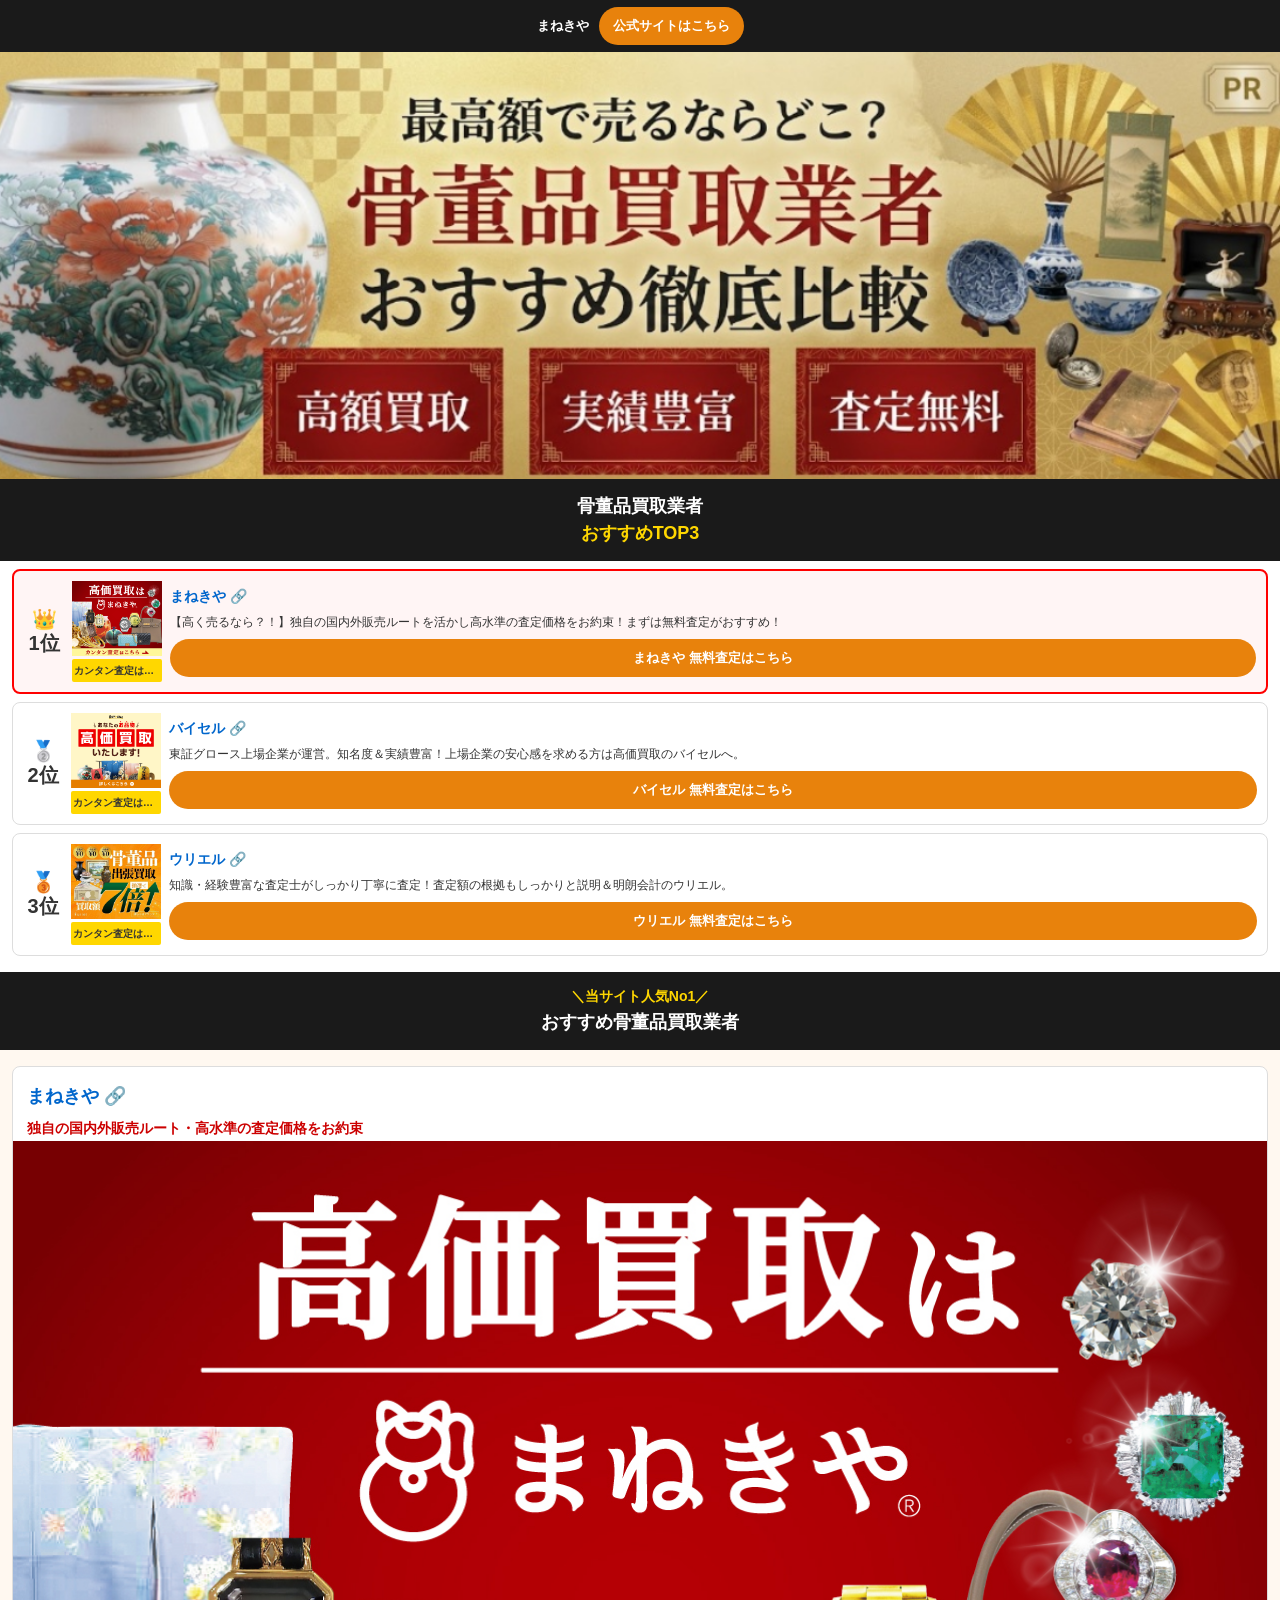
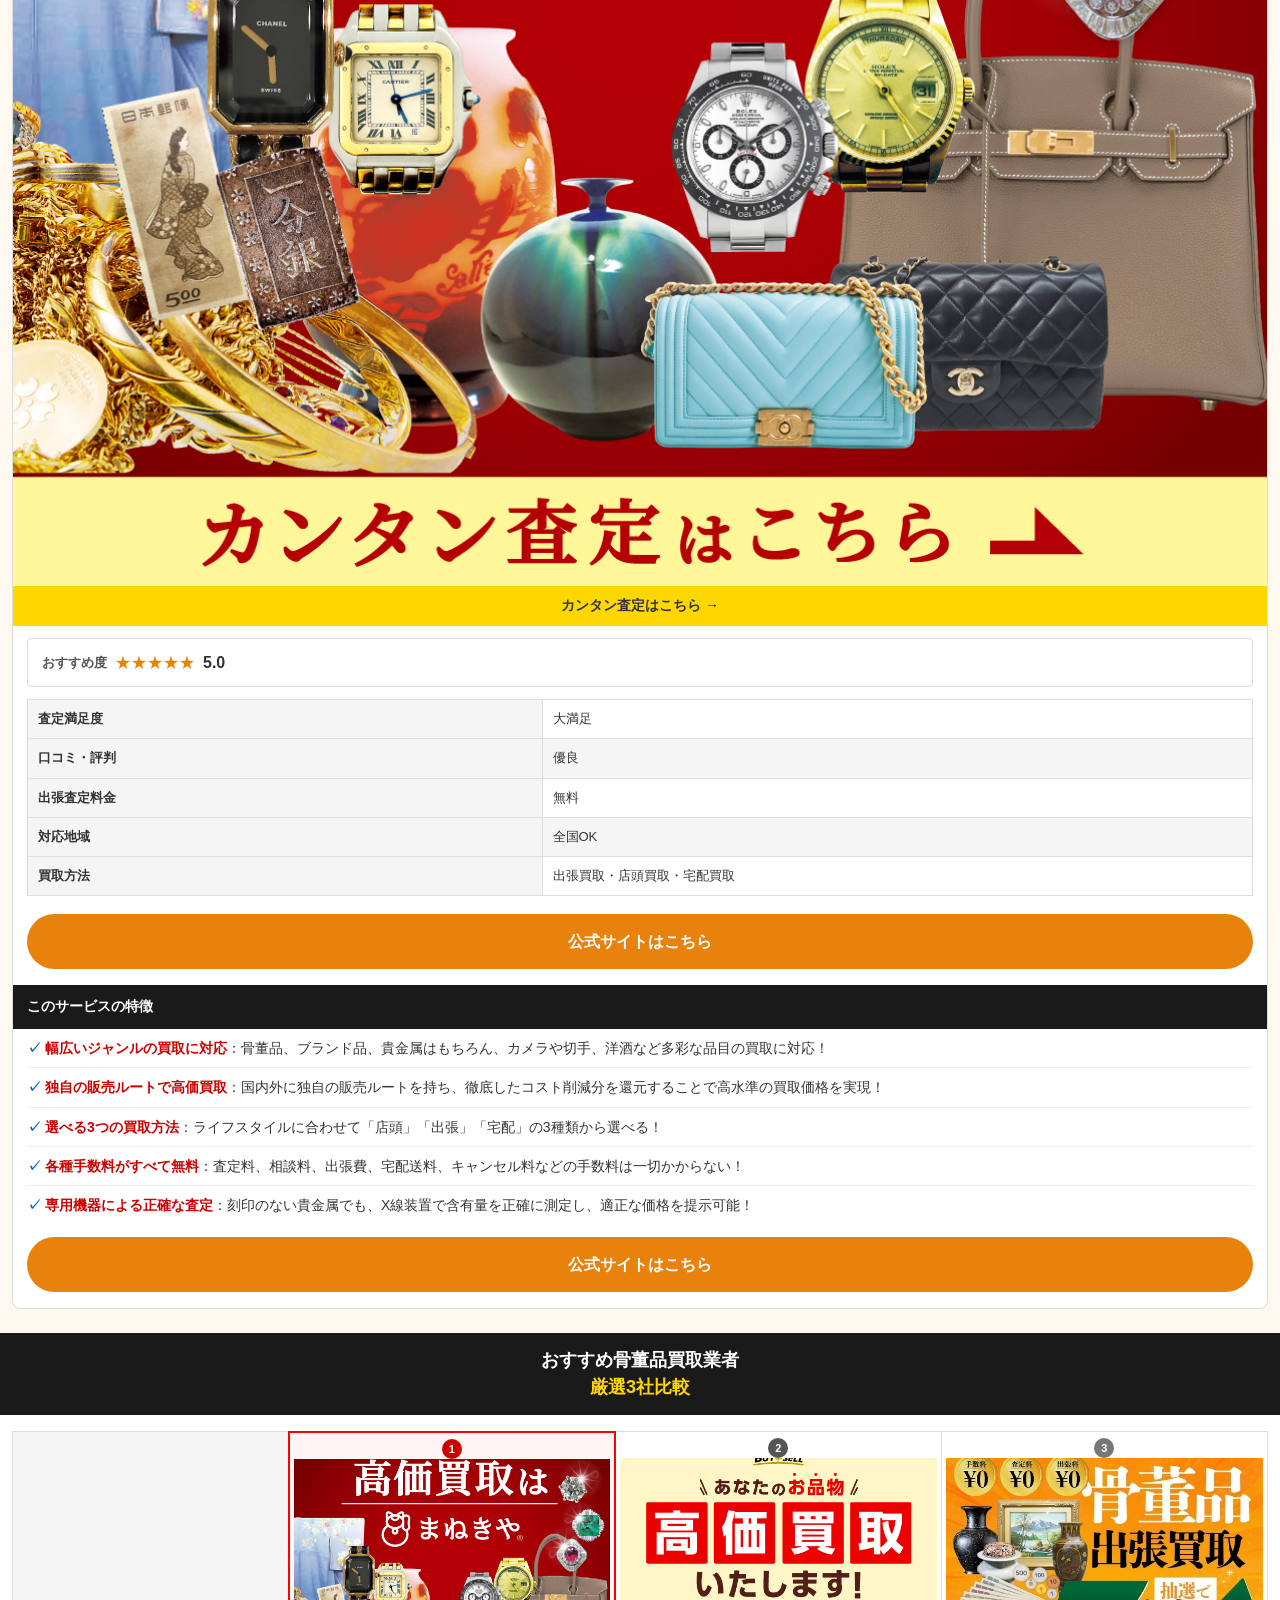
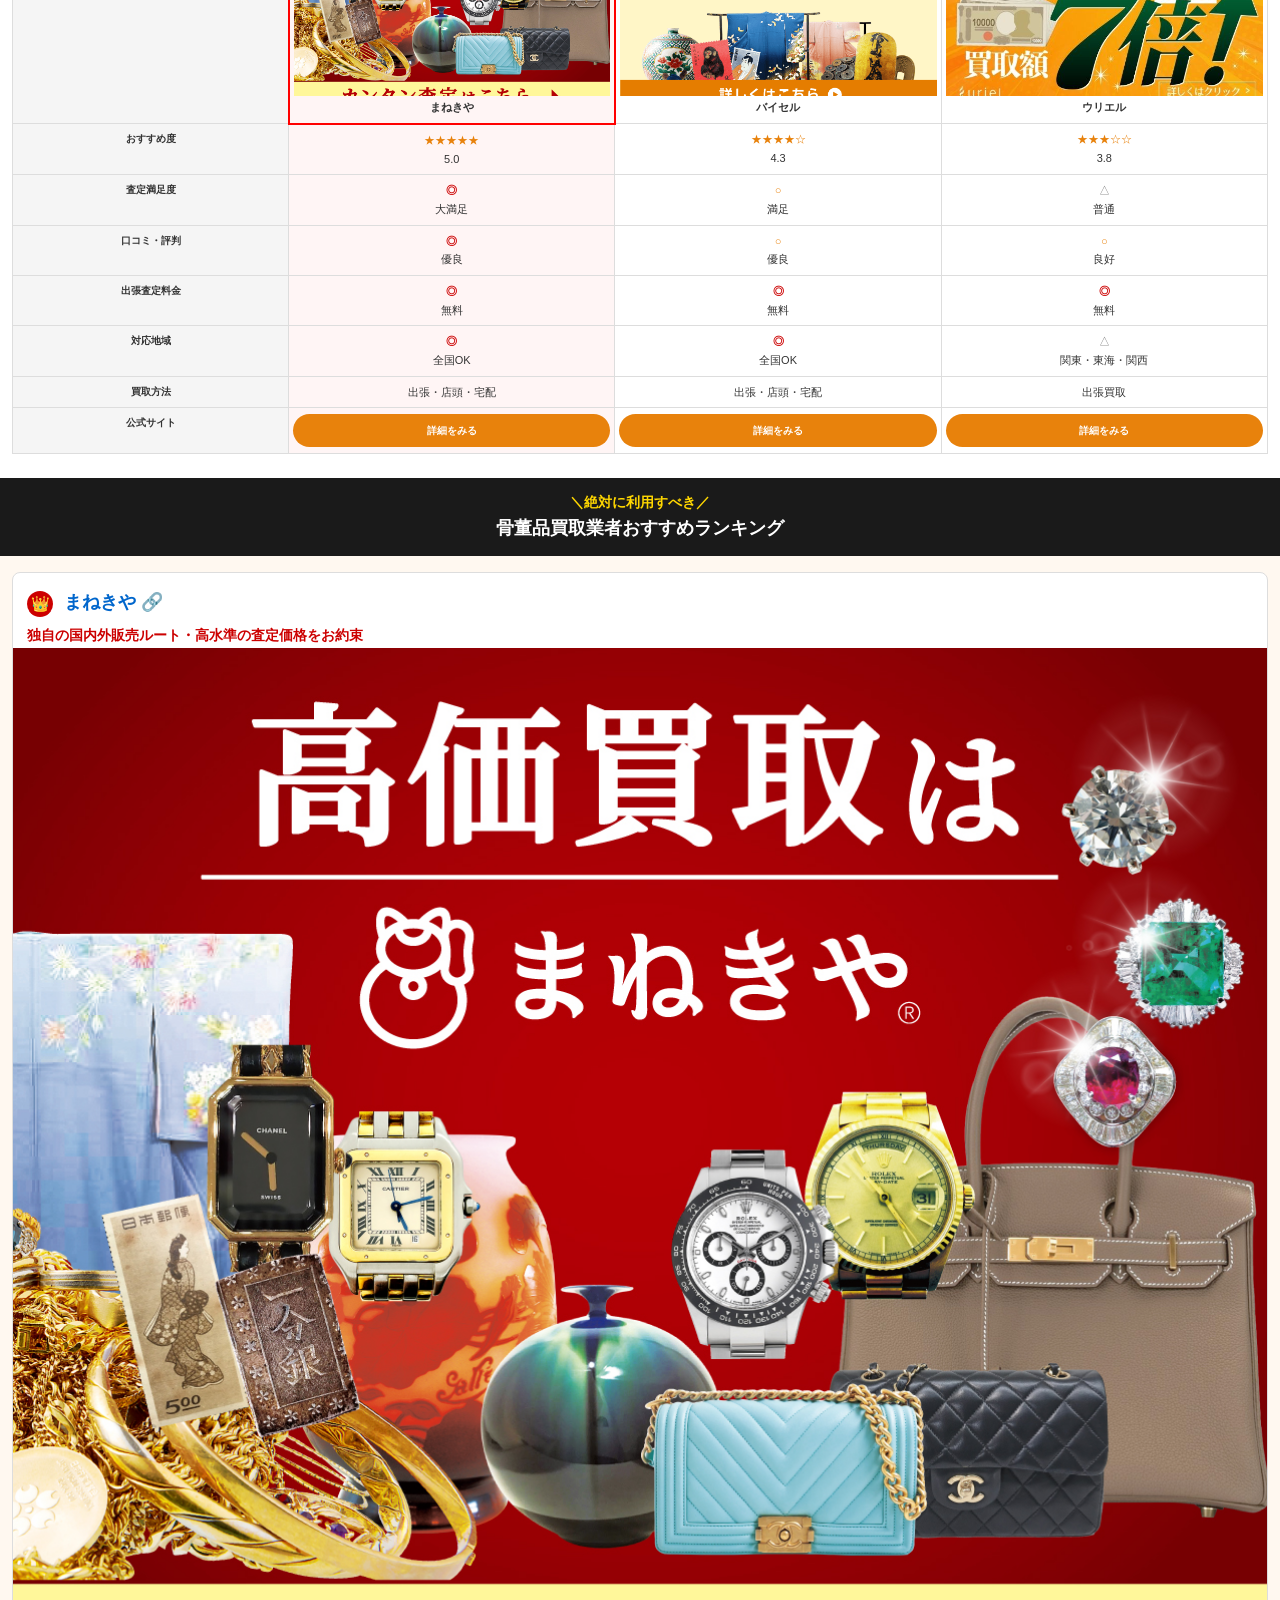
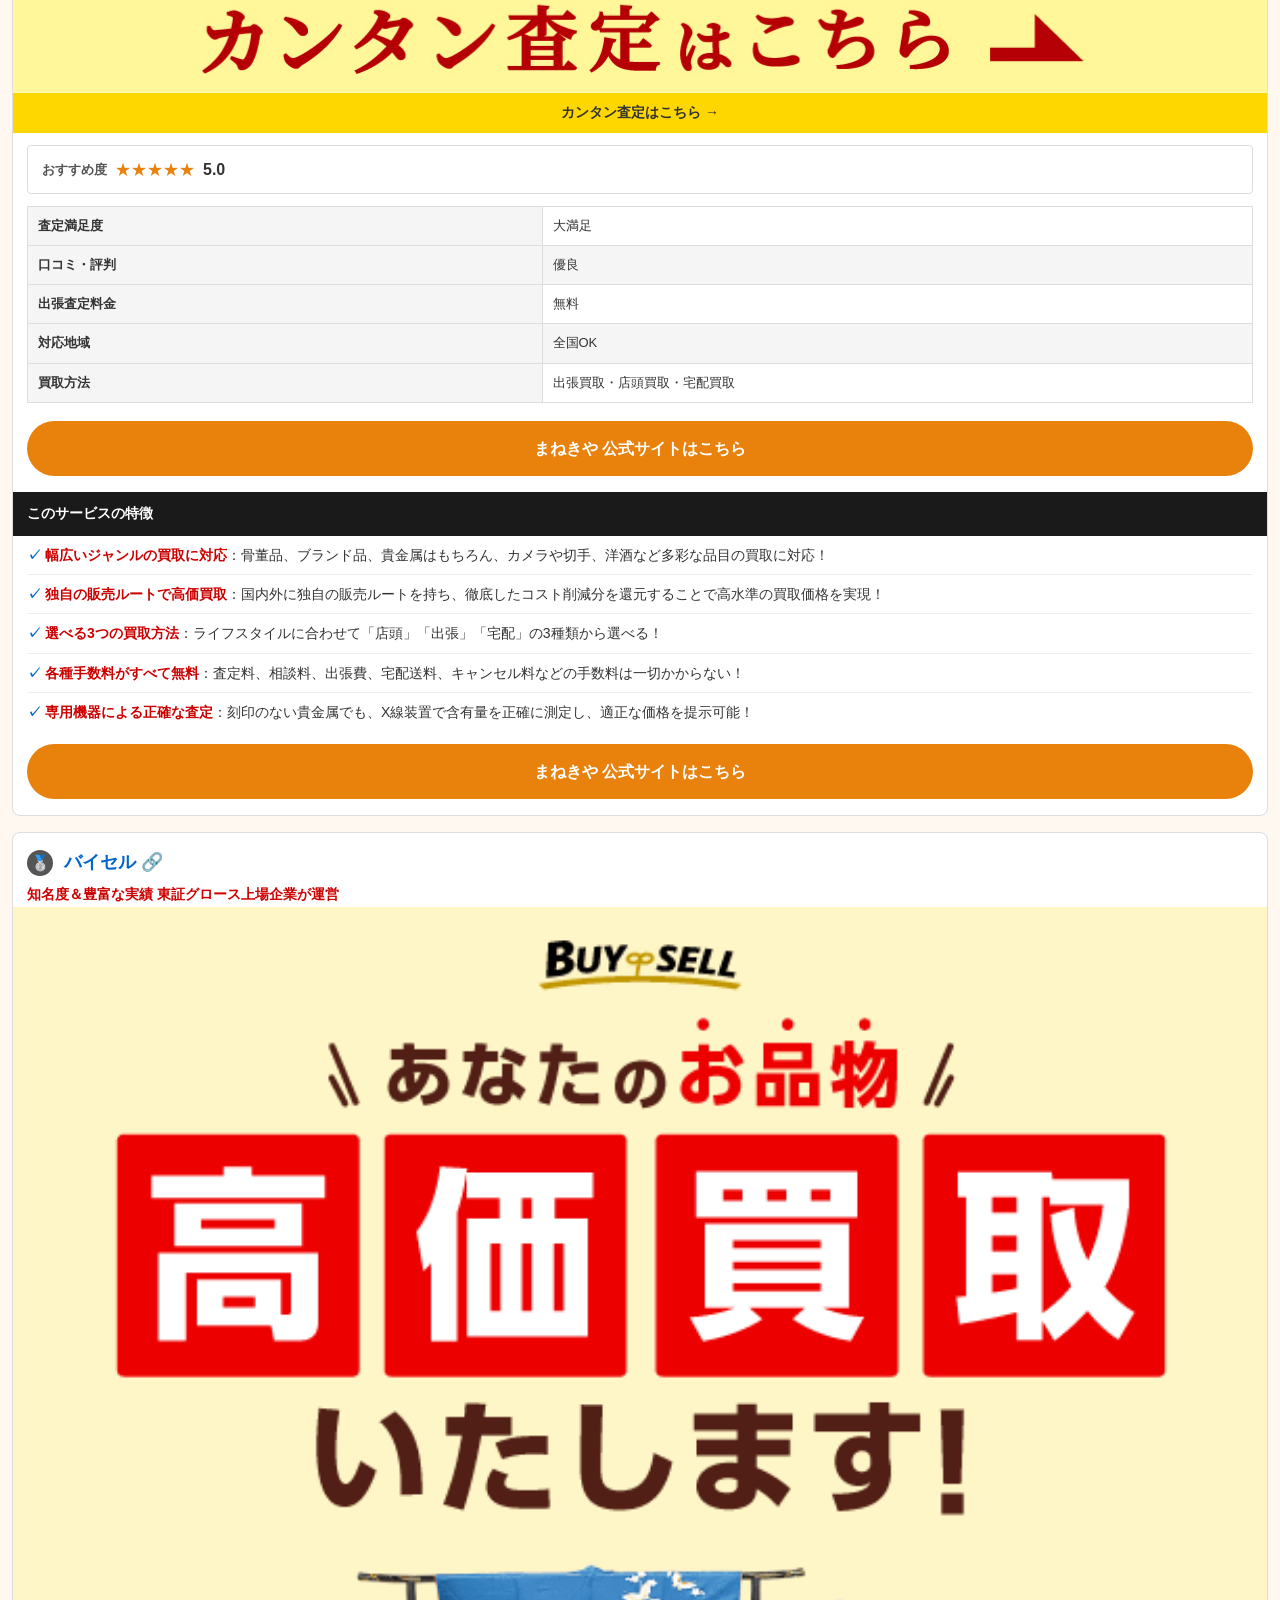
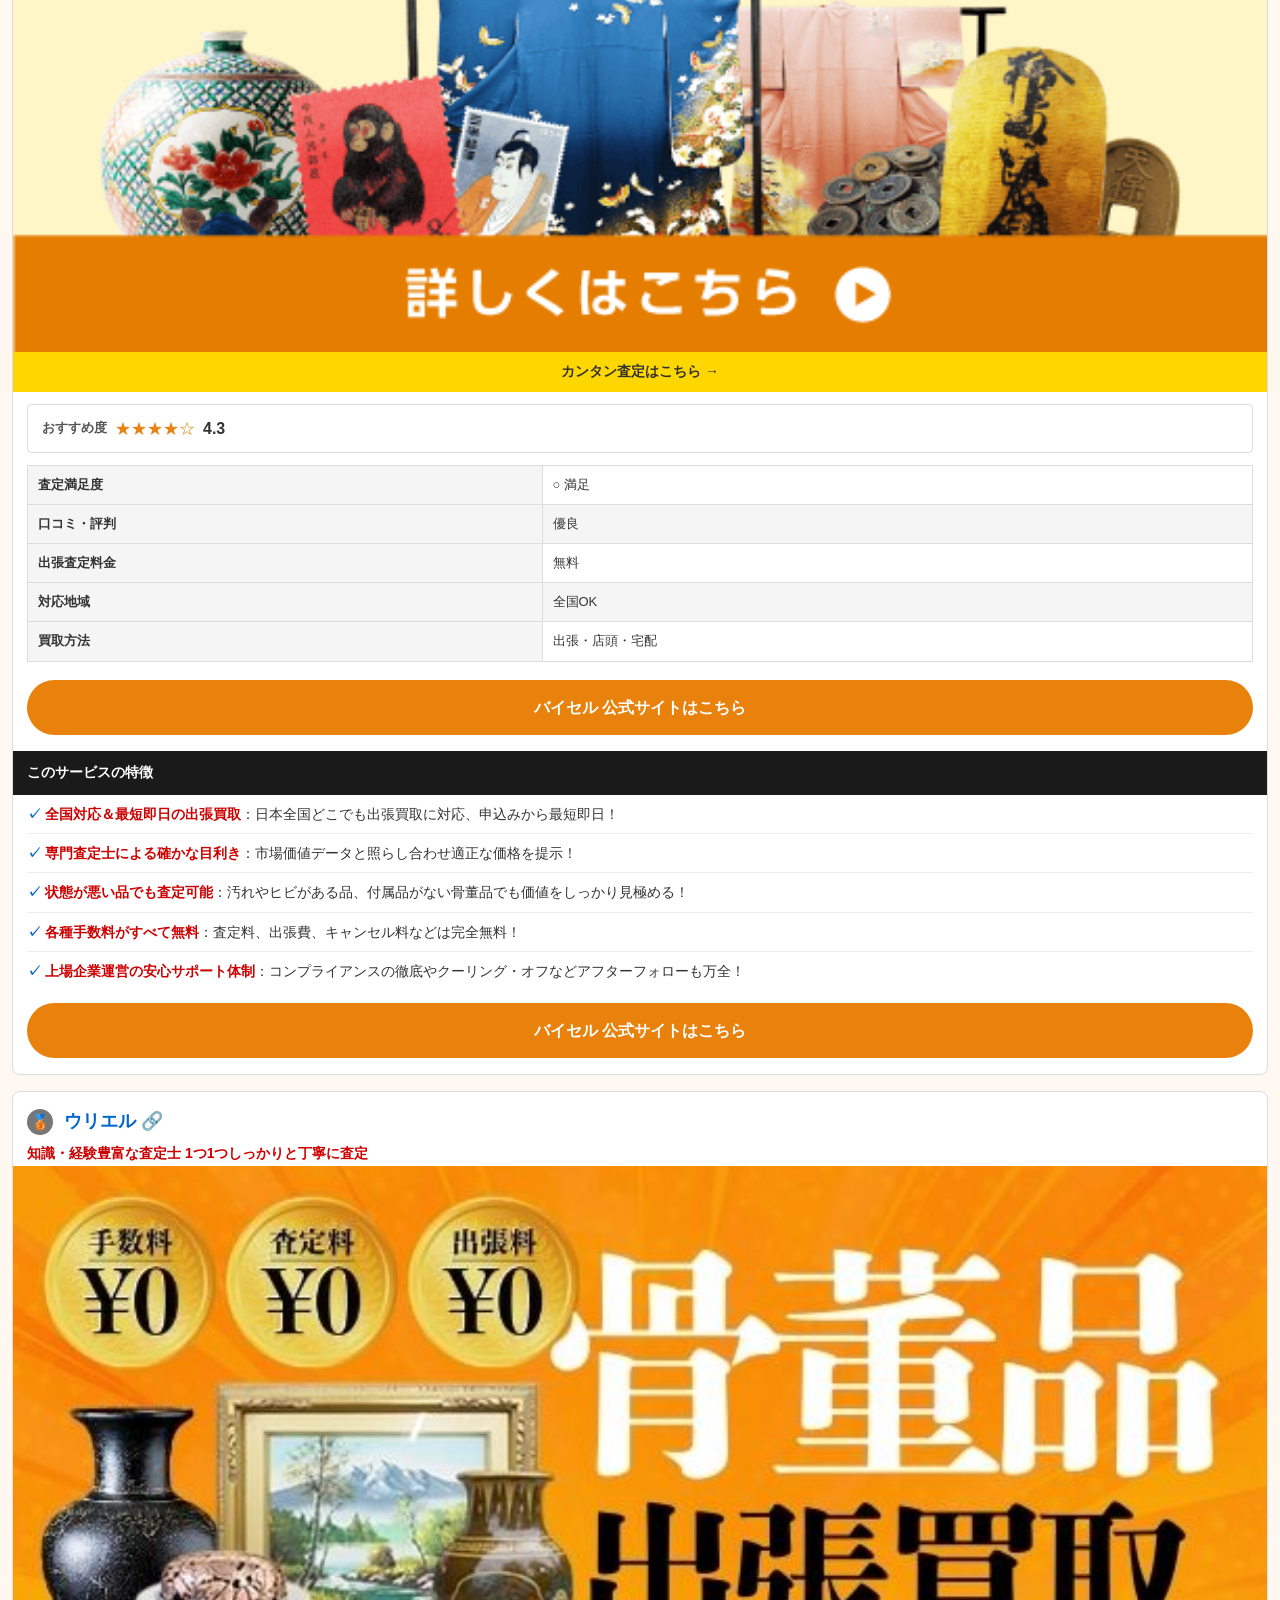
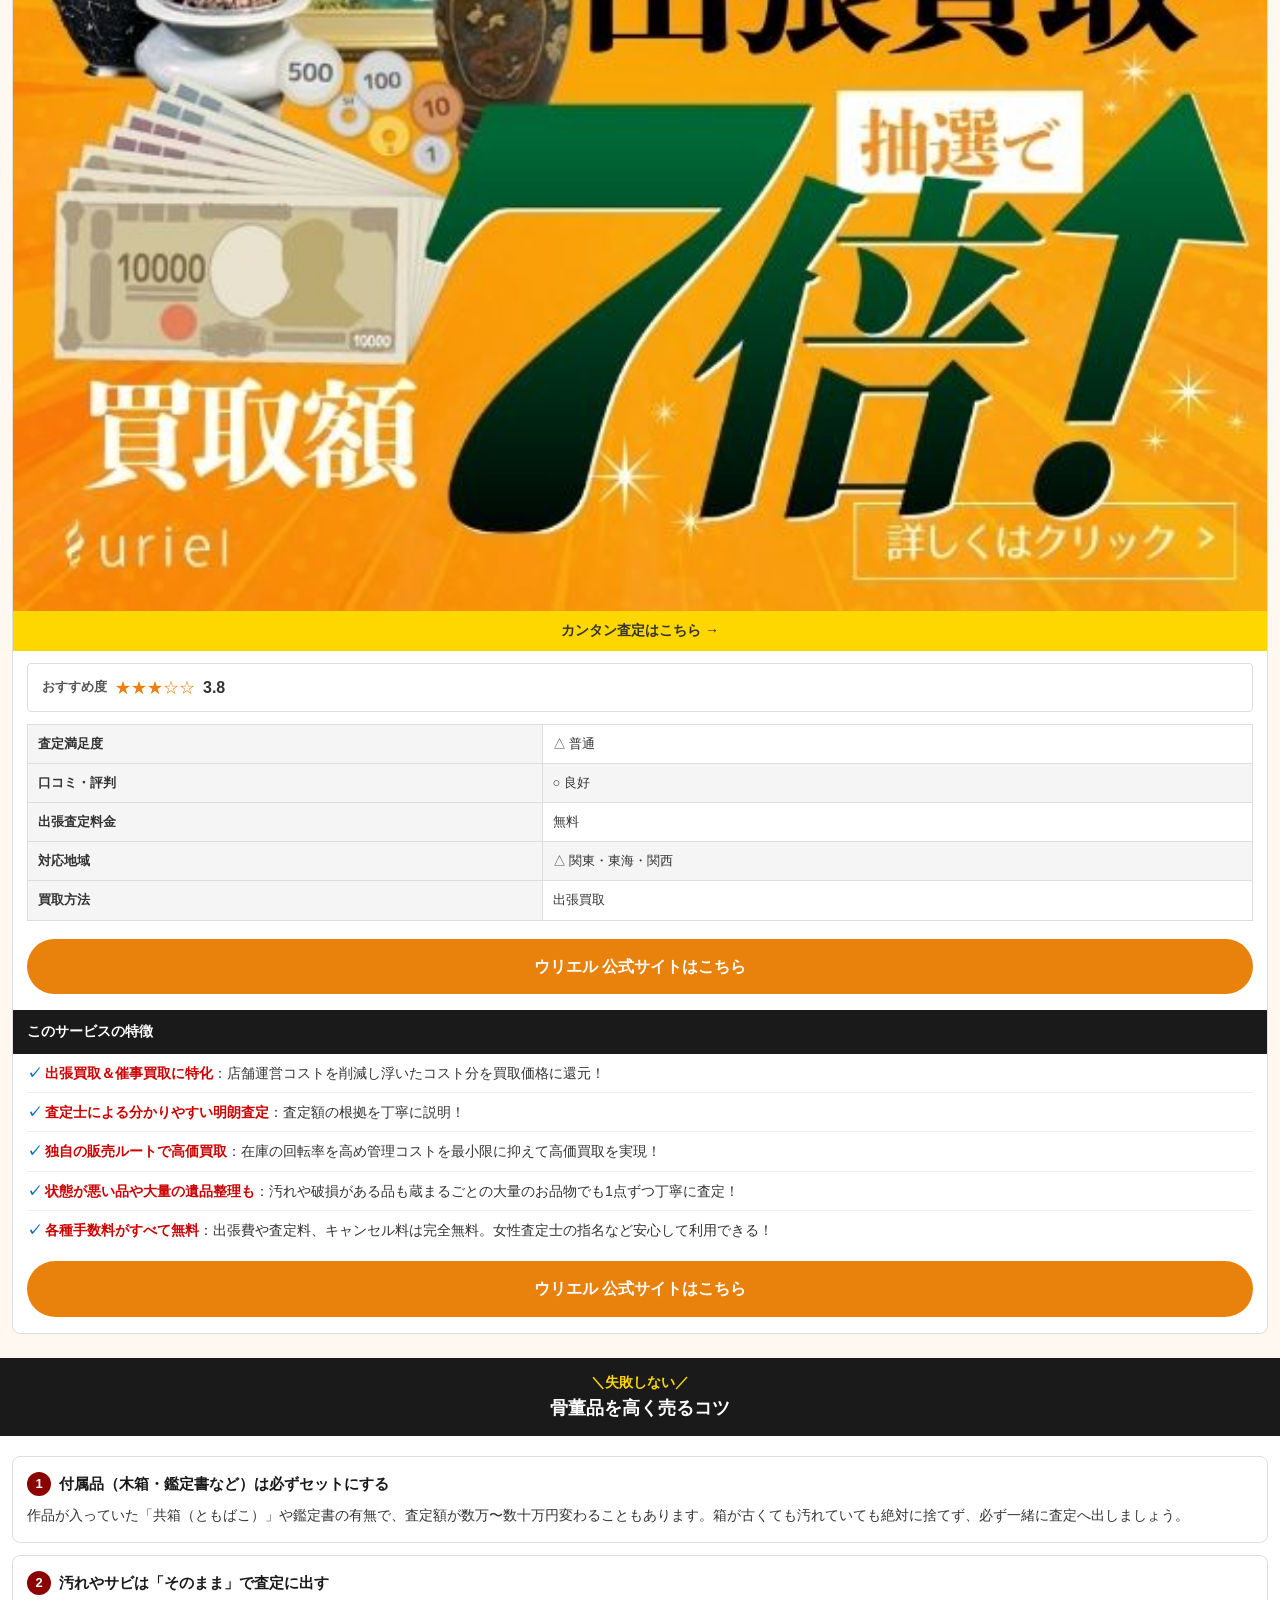
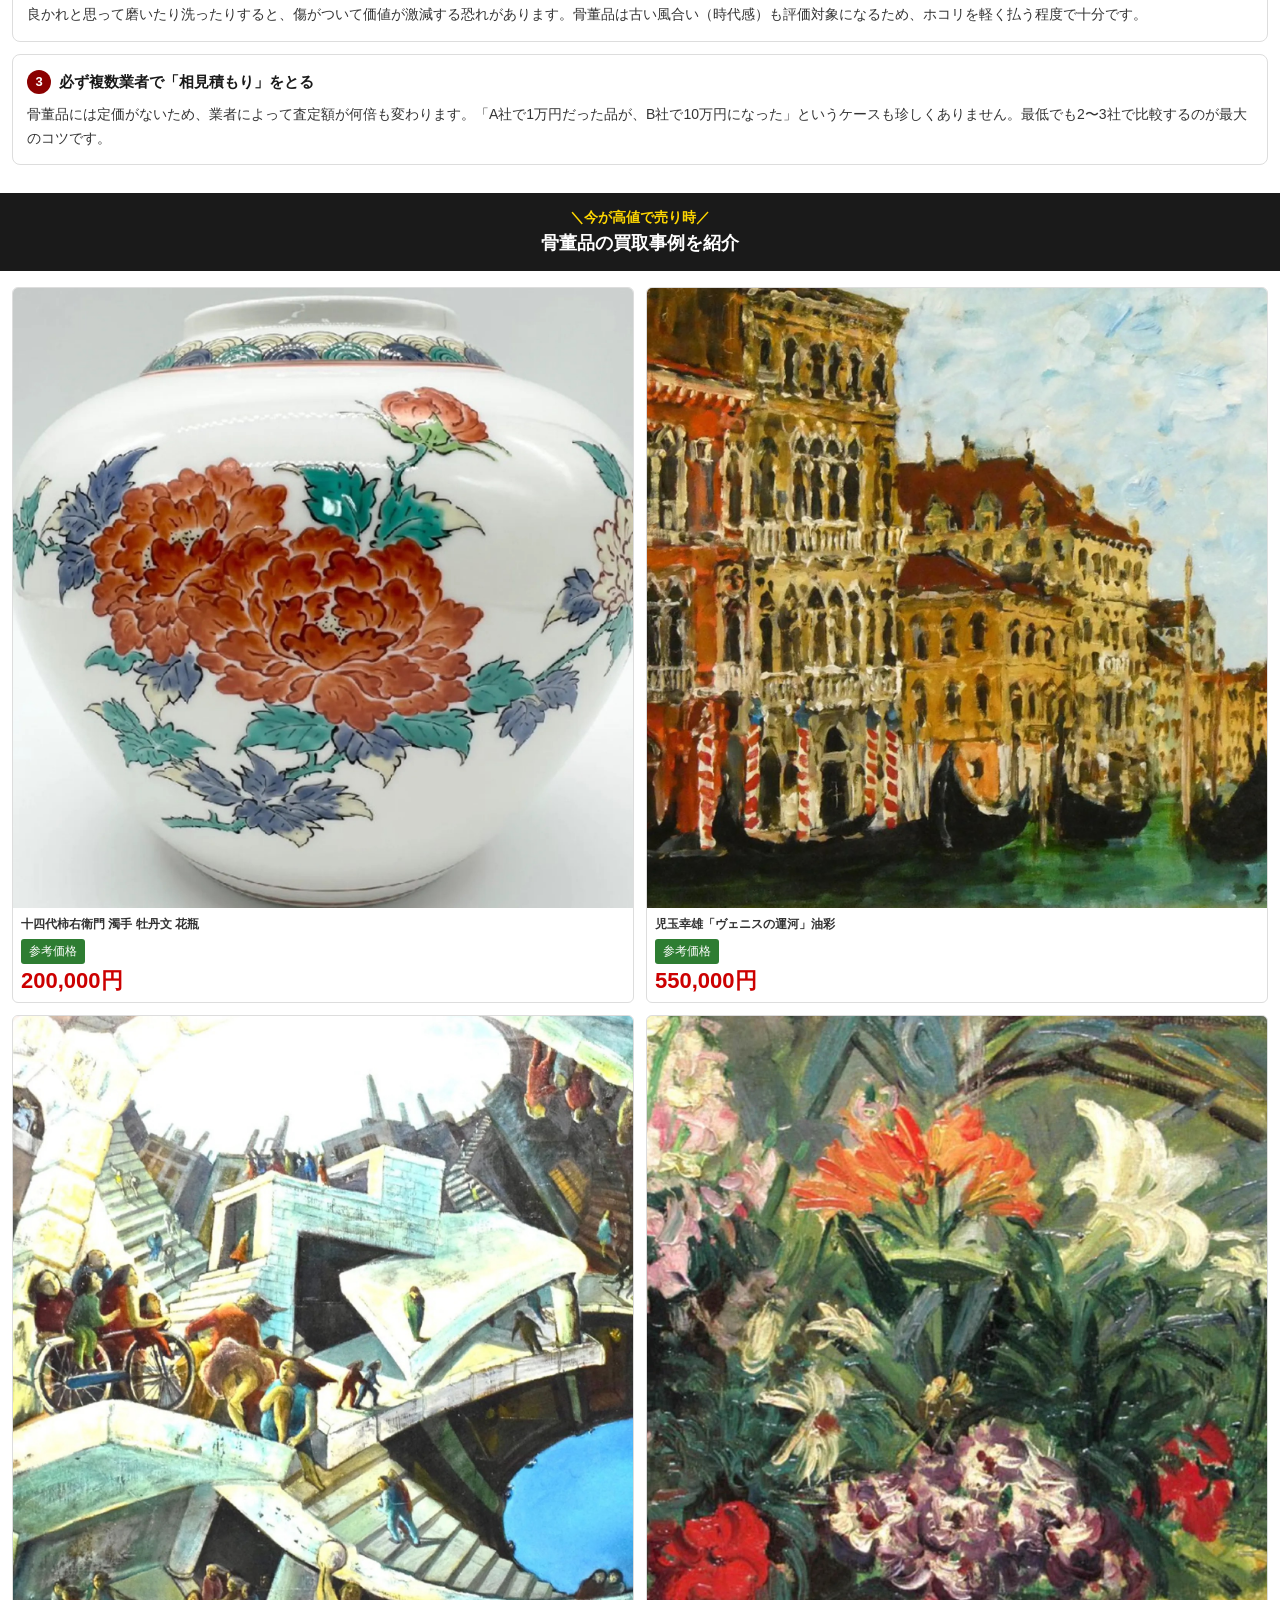
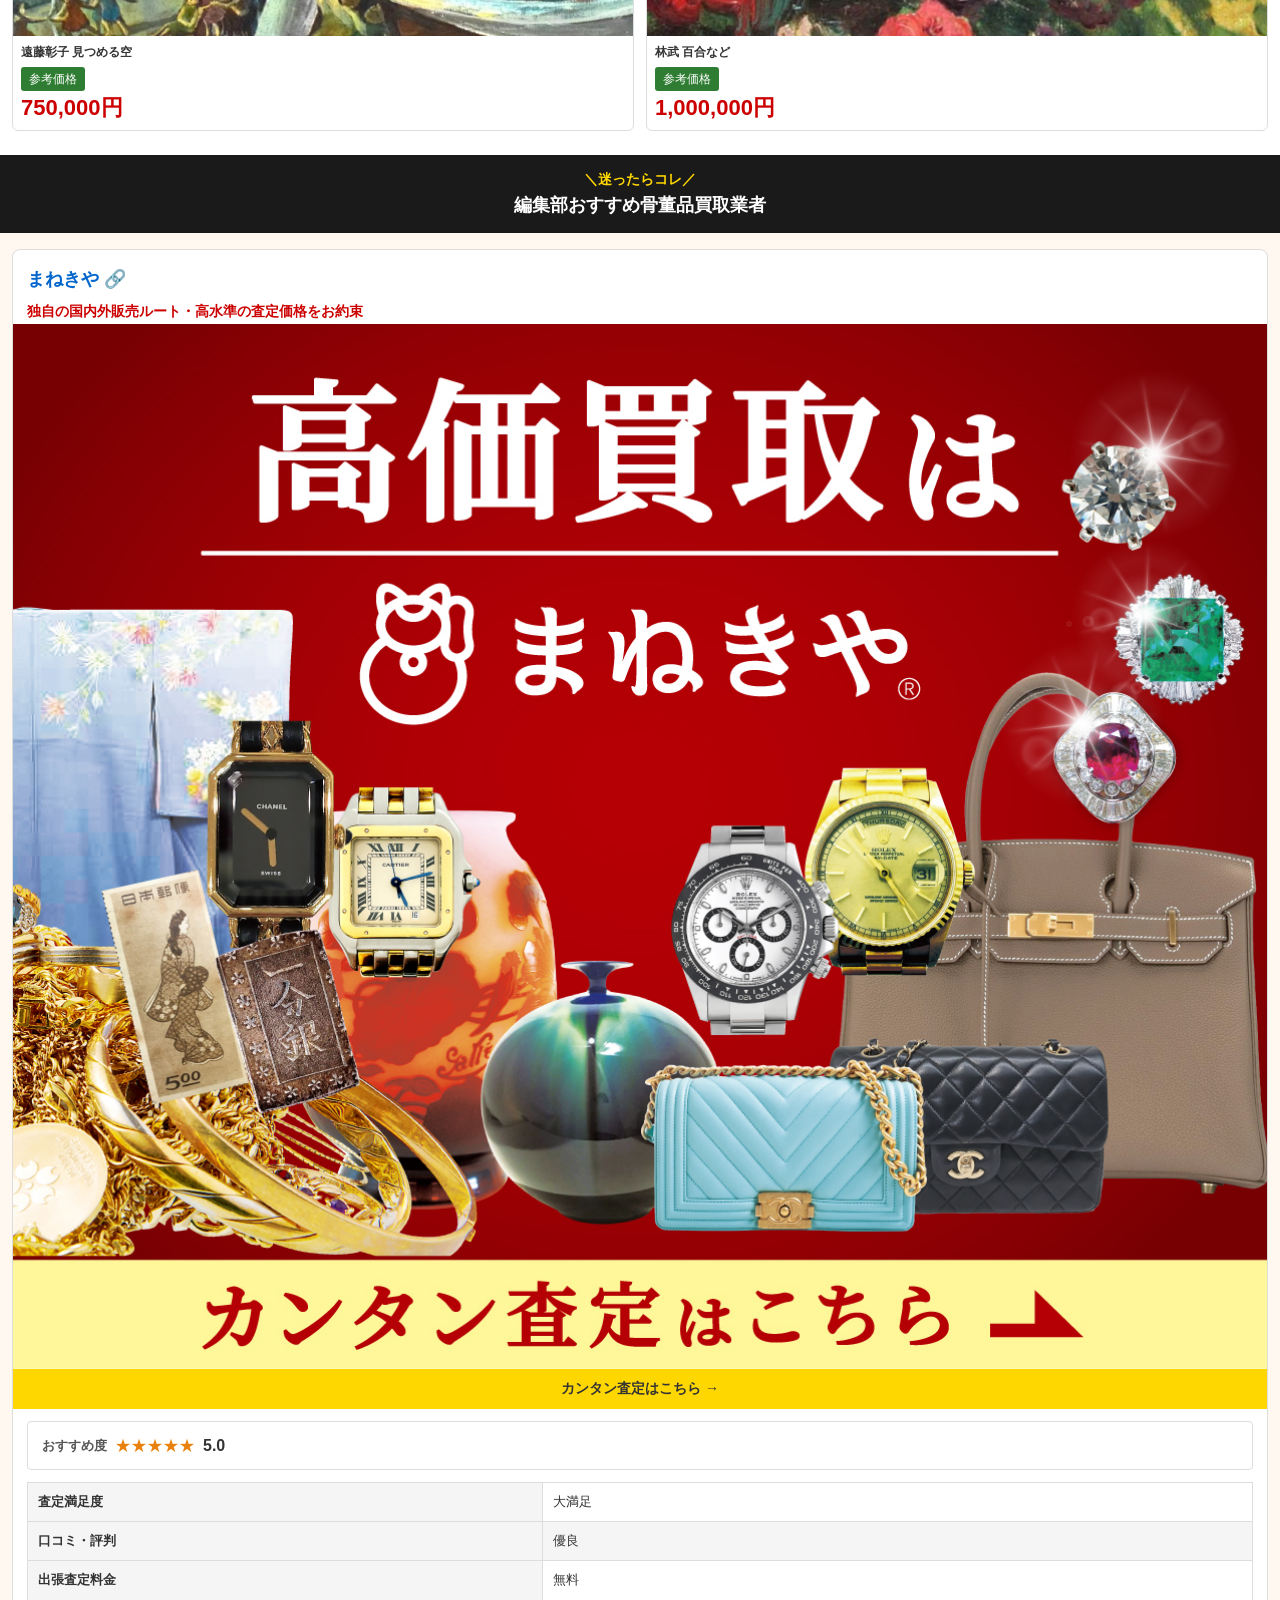
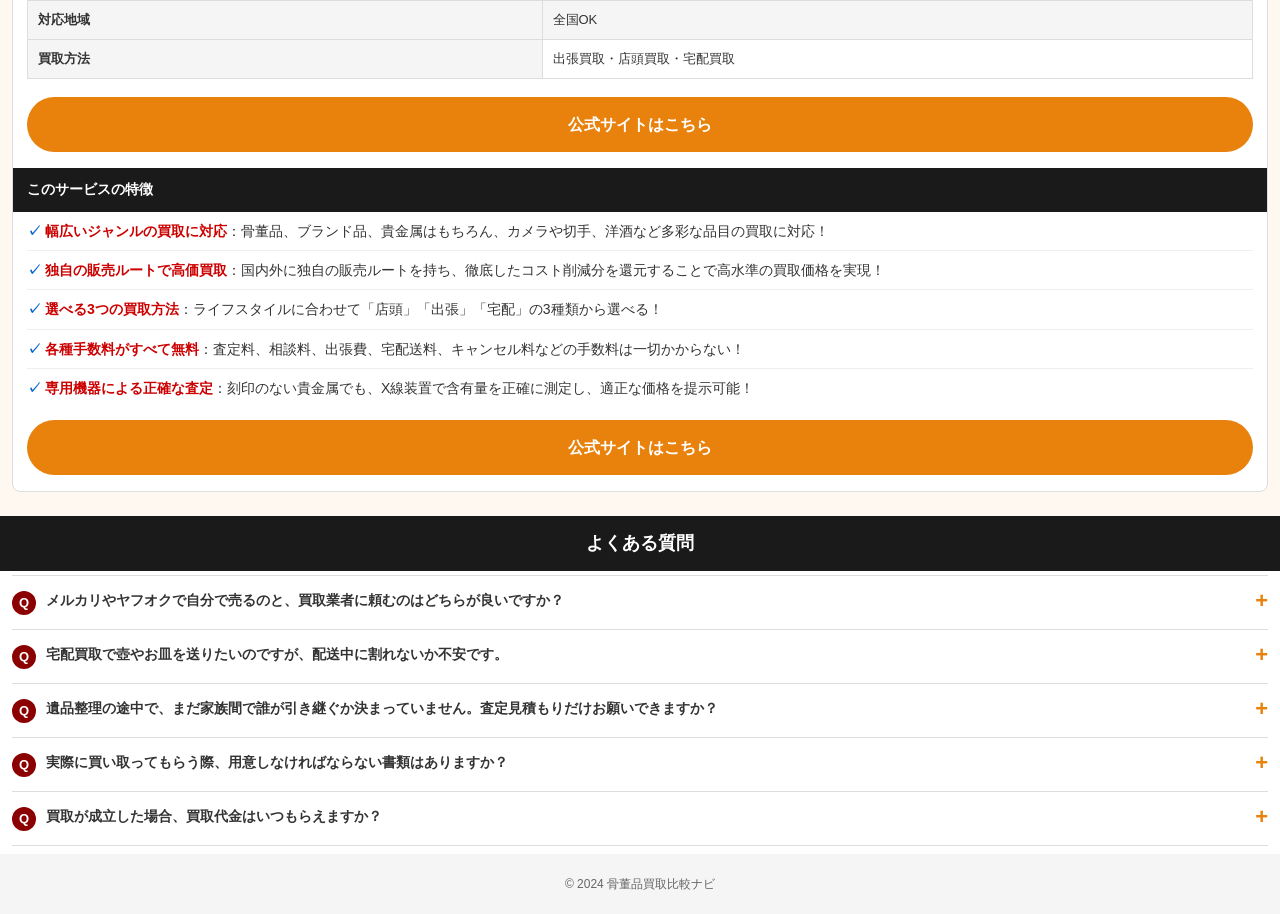
==== index.html @ 393dbfaa "2位3位カード白背景修正" ====
<!DOCTYPE html>
<html lang="ja">
<head>
  <meta charset="UTF-8">
  <meta name="viewport" content="width=device-width, initial-scale=1.0">
  <meta name="description" content="骨董品買取業者のおすすめを徹底比較。高額買取・実績豊富な業者を厳選紹介します。">
  <title>骨董品買取業者おすすめ比較【2024年最新】</title>
  <link rel="stylesheet" href="css/style.css">
</head>
<body>

  <!-- ========== 上部固定バー ========== -->
  <div class="topbar">
    <span class="topbar-text">まねきや</span>
    <a href="https://brands-kaitori.jp/af2/" target="_blank" rel="noopener" class="btn-cta">公式サイトはこちら</a>
  </div>

  <!-- ========== Section1: ヒーローバナー ========== -->
  <section id="top" class="hero">
    <div class="hero-banner">
      <img src="images/hero-banner.png" alt="骨董品買取業者おすすめ徹底比較" style="width:100%;display:block;image-rendering:-webkit-optimize-contrast;">
    </div>
  </section>

  <!-- ========== Section2: おすすめTOP3 ========== -->
  <section id="top3" class="section">
    <h2 class="sec-title">骨董品買取業者<br><span class="gold">おすすめTOP3</span></h2>

    <!-- 1位 -->
    <div class="rank-card rank-card--1">
      <div class="rank-card-inner">
        <div class="rank-card-left">
          <span class="rank-badge rank-badge--1">&#128081;<br>1位</span>
        </div>
        <div class="rank-card-mid">
          <img src="images/banner-manekiya.jpg" alt="まねきや" style="width:100%;height:100%;object-fit:cover;display:block;">
          <div class="rank-card-caption">カンタン査定はこちら →</div>
        </div>
        <div class="rank-card-right">
          <div class="rank-card-name">
            <a href="https://brands-kaitori.jp/af2/" target="_blank" rel="noopener">まねきや &#128279;</a>
          </div>
          <p class="rank-card-text">【高く売るなら？！】独自の国内外販売ルートを活かし高水準の査定価格をお約束！まずは無料査定がおすすめ！</p>
          <div class="rank-card-btn">
            <a href="https://brands-kaitori.jp/af2/" target="_blank" rel="noopener" class="btn-cta btn-cta--sm">まねきや 無料査定はこちら</a>
          </div>
        </div>
      </div>
    </div>

    <!-- 2位 -->
    <div class="rank-card" style="background-color: #FFFFFF !important; border: 1px solid #DDDDDD;">
      <div class="rank-card-inner">
        <div class="rank-card-left">
          <span class="rank-badge rank-badge--2">&#129352;<br>2位</span>
        </div>
        <div class="rank-card-mid">
          <img src="images/banner-baicel.jpg" alt="バイセル" style="width:100%;height:100%;object-fit:cover;display:block;">
          <div class="rank-card-caption">カンタン査定はこちら →</div>
        </div>
        <div class="rank-card-right">
          <div class="rank-card-name">
            <a href="https://campaigns.speed-kaitori.jp/ad/af/ag/log-5/bst-antique-lineoa/" target="_blank" rel="noopener">バイセル &#128279;</a>
          </div>
          <p class="rank-card-text">東証グロース上場企業が運営。知名度＆実績豊富！上場企業の安心感を求める方は高価買取のバイセルへ。</p>
          <div class="rank-card-btn">
            <a href="https://campaigns.speed-kaitori.jp/ad/af/ag/log-5/bst-antique-lineoa/" target="_blank" rel="noopener" class="btn-cta btn-cta--sm">バイセル 無料査定はこちら</a>
          </div>
        </div>
      </div>
    </div>

    <!-- 3位 -->
    <div class="rank-card" style="background-color: #FFFFFF !important; border: 1px solid #DDDDDD;">
      <div class="rank-card-inner">
        <div class="rank-card-left">
          <span class="rank-badge rank-badge--3">&#129353;<br>3位</span>
        </div>
        <div class="rank-card-mid">
          <img src="images/banner-uriel.jpg" alt="ウリエル" style="width:100%;height:100%;object-fit:cover;display:block;">
          <div class="rank-card-caption">カンタン査定はこちら →</div>
        </div>
        <div class="rank-card-right">
          <div class="rank-card-name">
            <a href="https://www.uriel-cuore.co.jp/antique/" target="_blank" rel="noopener">ウリエル &#128279;</a>
          </div>
          <p class="rank-card-text">知識・経験豊富な査定士がしっかり丁寧に査定！査定額の根拠もしっかりと説明＆明朗会計のウリエル。</p>
          <div class="rank-card-btn">
            <a href="https://www.uriel-cuore.co.jp/antique/" target="_blank" rel="noopener" class="btn-cta btn-cta--sm">ウリエル 無料査定はこちら</a>
          </div>
        </div>
      </div>
    </div>
  </section>

  <!-- ========== Section3: 当サイト人気No1 ========== -->
  <section id="no1" class="section section--cream">
    <h2 class="sec-title"><span class="small">＼当サイト人気No1／</span>おすすめ骨董品買取業者</h2>
    <div class="detail-card">
      <div class="detail-card-header">
        <div class="detail-card-name">
          <a href="https://brands-kaitori.jp/af2/" target="_blank" rel="noopener">まねきや &#128279;</a>
        </div>
        <div class="detail-card-catch">独自の国内外販売ルート・高水準の査定価格をお約束</div>
      </div>
      <a href="https://brands-kaitori.jp/af2/" target="_blank" rel="noopener">
        <img src="images/banner-manekiya.jpg" alt="まねきや" style="width:100%;height:100%;object-fit:cover;display:block;">
      </a>
      <a href="https://brands-kaitori.jp/af2/" target="_blank" rel="noopener">
        <div class="yellow-band">カンタン査定はこちら →</div>
      </a>
      <div class="score-row">
        <span class="score-label">おすすめ度</span>
        <span class="score-stars">★★★★★</span>
        <span class="score-num">5.0</span>
      </div>
      <div class="rating-table-wrap">
        <table class="rating-table">
          <tbody>
            <tr><th>査定満足度</th><td>大満足</td></tr>
            <tr><th>口コミ・評判</th><td>優良</td></tr>
            <tr><th>出張査定料金</th><td>無料</td></tr>
            <tr><th>対応地域</th><td>全国OK</td></tr>
            <tr><th>買取方法</th><td>出張買取・店頭買取・宅配買取</td></tr>
          </tbody>
        </table>
      </div>
      <div class="btn-wrap-pad" style="padding-top:14px;">
        <a href="https://brands-kaitori.jp/af2/" target="_blank" rel="noopener" class="btn-cta">公式サイトはこちら</a>
      </div>
      <div class="features-band">このサービスの特徴</div>
      <ul class="features-list">
        <li><span class="feat-icon">&#10003;</span><span class="feat-name">幅広いジャンルの買取に対応</span>：骨董品、ブランド品、貴金属はもちろん、カメラや切手、洋酒など多彩な品目の買取に対応！</li>
        <li><span class="feat-icon">&#10003;</span><span class="feat-name">独自の販売ルートで高価買取</span>：国内外に独自の販売ルートを持ち、徹底したコスト削減分を還元することで高水準の買取価格を実現！</li>
        <li><span class="feat-icon">&#10003;</span><span class="feat-name">選べる3つの買取方法</span>：ライフスタイルに合わせて「店頭」「出張」「宅配」の3種類から選べる！</li>
        <li><span class="feat-icon">&#10003;</span><span class="feat-name">各種手数料がすべて無料</span>：査定料、相談料、出張費、宅配送料、キャンセル料などの手数料は一切かからない！</li>
        <li><span class="feat-icon">&#10003;</span><span class="feat-name">専用機器による正確な査定</span>：刻印のない貴金属でも、X線装置で含有量を正確に測定し、適正な価格を提示可能！</li>
      </ul>
      <div class="btn-wrap-pad mt-12">
        <a href="https://brands-kaitori.jp/af2/" target="_blank" rel="noopener" class="btn-cta">公式サイトはこちら</a>
      </div>
    </div>
  </section>

  <!-- ========== Section4: 厳選3社比較表 ========== -->
  <section id="comparison" class="section">
    <h2 class="sec-title">おすすめ骨董品買取業者<br><span class="gold">厳選3社比較</span></h2>
    <div class="comparison-wrap">
      <table class="comparison-table">
        <colgroup>
          <col class="col-label">
          <col class="col-co col-co--1">
          <col class="col-co">
          <col class="col-co">
        </colgroup>
        <thead>
          <tr>
            <th class="col-label"></th>
            <th class="col-co col-co--1">
              <span class="comp-rank-badge comp-rank-badge--1">1</span>
              <div style="width:100%; padding-top:75%; background-image:url('images/banner-manekiya.jpg'); background-size:cover; background-position:center;"></div>
              <div class="comp-name">まねきや</div>
            </th>
            <th class="col-co">
              <span class="comp-rank-badge comp-rank-badge--2">2</span>
              <div style="width:100%; padding-top:75%; background-image:url('images/banner-baicel.jpg'); background-size:cover; background-position:center;"></div>
              <div class="comp-name">バイセル</div>
            </th>
            <th class="col-co">
              <span class="comp-rank-badge comp-rank-badge--3">3</span>
              <div style="width:100%; padding-top:75%; background-image:url('images/banner-uriel.jpg'); background-size:cover; background-position:center;"></div>
              <div class="comp-name">ウリエル</div>
            </th>
          </tr>
        </thead>
        <tbody>
          <tr>
            <th class="col-label">おすすめ度</th>
            <td class="col-co--1"><span class="stars">★★★★★</span><br>5.0</td>
            <td><span class="stars">★★★★☆</span><br>4.3</td>
            <td><span class="stars">★★★☆☆</span><br>3.8</td>
          </tr>
          <tr>
            <th class="col-label">査定満足度</th>
            <td class="col-co--1"><span class="mark-s">◎</span><br>大満足</td>
            <td><span class="mark-m">○</span><br>満足</td>
            <td><span class="mark-w">△</span><br>普通</td>
          </tr>
          <tr>
            <th class="col-label">口コミ・評判</th>
            <td class="col-co--1"><span class="mark-s">◎</span><br>優良</td>
            <td><span class="mark-m">○</span><br>優良</td>
            <td><span class="mark-m">○</span><br>良好</td>
          </tr>
          <tr>
            <th class="col-label">出張査定料金</th>
            <td class="col-co--1"><span class="mark-s">◎</span><br>無料</td>
            <td><span class="mark-s">◎</span><br>無料</td>
            <td><span class="mark-s">◎</span><br>無料</td>
          </tr>
          <tr>
            <th class="col-label">対応地域</th>
            <td class="col-co--1"><span class="mark-s">◎</span><br>全国OK</td>
            <td><span class="mark-s">◎</span><br>全国OK</td>
            <td><span class="mark-w">△</span><br>関東・東海・関西</td>
          </tr>
          <tr>
            <th class="col-label">買取方法</th>
            <td class="col-co--1">出張・店頭・宅配</td>
            <td>出張・店頭・宅配</td>
            <td>出張買取</td>
          </tr>
          <tr>
            <th class="col-label">公式サイト</th>
            <td class="col-co--1">
              <a href="https://brands-kaitori.jp/af2/" target="_blank" rel="noopener" class="comp-btn">詳細をみる</a>
            </td>
            <td>
              <a href="https://campaigns.speed-kaitori.jp/ad/af/ag/log-5/bst-antique-lineoa/" target="_blank" rel="noopener" class="comp-btn">詳細をみる</a>
            </td>
            <td>
              <a href="https://www.uriel-cuore.co.jp/antique/" target="_blank" rel="noopener" class="comp-btn">詳細をみる</a>
            </td>
          </tr>
        </tbody>
      </table>
    </div>
  </section>

  <!-- ========== Section5: おすすめランキング ========== -->
  <section id="ranking" class="section section--cream">
    <h2 class="sec-title"><span class="small">＼絶対に利用すべき／</span>骨董品買取業者おすすめランキング</h2>

    <!-- 1位: まねきや -->
    <div class="detail-card">
      <div class="detail-card-header">
        <div class="detail-card-name">
          <span class="rank-num rank-num--1">&#128081;</span>
          <a href="https://brands-kaitori.jp/af2/" target="_blank" rel="noopener">まねきや &#128279;</a>
        </div>
        <div class="detail-card-catch">独自の国内外販売ルート・高水準の査定価格をお約束</div>
      </div>
      <a href="https://brands-kaitori.jp/af2/" target="_blank" rel="noopener">
        <img src="images/banner-manekiya.jpg" alt="まねきや" style="width:100%;height:100%;object-fit:cover;display:block;">
      </a>
      <a href="https://brands-kaitori.jp/af2/" target="_blank" rel="noopener">
        <div class="yellow-band">カンタン査定はこちら →</div>
      </a>
      <div class="score-row">
        <span class="score-label">おすすめ度</span>
        <span class="score-stars">★★★★★</span>
        <span class="score-num">5.0</span>
      </div>
      <div class="rating-table-wrap">
        <table class="rating-table">
          <tbody>
            <tr><th>査定満足度</th><td>大満足</td></tr>
            <tr><th>口コミ・評判</th><td>優良</td></tr>
            <tr><th>出張査定料金</th><td>無料</td></tr>
            <tr><th>対応地域</th><td>全国OK</td></tr>
            <tr><th>買取方法</th><td>出張買取・店頭買取・宅配買取</td></tr>
          </tbody>
        </table>
      </div>
      <div class="btn-wrap-pad" style="padding-top:14px;">
        <a href="https://brands-kaitori.jp/af2/" target="_blank" rel="noopener" class="btn-cta">まねきや 公式サイトはこちら</a>
      </div>
      <div class="features-band">このサービスの特徴</div>
      <ul class="features-list">
        <li><span class="feat-icon">&#10003;</span><span class="feat-name">幅広いジャンルの買取に対応</span>：骨董品、ブランド品、貴金属はもちろん、カメラや切手、洋酒など多彩な品目の買取に対応！</li>
        <li><span class="feat-icon">&#10003;</span><span class="feat-name">独自の販売ルートで高価買取</span>：国内外に独自の販売ルートを持ち、徹底したコスト削減分を還元することで高水準の買取価格を実現！</li>
        <li><span class="feat-icon">&#10003;</span><span class="feat-name">選べる3つの買取方法</span>：ライフスタイルに合わせて「店頭」「出張」「宅配」の3種類から選べる！</li>
        <li><span class="feat-icon">&#10003;</span><span class="feat-name">各種手数料がすべて無料</span>：査定料、相談料、出張費、宅配送料、キャンセル料などの手数料は一切かからない！</li>
        <li><span class="feat-icon">&#10003;</span><span class="feat-name">専用機器による正確な査定</span>：刻印のない貴金属でも、X線装置で含有量を正確に測定し、適正な価格を提示可能！</li>
      </ul>
      <div class="btn-wrap-pad mt-12">
        <a href="https://brands-kaitori.jp/af2/" target="_blank" rel="noopener" class="btn-cta">まねきや 公式サイトはこちら</a>
      </div>
    </div>

    <!-- 2位: バイセル -->
    <div class="detail-card" style="background-color: #FFFFFF !important; border: 1px solid #DDDDDD;">
      <div class="detail-card-header">
        <div class="detail-card-name">
          <span class="rank-num rank-num--2">&#129352;</span>
          <a href="https://campaigns.speed-kaitori.jp/ad/af/ag/log-5/bst-antique-lineoa/" target="_blank" rel="noopener">バイセル &#128279;</a>
        </div>
        <div class="detail-card-catch">知名度＆豊富な実績 東証グロース上場企業が運営</div>
      </div>
      <a href="https://campaigns.speed-kaitori.jp/ad/af/ag/log-5/bst-antique-lineoa/" target="_blank" rel="noopener">
        <img src="images/banner-baicel.jpg" alt="バイセル" style="width:100%;height:100%;object-fit:cover;display:block;">
      </a>
      <a href="https://campaigns.speed-kaitori.jp/ad/af/ag/log-5/bst-antique-lineoa/" target="_blank" rel="noopener">
        <div class="yellow-band">カンタン査定はこちら →</div>
      </a>
      <div class="score-row">
        <span class="score-label">おすすめ度</span>
        <span class="score-stars">★★★★☆</span>
        <span class="score-num">4.3</span>
      </div>
      <div class="rating-table-wrap">
        <table class="rating-table">
          <tbody>
            <tr><th>査定満足度</th><td>○ 満足</td></tr>
            <tr><th>口コミ・評判</th><td>優良</td></tr>
            <tr><th>出張査定料金</th><td>無料</td></tr>
            <tr><th>対応地域</th><td>全国OK</td></tr>
            <tr><th>買取方法</th><td>出張・店頭・宅配</td></tr>
          </tbody>
        </table>
      </div>
      <div class="btn-wrap-pad" style="padding-top:14px;">
        <a href="https://campaigns.speed-kaitori.jp/ad/af/ag/log-5/bst-antique-lineoa/" target="_blank" rel="noopener" class="btn-cta">バイセル 公式サイトはこちら</a>
      </div>
      <div class="features-band">このサービスの特徴</div>
      <ul class="features-list">
        <li><span class="feat-icon">&#10003;</span><span class="feat-name">全国対応＆最短即日の出張買取</span>：日本全国どこでも出張買取に対応、申込みから最短即日！</li>
        <li><span class="feat-icon">&#10003;</span><span class="feat-name">専門査定士による確かな目利き</span>：市場価値データと照らし合わせ適正な価格を提示！</li>
        <li><span class="feat-icon">&#10003;</span><span class="feat-name">状態が悪い品でも査定可能</span>：汚れやヒビがある品、付属品がない骨董品でも価値をしっかり見極める！</li>
        <li><span class="feat-icon">&#10003;</span><span class="feat-name">各種手数料がすべて無料</span>：査定料、出張費、キャンセル料などは完全無料！</li>
        <li><span class="feat-icon">&#10003;</span><span class="feat-name">上場企業運営の安心サポート体制</span>：コンプライアンスの徹底やクーリング・オフなどアフターフォローも万全！</li>
      </ul>
      <div class="btn-wrap-pad mt-12">
        <a href="https://campaigns.speed-kaitori.jp/ad/af/ag/log-5/bst-antique-lineoa/" target="_blank" rel="noopener" class="btn-cta">バイセル 公式サイトはこちら</a>
      </div>
    </div>

    <!-- 3位: ウリエル -->
    <div class="detail-card" style="background-color: #FFFFFF !important; border: 1px solid #DDDDDD;">
      <div class="detail-card-header">
        <div class="detail-card-name">
          <span class="rank-num rank-num--3">&#129353;</span>
          <a href="https://www.uriel-cuore.co.jp/antique/" target="_blank" rel="noopener">ウリエル &#128279;</a>
        </div>
        <div class="detail-card-catch">知識・経験豊富な査定士 1つ1つしっかりと丁寧に査定</div>
      </div>
      <a href="https://www.uriel-cuore.co.jp/antique/" target="_blank" rel="noopener">
        <img src="images/banner-uriel.jpg" alt="ウリエル" style="width:100%;height:100%;object-fit:cover;display:block;">
      </a>
      <a href="https://www.uriel-cuore.co.jp/antique/" target="_blank" rel="noopener">
        <div class="yellow-band">カンタン査定はこちら →</div>
      </a>
      <div class="score-row">
        <span class="score-label">おすすめ度</span>
        <span class="score-stars">★★★☆☆</span>
        <span class="score-num">3.8</span>
      </div>
      <div class="rating-table-wrap">
        <table class="rating-table">
          <tbody>
            <tr><th>査定満足度</th><td>△ 普通</td></tr>
            <tr><th>口コミ・評判</th><td>○ 良好</td></tr>
            <tr><th>出張査定料金</th><td>無料</td></tr>
            <tr><th>対応地域</th><td>△ 関東・東海・関西</td></tr>
            <tr><th>買取方法</th><td>出張買取</td></tr>
          </tbody>
        </table>
      </div>
      <div class="btn-wrap-pad" style="padding-top:14px;">
        <a href="https://www.uriel-cuore.co.jp/antique/" target="_blank" rel="noopener" class="btn-cta">ウリエル 公式サイトはこちら</a>
      </div>
      <div class="features-band">このサービスの特徴</div>
      <ul class="features-list">
        <li><span class="feat-icon">&#10003;</span><span class="feat-name">出張買取＆催事買取に特化</span>：店舗運営コストを削減し浮いたコスト分を買取価格に還元！</li>
        <li><span class="feat-icon">&#10003;</span><span class="feat-name">査定士による分かりやすい明朗査定</span>：査定額の根拠を丁寧に説明！</li>
        <li><span class="feat-icon">&#10003;</span><span class="feat-name">独自の販売ルートで高価買取</span>：在庫の回転率を高め管理コストを最小限に抑えて高価買取を実現！</li>
        <li><span class="feat-icon">&#10003;</span><span class="feat-name">状態が悪い品や大量の遺品整理も</span>：汚れや破損がある品も蔵まるごとの大量のお品物でも1点ずつ丁寧に査定！</li>
        <li><span class="feat-icon">&#10003;</span><span class="feat-name">各種手数料がすべて無料</span>：出張費や査定料、キャンセル料は完全無料。女性査定士の指名など安心して利用できる！</li>
      </ul>
      <div class="btn-wrap-pad mt-12">
        <a href="https://www.uriel-cuore.co.jp/antique/" target="_blank" rel="noopener" class="btn-cta">ウリエル 公式サイトはこちら</a>
      </div>
    </div>
  </section>

  <!-- ========== Section6: 骨董品を高く売るコツ ========== -->
  <section id="tips" class="section">
    <h2 class="sec-title"><span class="small">＼失敗しない／</span>骨董品を高く売るコツ</h2>
    <div style="padding:8px 0;">
      <div class="tip-card">
        <div class="tip-card-title">
          <span class="tip-num">1</span>
          付属品（木箱・鑑定書など）は必ずセットにする
        </div>
        <p class="tip-card-text">作品が入っていた「共箱（ともばこ）」や鑑定書の有無で、査定額が数万〜数十万円変わることもあります。箱が古くても汚れていても絶対に捨てず、必ず一緒に査定へ出しましょう。</p>
      </div>
      <div class="tip-card">
        <div class="tip-card-title">
          <span class="tip-num">2</span>
          汚れやサビは「そのまま」で査定に出す
        </div>
        <p class="tip-card-text">良かれと思って磨いたり洗ったりすると、傷がついて価値が激減する恐れがあります。骨董品は古い風合い（時代感）も評価対象になるため、ホコリを軽く払う程度で十分です。</p>
      </div>
      <div class="tip-card">
        <div class="tip-card-title">
          <span class="tip-num">3</span>
          必ず複数業者で「相見積もり」をとる
        </div>
        <p class="tip-card-text">骨董品には定価がないため、業者によって査定額が何倍も変わります。「A社で1万円だった品が、B社で10万円になった」というケースも珍しくありません。最低でも2〜3社で比較するのが最大のコツです。</p>
      </div>
    </div>
  </section>

  <!-- ========== Section7: 骨董品の買取事例 ========== -->
  <section id="cases" class="section">
    <h2 class="sec-title"><span class="small">＼今が高値で売り時／</span>骨董品の買取事例を紹介</h2>
    <div class="item-grid">
      <div class="item-card">
        <img src="images/item-kakiemon.jpg" alt="十四代柿右衛門 濁手 牡丹文 花瓶" style="width:100%;aspect-ratio:1/1;object-fit:cover;display:block;">
        <div class="item-info">
          <p class="item-name">十四代柿右衛門 濁手 牡丹文 花瓶</p>
          <span class="price-badge">参考価格</span>
          <p class="item-price">200,000円</p>
        </div>
      </div>
      <div class="item-card">
        <img src="images/item-kodama.jpg" alt="児玉幸雄 ヴェニスの運河 油彩" style="width:100%;aspect-ratio:1/1;object-fit:cover;display:block;">
        <div class="item-info">
          <p class="item-name">児玉幸雄「ヴェニスの運河」油彩</p>
          <span class="price-badge">参考価格</span>
          <p class="item-price">550,000円</p>
        </div>
      </div>
      <div class="item-card">
        <img src="images/item-endo.jpg" alt="遠藤彰子 見つめる空" style="width:100%;aspect-ratio:1/1;object-fit:cover;display:block;">
        <div class="item-info">
          <p class="item-name">遠藤彰子 見つめる空</p>
          <span class="price-badge">参考価格</span>
          <p class="item-price">750,000円</p>
        </div>
      </div>
      <div class="item-card">
        <img src="images/item-hayashi.jpg" alt="林武 百合など" style="width:100%;aspect-ratio:1/1;object-fit:cover;display:block;">
        <div class="item-info">
          <p class="item-name">林武 百合など</p>
          <span class="price-badge">参考価格</span>
          <p class="item-price">1,000,000円</p>
        </div>
      </div>
    </div>
  </section>

  <!-- ========== Section8: 迷ったらコレ（Section3と同内容） ========== -->
  <section id="recommend" class="section section--cream">
    <h2 class="sec-title"><span class="small">＼迷ったらコレ／</span>編集部おすすめ骨董品買取業者</h2>
    <div class="detail-card">
      <div class="detail-card-header">
        <div class="detail-card-name">
          <a href="https://brands-kaitori.jp/af2/" target="_blank" rel="noopener">まねきや &#128279;</a>
        </div>
        <div class="detail-card-catch">独自の国内外販売ルート・高水準の査定価格をお約束</div>
      </div>
      <a href="https://brands-kaitori.jp/af2/" target="_blank" rel="noopener">
        <img src="images/banner-manekiya.jpg" alt="まねきや" style="width:100%;height:100%;object-fit:cover;display:block;">
      </a>
      <a href="https://brands-kaitori.jp/af2/" target="_blank" rel="noopener">
        <div class="yellow-band">カンタン査定はこちら →</div>
      </a>
      <div class="score-row">
        <span class="score-label">おすすめ度</span>
        <span class="score-stars">★★★★★</span>
        <span class="score-num">5.0</span>
      </div>
      <div class="rating-table-wrap">
        <table class="rating-table">
          <tbody>
            <tr><th>査定満足度</th><td>大満足</td></tr>
            <tr><th>口コミ・評判</th><td>優良</td></tr>
            <tr><th>出張査定料金</th><td>無料</td></tr>
            <tr><th>対応地域</th><td>全国OK</td></tr>
            <tr><th>買取方法</th><td>出張買取・店頭買取・宅配買取</td></tr>
          </tbody>
        </table>
      </div>
      <div class="btn-wrap-pad" style="padding-top:14px;">
        <a href="https://brands-kaitori.jp/af2/" target="_blank" rel="noopener" class="btn-cta">公式サイトはこちら</a>
      </div>
      <div class="features-band">このサービスの特徴</div>
      <ul class="features-list">
        <li><span class="feat-icon">&#10003;</span><span class="feat-name">幅広いジャンルの買取に対応</span>：骨董品、ブランド品、貴金属はもちろん、カメラや切手、洋酒など多彩な品目の買取に対応！</li>
        <li><span class="feat-icon">&#10003;</span><span class="feat-name">独自の販売ルートで高価買取</span>：国内外に独自の販売ルートを持ち、徹底したコスト削減分を還元することで高水準の買取価格を実現！</li>
        <li><span class="feat-icon">&#10003;</span><span class="feat-name">選べる3つの買取方法</span>：ライフスタイルに合わせて「店頭」「出張」「宅配」の3種類から選べる！</li>
        <li><span class="feat-icon">&#10003;</span><span class="feat-name">各種手数料がすべて無料</span>：査定料、相談料、出張費、宅配送料、キャンセル料などの手数料は一切かからない！</li>
        <li><span class="feat-icon">&#10003;</span><span class="feat-name">専用機器による正確な査定</span>：刻印のない貴金属でも、X線装置で含有量を正確に測定し、適正な価格を提示可能！</li>
      </ul>
      <div class="btn-wrap-pad mt-12">
        <a href="https://brands-kaitori.jp/af2/" target="_blank" rel="noopener" class="btn-cta">公式サイトはこちら</a>
      </div>
    </div>
  </section>

  <!-- ========== Section9: よくある質問 ========== -->
  <section id="faq" class="section">
    <h2 class="sec-title">よくある質問</h2>
    <div class="faq-list" style="padding-top:4px;">

      <div class="faq-item">
        <button type="button" class="faq-toggle">
          <span class="faq-q-icon">Q</span>
          メルカリやヤフオクで自分で売るのと、買取業者に頼むのはどちらが良いですか？
          <span class="faq-icon">+</span>
        </button>
        <div class="faq-answer">
          <span class="faq-a-icon">A</span>骨董品に関しては、専門の買取業者に依頼することを強くおすすめします。骨董品は「適正価格の判断が極めて難しい」「配送中に割れるリスクが高い」「すり替えなどのトラブルが起きやすい」という特徴があります。プロの業者であれば、適正な価値で、安全かつ即座に現金化が可能です。
        </div>
      </div>

      <div class="faq-item">
        <button type="button" class="faq-toggle">
          <span class="faq-q-icon">Q</span>
          宅配買取で壺やお皿を送りたいのですが、配送中に割れないか不安です。
          <span class="faq-icon">+</span>
        </button>
        <div class="faq-answer">
          <span class="faq-a-icon">A</span>多くの業者が「無料の宅配キット（梱包材）」を用意しています。箱や緩衝材（プチプチ）が無料で自宅に届くため、ご自身で段ボールを用意する必要はありません。また、優良業者は運送保険に加入しているため、万が一配送中に破損してしまった場合でも補償が受けられます。
        </div>
      </div>

      <div class="faq-item">
        <button type="button" class="faq-toggle">
          <span class="faq-q-icon">Q</span>
          遺品整理の途中で、まだ家族間で誰が引き継ぐか決まっていません。査定見積もりだけお願いできますか？
          <span class="faq-icon">+</span>
        </button>
        <div class="faq-answer">
          <span class="faq-a-icon">A</span>はい、査定のみのご依頼も大歓迎です。遺産分割の話し合いをするにあたり、「現在の正確な価値」を知っておくことは非常に重要です。まずはプロに価値を算出してもらい、その査定額をベースにご家族で相談されることをおすすめします。
        </div>
      </div>

      <div class="faq-item">
        <button type="button" class="faq-toggle">
          <span class="faq-q-icon">Q</span>
          実際に買い取ってもらう際、用意しなければならない書類はありますか？
          <span class="faq-icon">+</span>
        </button>
        <div class="faq-answer">
          <span class="faq-a-icon">A</span>法律（古物営業法）により、ご本人様確認書類の提示が義務付けられています。運転免許証、健康保険証、パスポート、マイナンバーカードなどの身分証明書をご用意ください。出張買取・店頭買取の場合はその場でご提示いただき、宅配買取の場合はコピーを同梱するか、WEB上から画像をアップロードしていただきます。
        </div>
      </div>

      <div class="faq-item">
        <button type="button" class="faq-toggle">
          <span class="faq-q-icon">Q</span>
          買取が成立した場合、買取代金はいつもらえますか？
          <span class="faq-icon">+</span>
        </button>
        <div class="faq-answer">
          <span class="faq-a-icon">A</span>出張買取と店頭買取の場合、基本的には「その場で現金支払い」となります。宅配買取をご利用の場合は、査定金額にご納得いただいた後、ご指定の銀行口座へのお振込みとなります。ただし、数百万円を超えるような高額買取の場合、防犯上の理由から後日振込での対応となる業者もございます。
        </div>
      </div>

    </div>
  </section>

  <!-- ========== フッター ========== -->
  <footer class="footer">
    <p>© 2024 骨董品買取比較ナビ</p>
  </footer>

  <script src="js/script.js"></script>
</body>
</html>
---- css/style.css ----
@charset "utf-8";

/* ==========================================
   Reset & Base
   ========================================== */
*, *::before, *::after {
  box-sizing: border-box;
  margin: 0;
  padding: 0;
}

html, body {
  overflow-x: hidden;
  max-width: 100%;
}

body {
  font-family: 'Helvetica Neue', Arial, 'Hiragino Kaku Gothic ProN', 'Hiragino Sans', Meiryo, sans-serif;
  font-size: 14px;
  line-height: 1.7;
  color: #333333;
  background: #ffffff;
  padding-top: 52px; /* topbar height */
}

a {
  text-decoration: none;
  color: #0066CC;
}

ul {
  list-style: none;
}

img {
  max-width: 100%;
  height: auto;
  display: block;
}

/* ==========================================
   Layout
   ========================================== */
.inner {
  max-width: 480px;
  margin: 0 auto;
  padding: 0 12px;
}

.section {
  background: #ffffff;
  padding-bottom: 8px;
}

.section--cream {
  background: #FFF8F0;
}

/* ==========================================
   Top Fixed Bar
   ========================================== */
.topbar {
  position: fixed;
  top: 0;
  left: 0;
  right: 0;
  z-index: 200;
  background: #1a1a1a;
  padding: 8px 12px;
  display: flex;
  align-items: center;
  justify-content: center;
  gap: 10px;
  height: 52px;
}

.topbar-text {
  color: #ffffff;
  font-size: 13px;
  font-weight: bold;
  white-space: nowrap;
  flex-shrink: 0;
}

.topbar .btn-cta {
  font-size: 13px;
  padding: 8px 14px;
  width: auto;
}

/* ==========================================
   Section Titles
   ========================================== */
.sec-title {
  background: #1a1a1a !important;
  color: #ffffff;
  text-align: center;
  font-size: 18px;
  font-weight: bold;
  padding: 14px 12px;
  line-height: 1.5;
  margin: 0;
}

.sec-title .small {
  font-size: 14px;
  display: block;
  color: #FFD700;
  margin-bottom: 2px;
}

.sec-title .gold {
  color: #FFD700;
}

/* ==========================================
   CTA Button
   ========================================== */
.btn-cta {
  display: block;
  background: #E8820C;
  color: #ffffff;
  font-size: 16px;
  font-weight: bold;
  border-radius: 50px;
  padding: 14px 20px;
  width: 100%;
  text-align: center;
  white-space: nowrap;
  border: none;
  cursor: pointer;
  transition: opacity 0.2s;
}

.btn-cta:hover {
  opacity: 0.88;
  color: #ffffff;
}

.btn-wrap {
  padding: 14px 0;
}

/* ==========================================
   Hero (Section 1)
   ========================================== */
.hero {
  background: #ffffff;
  margin: 0;
  padding: 0;
}

.hero-banner {
  line-height: 0;
  font-size: 0;
}

.hero-banner img {
  width: 100%;
  height: auto;
  display: block;
  image-rendering: -webkit-optimize-contrast;
}

.hero-img {
  background-color: #C8A04A;
  background-image: url('../images/hero-banner.jpg');
  background-size: cover;
  background-position: center;
  height: 200px;
  position: relative;
}

.hero-overlay {
  position: absolute;
  inset: 0;
  background: linear-gradient(to top, rgba(0,0,0,0.65) 0%, rgba(0,0,0,0.1) 60%, transparent 100%);
  display: flex;
  flex-direction: column;
  justify-content: flex-end;
  padding: 14px;
}

.hero-sub {
  color: #ffffff;
  font-size: 12px;
  margin-bottom: 4px;
}

.hero-title {
  color: #FFD700;
  font-size: 22px;
  font-weight: bold;
  line-height: 1.3;
}

.hero-pr {
  position: absolute;
  top: 10px;
  right: 10px;
  background: #8B0000;
  color: #ffffff;
  font-size: 10px;
  font-weight: bold;
  padding: 3px 8px;
  border-radius: 4px;
}

.hero-badges {
  display: flex;
  justify-content: center;
  gap: 8px;
  padding: 10px 12px;
  background: #ffffff;
  max-width: 480px;
  margin: 0 auto;
}

.hero-badge {
  background: #8B0000;
  color: #ffffff;
  font-size: 13px;
  font-weight: bold;
  padding: 7px 8px;
  border-radius: 4px;
  flex: 1;
  text-align: center;
  white-space: nowrap;
}

.hero-bottom {
  background: #1a1a1a;
  text-align: center;
  padding: 10px 12px;
}

.hero-bottom span {
  color: #ffffff;
  font-weight: bold;
  font-size: 15px;
}

.hero-bottom em {
  color: #FFD700;
  font-size: 18px;
  font-weight: bold;
  font-style: normal;
}

/* ==========================================
   Rank Cards (Section 2)
   ========================================== */
.rank-card {
  background: #ffffff;
  border: 1px solid #DDDDDD;
  border-radius: 8px;
  margin: 8px 12px;
}

.rank-card--1 {
  border: 2px solid #FF0000;
}

/* 横3列レイアウト */
.rank-card-inner {
  display: flex;
  align-items: center;
  padding: 10px;
}

/* 左列：順位バッジ */
.rank-card-left {
  width: 40px;
  flex-shrink: 0;
  display: flex;
  flex-direction: column;
  align-items: center;
  justify-content: center;
  align-self: stretch;
}

.rank-badge {
  display: flex;
  flex-direction: column;
  align-items: center;
  justify-content: center;
  font-size: 20px;
  font-weight: bold;
  width: 36px;
  text-align: center;
  line-height: 1.2;
}

.rank-badge--1, .rank-badge--2, .rank-badge--3 { background: none; }

/* 中列：バナー画像 */
.rank-card-mid {
  width: 90px;
  flex-shrink: 0;
  margin: 0 8px;
}

.rank-card-img {
  background-color: #C8402A;
  background-size: cover;
  background-position: center;
  width: 90px;
  height: 90px;
  border-radius: 4px;
}

.rank-card-caption {
  background: #FFD700;
  color: #333333;
  font-size: 10px;
  font-weight: bold;
  text-align: center;
  padding: 3px 2px;
  margin-top: 3px;
  border-radius: 2px;
  white-space: nowrap;
  overflow: hidden;
  text-overflow: ellipsis;
}

/* 右列：情報・ボタン */
.rank-card-right {
  flex: 1;
  min-width: 0;
}

.rank-card-name {
  font-size: 14px;
  font-weight: bold;
  margin-bottom: 4px;
}

.rank-card-name a {
  color: #0066CC;
}

.rank-card-text {
  font-size: 12px;
  line-height: 1.5;
  margin: 4px 0 8px;
  color: #333333;
}

.rank-card-btn {
  /* ボタンは右列幅に収める */
}

.btn-cta--sm {
  font-size: 13px;
  padding: 8px 12px;
}

/* ==========================================
   Detail Card (Section 3, 5, 8)
   ========================================== */
.detail-card {
  background: #ffffff;
  border: 1px solid #DDDDDD;
  border-radius: 8px;
  margin: 16px 12px;
  overflow: hidden;
  padding-bottom: 16px;
}

.detail-card-header {
  padding: 14px 14px 0;
}

.detail-card-name {
  font-size: 18px;
  font-weight: bold;
}

.detail-card-name a {
  color: #0066CC;
}

.detail-card-catch {
  font-size: 14px;
  font-weight: bold;
  color: #CC0000;
  margin-top: 6px;
}

.detail-card-img {
  background-color: #C8402A;
  background-size: cover;
  background-position: center;
  height: 160px;
  margin: 12px 0 0;
  display: block;
}

.yellow-band {
  background: #FFD700;
  color: #333333;
  font-size: 14px;
  font-weight: bold;
  text-align: center;
  padding: 8px 12px;
  cursor: pointer;
}

.score-row {
  display: flex;
  align-items: center;
  gap: 8px;
  padding: 10px 14px;
  border: 1px solid #DDDDDD;
  border-radius: 4px;
  margin: 12px 14px;
  background: #ffffff;
}

.score-label {
  font-size: 13px;
  font-weight: bold;
  color: #555555;
}

.score-stars {
  color: #E8820C;
  font-size: 16px;
}

.score-num {
  font-size: 16px;
  font-weight: bold;
  color: #333333;
}

.rating-table-wrap {
  padding: 0 14px;
  margin-bottom: 4px;
}

.rating-table {
  width: 100%;
  border-collapse: collapse;
}

.rating-table th,
.rating-table td {
  border: 1px solid #DDDDDD;
  padding: 8px 10px;
  font-size: 13px;
  vertical-align: middle;
}

.rating-table th {
  background: #F5F5F5;
  width: 42%;
  font-weight: bold;
  text-align: left;
}

.rating-table tr:nth-child(even) td {
  background: #F5F5F5;
}

.btn-wrap-pad {
  padding: 0 14px;
}

.features-band {
  background: #1a1a1a;
  color: #ffffff;
  font-size: 14px;
  font-weight: bold;
  padding: 10px 14px;
  margin: 16px 0 0;
}

.features-list {
  padding: 0 14px;
}

.features-list li {
  padding: 8px 0;
  font-size: 14px;
  line-height: 1.6;
  border-bottom: 1px solid #EEEEEE;
}

.features-list li:last-child {
  border-bottom: none;
}

.feat-icon {
  color: #0066CC;
  font-weight: bold;
  margin-right: 4px;
}

.feat-name {
  color: #CC0000;
  font-weight: bold;
}

.rank-num {
  display: inline-block;
  width: 26px;
  height: 26px;
  border-radius: 50%;
  color: #ffffff;
  font-size: 15px;
  font-weight: bold;
  text-align: center;
  line-height: 26px;
  margin-right: 6px;
  vertical-align: middle;
}

.rank-num--1 { background: #CC0000; }
.rank-num--2 { background: #555555; }
.rank-num--3 { background: #777777; }

.mt-12 { margin-top: 12px; }

/* ==========================================
   Comparison Table (Section 4)
   ========================================== */
.comparison-wrap {
  padding: 16px 12px;
  overflow-x: auto;
}

.comparison-table {
  width: 100%;
  border-collapse: collapse;
  table-layout: fixed;
  font-size: 11px;
}

.comparison-table th,
.comparison-table td {
  border: 1px solid #DDDDDD;
  padding: 6px 4px;
  text-align: center;
  vertical-align: top;
  word-break: break-all;
  overflow: hidden;
}


.comparison-table .col-label {
  width: 22%;
  background: #F5F5F5;
  font-size: 10px;
  font-weight: bold;
}

.comparison-table .col-co {
  width: 26%;
}

.comparison-table .col-co--1 {
  background: #FFF5F5;
}

.comparison-table thead .col-co--1 {
  border: 2px solid #FF0000;
}

.comparison-table .stars {
  color: #E8820C;
}

.mark-s { color: #CC0000; font-weight: bold; }
.mark-m { color: #E8820C; font-weight: bold; }
.mark-w { color: #777777; }

.comp-banner {
  height: 50px;
  background-color: #C8402A;
  background-size: cover;
  background-position: center;
  margin-bottom: 4px;
  border-radius: 2px;
}

.comp-rank-badge {
  display: inline-block;
  width: 20px;
  height: 20px;
  border-radius: 50%;
  line-height: 20px;
  font-size: 11px;
  font-weight: bold;
  color: #ffffff;
  text-align: center;
}

.comp-rank-badge--1 { background: #CC0000; }
.comp-rank-badge--2 { background: #555555; }
.comp-rank-badge--3 { background: #777777; }

.comp-name {
  font-size: 11px;
  font-weight: bold;
  margin-top: 2px;
}

.comp-btn {
  display: block;
  background: #E8820C;
  color: #ffffff;
  font-size: 10px;
  font-weight: bold;
  border-radius: 50px;
  padding: 8px 4px;
  text-align: center;
  white-space: nowrap;
}

.comp-btn:hover {
  opacity: 0.88;
  color: #ffffff;
}

/* ==========================================
   Tip Cards (Section 6)
   ========================================== */
.tip-card {
  border: 1px solid #DDDDDD;
  border-radius: 8px;
  background: #ffffff;
  padding: 14px;
  margin: 12px;
}

.tip-card + .tip-card {
  margin-top: 0;
}

.tip-card-title {
  font-size: 15px;
  font-weight: bold;
  color: #1a1a1a;
  margin-bottom: 8px;
  display: flex;
  align-items: flex-start;
  gap: 8px;
}

.tip-num {
  display: inline-flex;
  align-items: center;
  justify-content: center;
  min-width: 24px;
  height: 24px;
  background: #8B0000;
  color: #ffffff;
  border-radius: 50%;
  font-size: 13px;
  font-weight: bold;
  flex-shrink: 0;
  margin-top: 1px;
}

.tip-card-text {
  font-size: 14px;
  line-height: 1.7;
  color: #333333;
}

/* ==========================================
   Item Grid (Section 7)
   ========================================== */
.item-grid {
  display: grid;
  grid-template-columns: 1fr 1fr;
  gap: 12px;
  padding: 16px 12px;
}

.item-card {
  border: 1px solid #DDDDDD;
  border-radius: 6px;
  overflow: hidden;
  background: #ffffff;
}

.item-img {
  background-color: #8B7355;
  background-size: cover;
  background-position: center;
  aspect-ratio: 1 / 1;
  width: 100%;
}

.item-info {
  padding: 8px;
}

.item-name {
  font-size: 12px;
  font-weight: bold;
  line-height: 1.4;
  margin-bottom: 6px;
}

.price-badge {
  display: inline-block;
  background: #2E7D32;
  color: #ffffff;
  font-size: 12px;
  padding: 2px 8px;
  border-radius: 3px;
  margin-bottom: 4px;
}

.item-price {
  font-size: 22px;
  font-weight: bold;
  color: #CC0000;
  line-height: 1.2;
}

/* ==========================================
   FAQ (Section 9)
   ========================================== */
.faq-list {
  padding: 0 12px;
}

.faq-item {
  border-bottom: 1px solid #DDDDDD;
}

.faq-item:first-child {
  border-top: 1px solid #DDDDDD;
}

.faq-toggle {
  width: 100%;
  background: none;
  border: none;
  padding: 14px 0;
  text-align: left;
  cursor: pointer;
  display: flex;
  align-items: flex-start;
  gap: 10px;
  font-size: 14px;
  font-weight: bold;
  color: #333333;
  line-height: 1.5;
}

.faq-q-icon {
  display: inline-flex;
  align-items: center;
  justify-content: center;
  width: 24px;
  height: 24px;
  border-radius: 50%;
  background: #8B0000;
  color: #ffffff;
  font-size: 13px;
  font-weight: bold;
  flex-shrink: 0;
  margin-top: 1px;
}

.faq-icon {
  margin-left: auto;
  flex-shrink: 0;
  font-size: 22px;
  font-weight: bold;
  color: #E8820C;
  line-height: 1;
}

.faq-answer {
  display: none;
  padding: 4px 0 14px 34px;
  font-size: 14px;
  line-height: 1.7;
  color: #333333;
}

.faq-a-icon {
  display: inline-flex;
  align-items: center;
  justify-content: center;
  width: 22px;
  height: 22px;
  border-radius: 50%;
  background: #E8820C;
  color: #ffffff;
  font-size: 12px;
  font-weight: bold;
  margin-right: 6px;
  vertical-align: middle;
}

/* ==========================================
   Footer
   ========================================== */
/* ==========================================
   Fix ⑤: 1位カード背景色
   ========================================== */
.rank-card--1 {
  background: #FFF5F5;
}

/* ==========================================
   Fix ④: スマホ CTA ボタン調整
   ========================================== */
@media (max-width: 768px) {
  .btn-cta {
    white-space: nowrap;
    font-size: 13px;
    padding: 10px 12px;
    width: 100%;
    overflow: hidden;
    text-overflow: ellipsis;
  }

  /* 比較表のテーブル全体 */
  .comparison-table,
  .compare-table,
  section table {
    table-layout: auto;
    width: 100%;
  }

  /* 比較表の画像セル */
  .comparison-table td,
  .compare-table td,
  section table td {
    width: auto;
    min-width: 0;
    padding: 4px;
    vertical-align: top;
    overflow: hidden;
  }

  /* 比較表内の画像 */
  .comparison-table img,
  .compare-table img,
  section table img {
    width: 100%;
    height: auto;
    object-fit: contain;
    display: block;
  }

  /* 比較表の左端ラベル列 */
  .comparison-table td:first-child,
  section table td:first-child {
    width: 22%;
    font-size: 10px;
  }

  /* 比較表の各社列 */
  .comparison-table td:not(:first-child),
  section table td:not(:first-child) {
    width: 26%;
  }
}

/* ==========================================
   Fix ⑦: FAQ 回答エリア崩れ防止
   ========================================== */
.faq-item {
  overflow: visible;
}

.faq-answer {
  width: 100%;
  box-sizing: border-box;
  word-break: break-word;
  overflow-wrap: break-word;
  overflow: visible;
}

/* ==========================================
   Footer
   ========================================== */
.footer {
  background: #F5F5F5;
  text-align: center;
  padding: 20px;
  font-size: 12px;
  color: #666666;
}
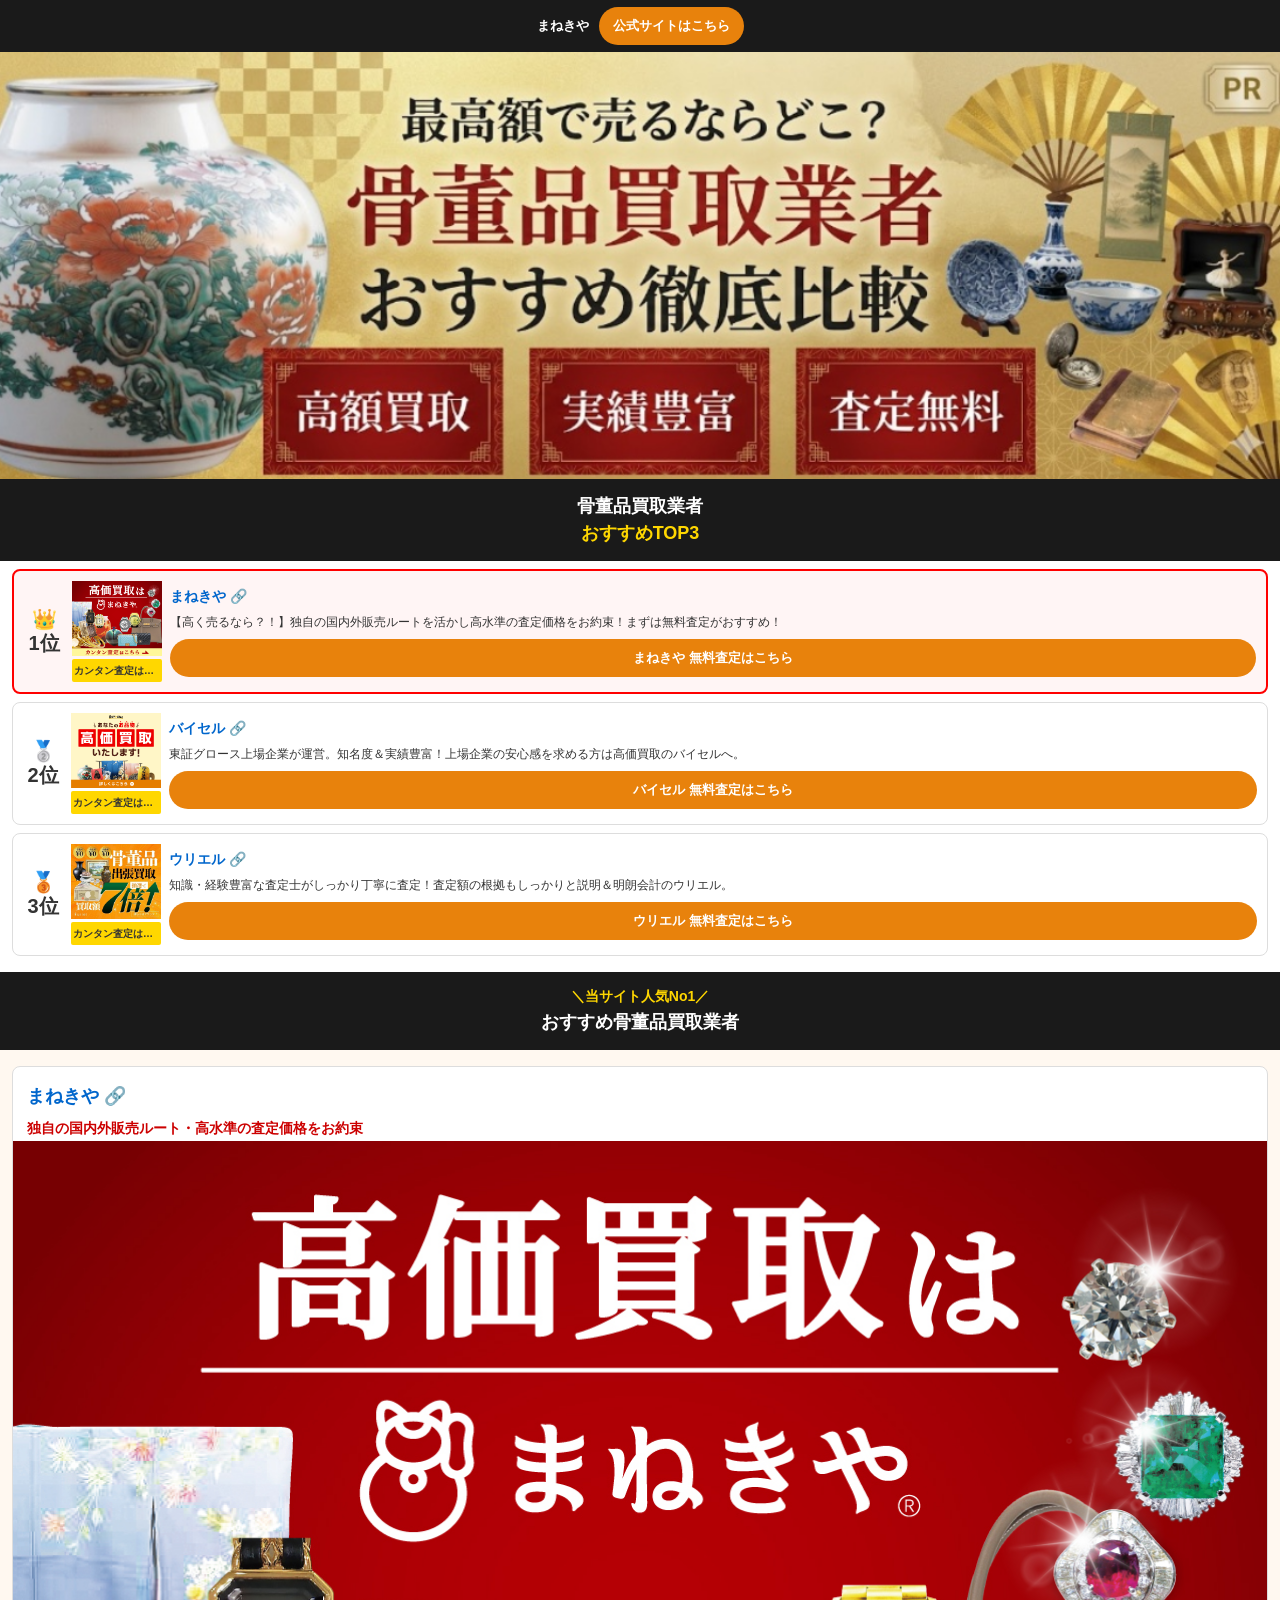
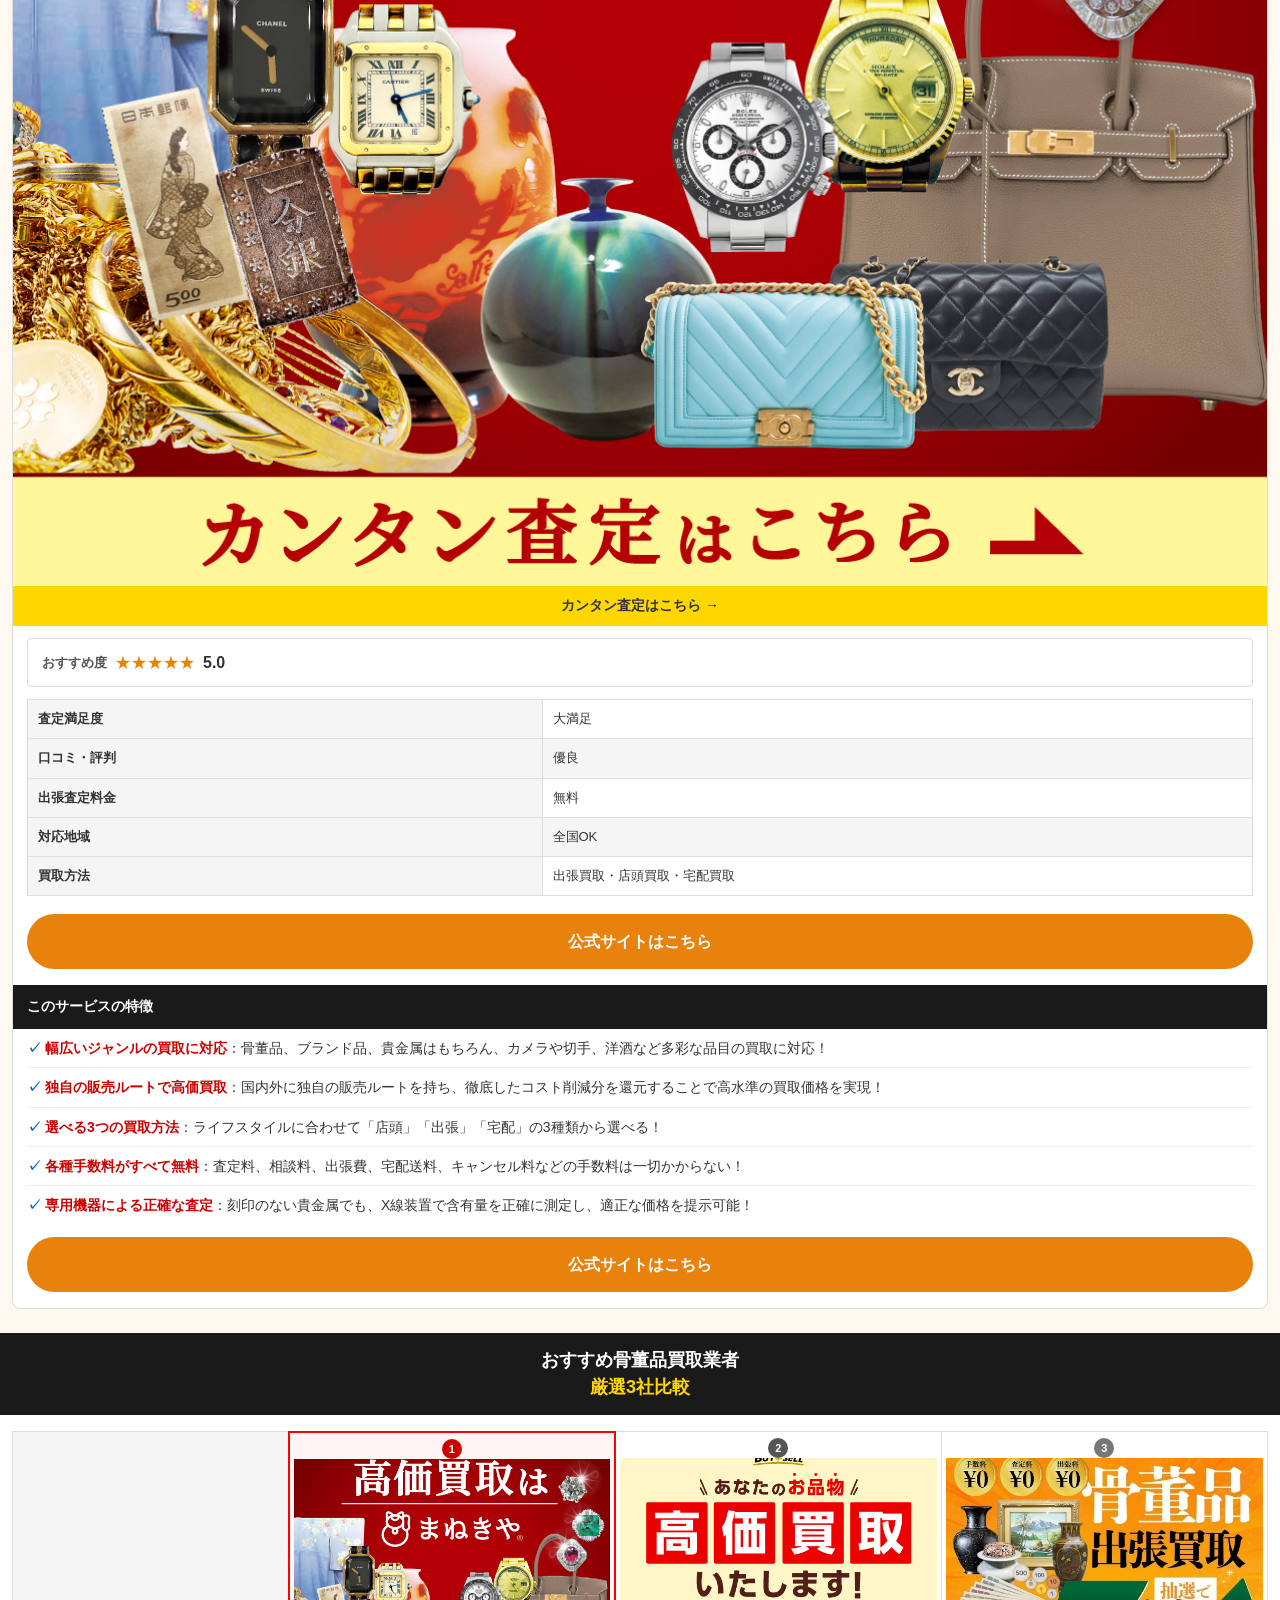
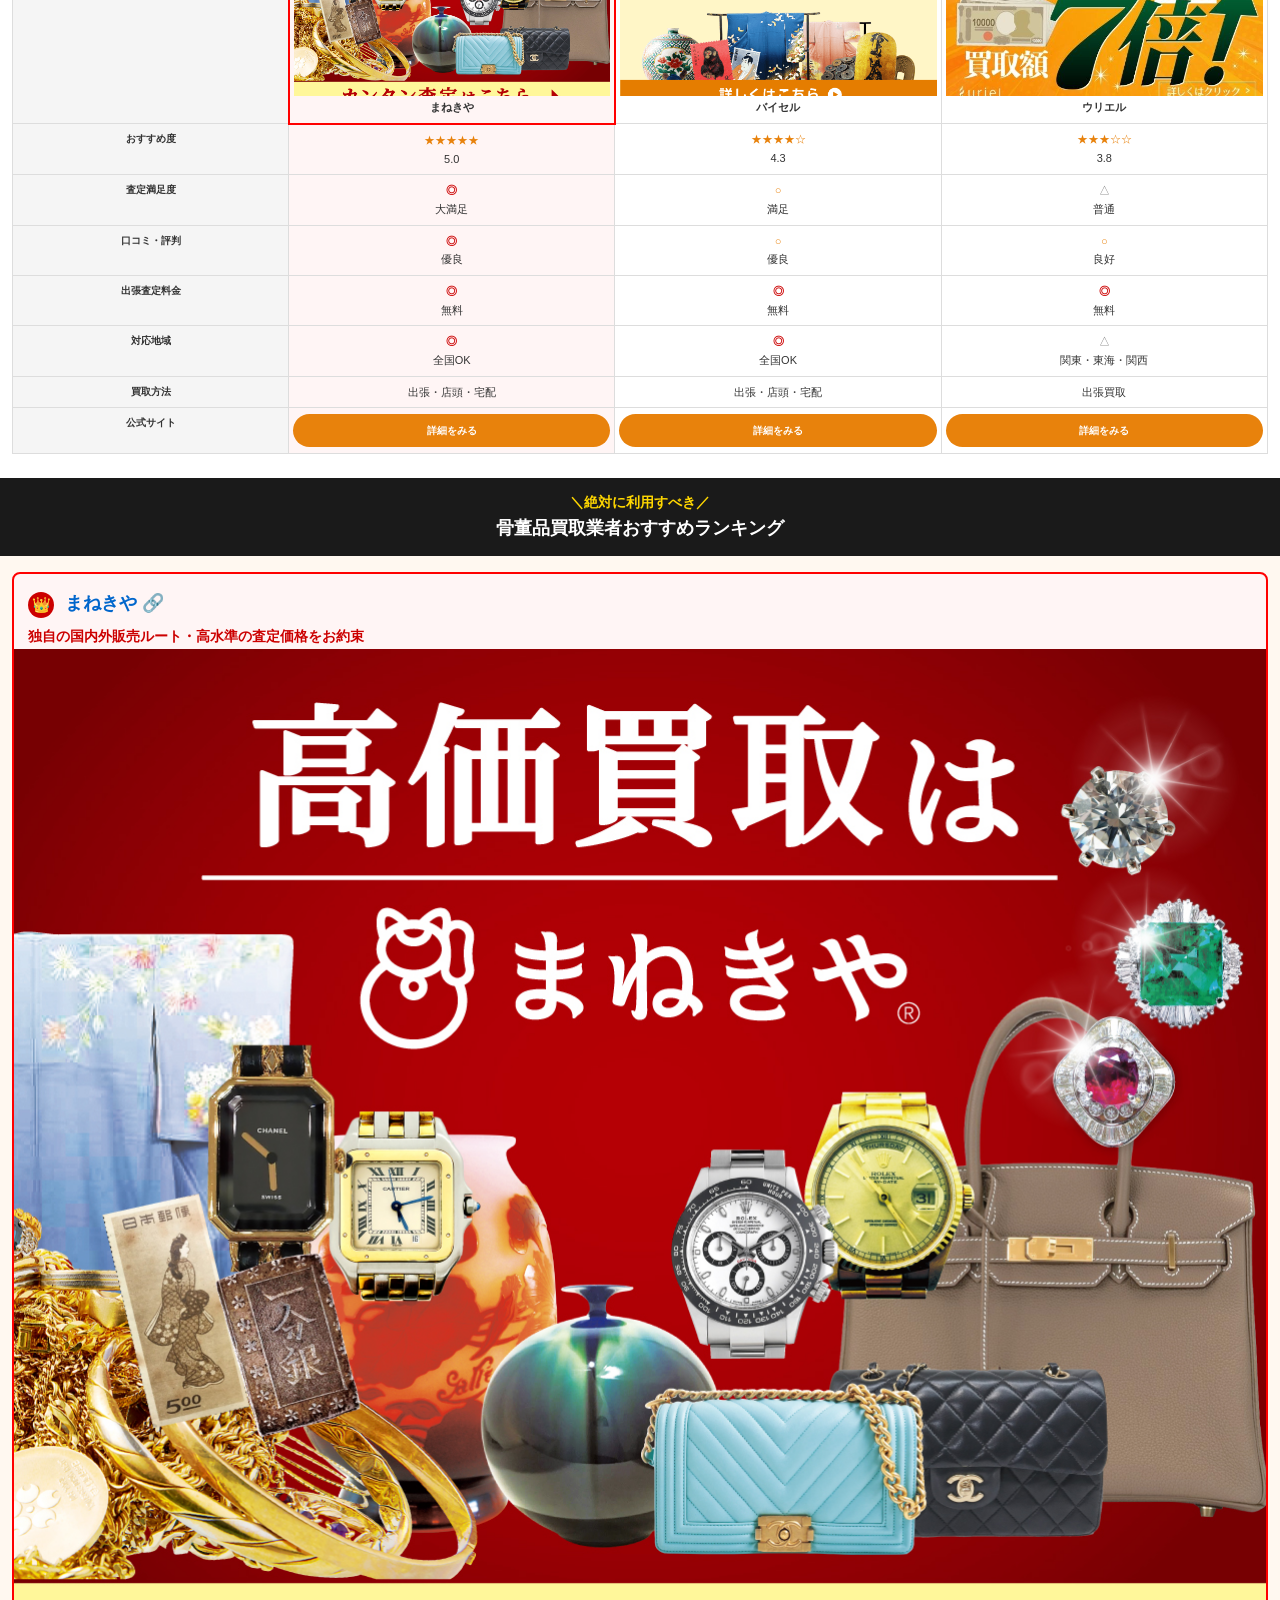
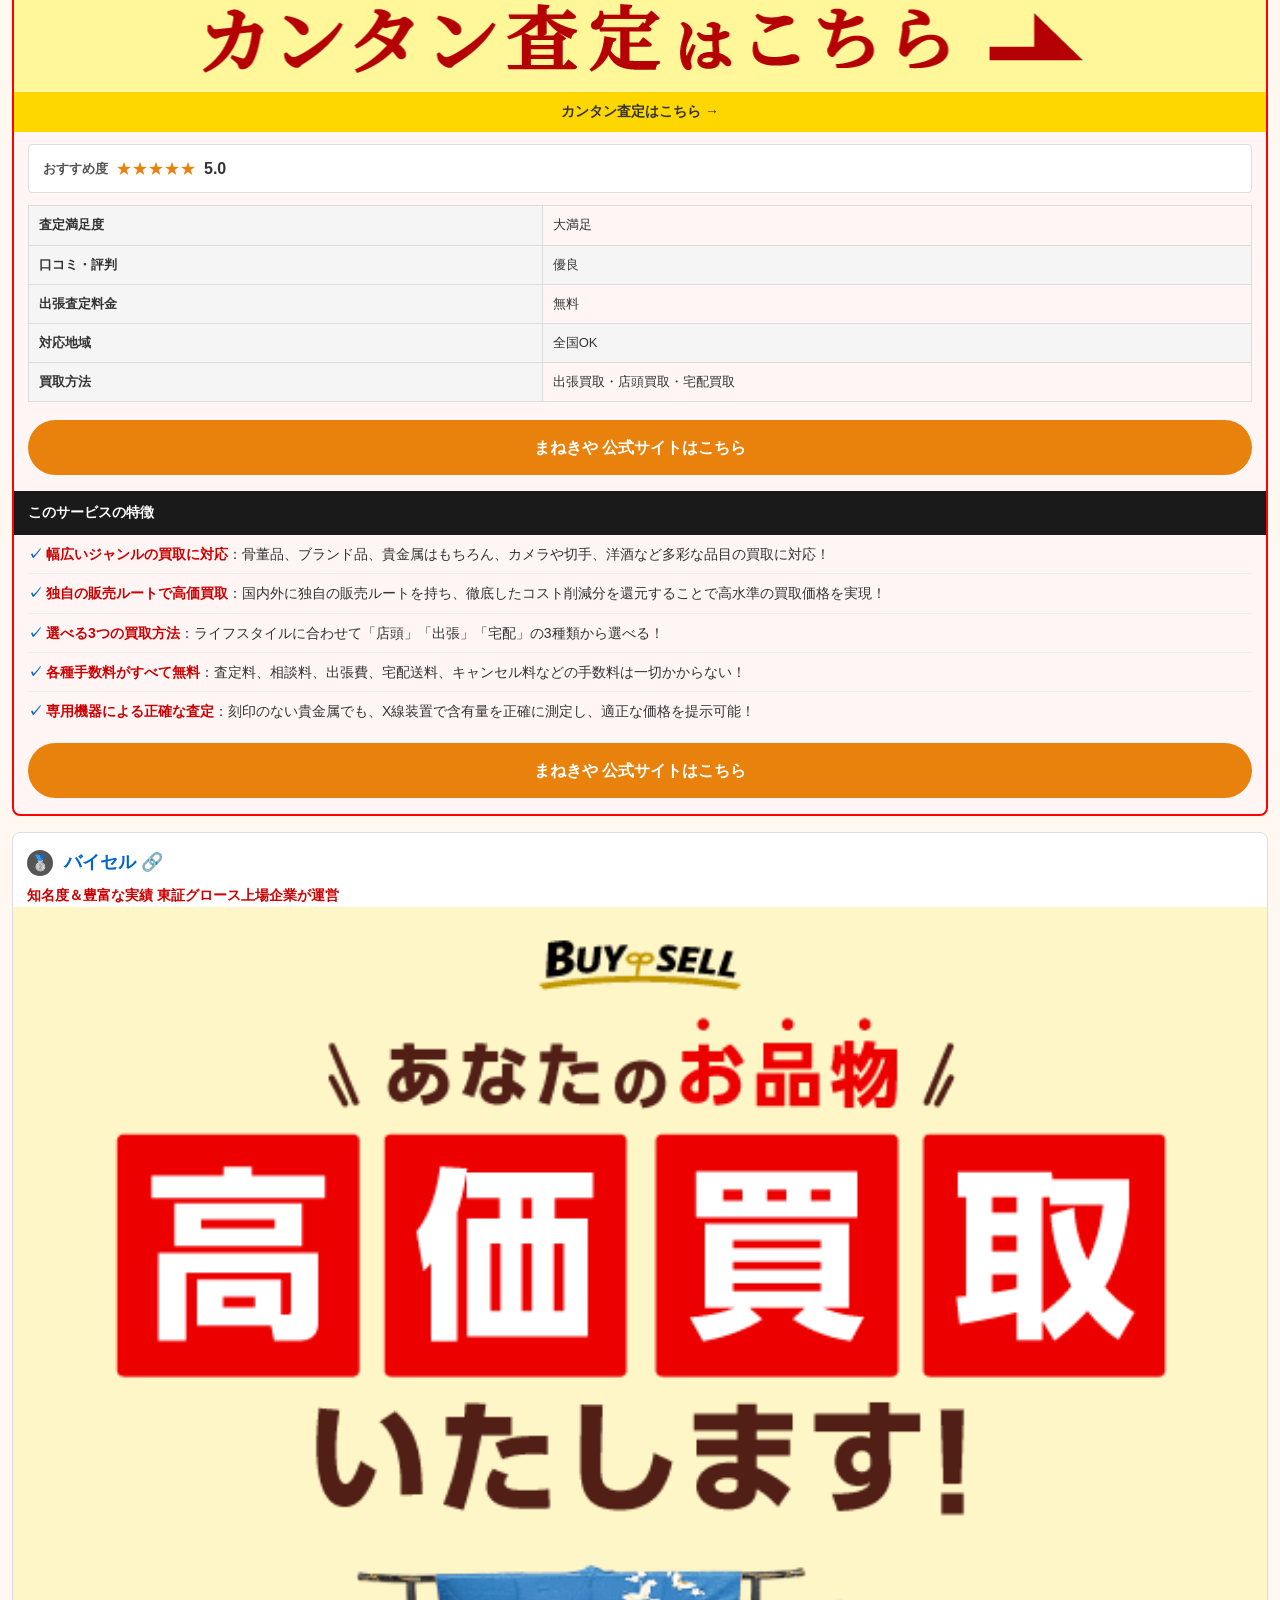
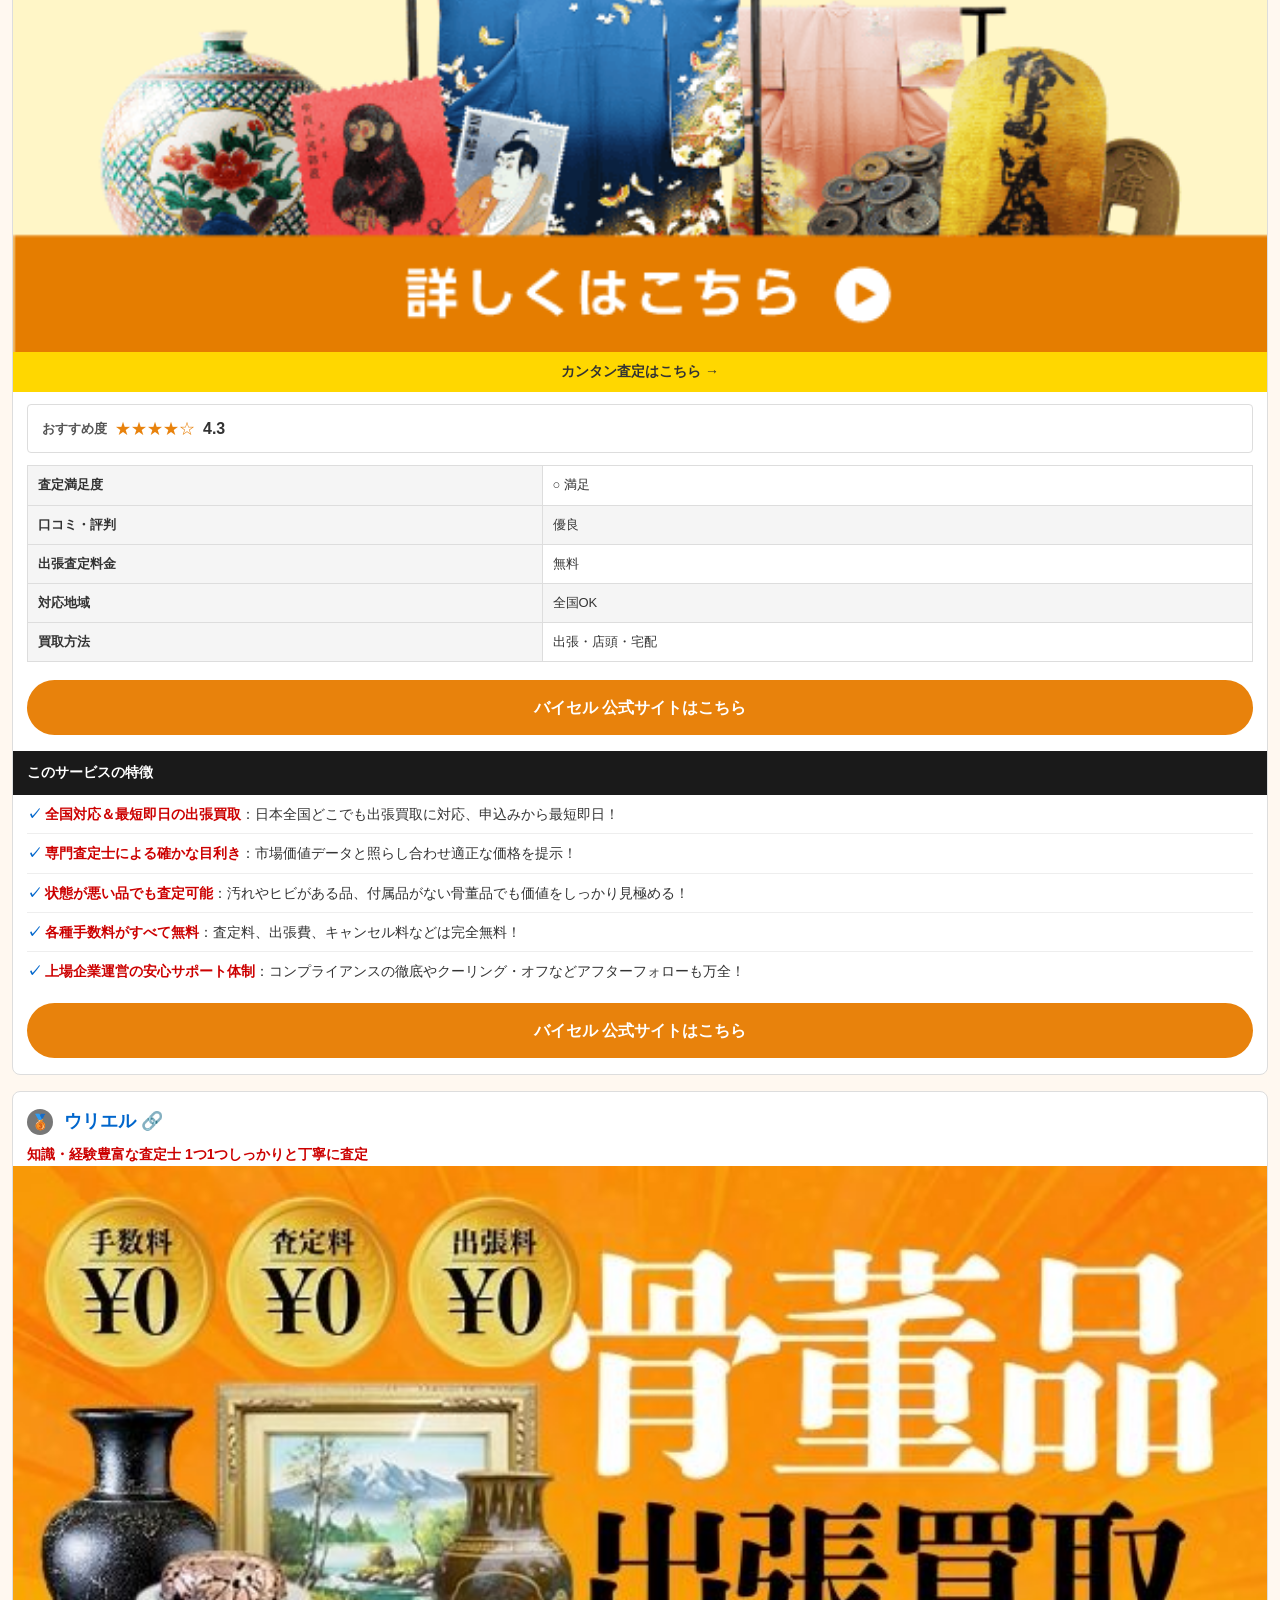
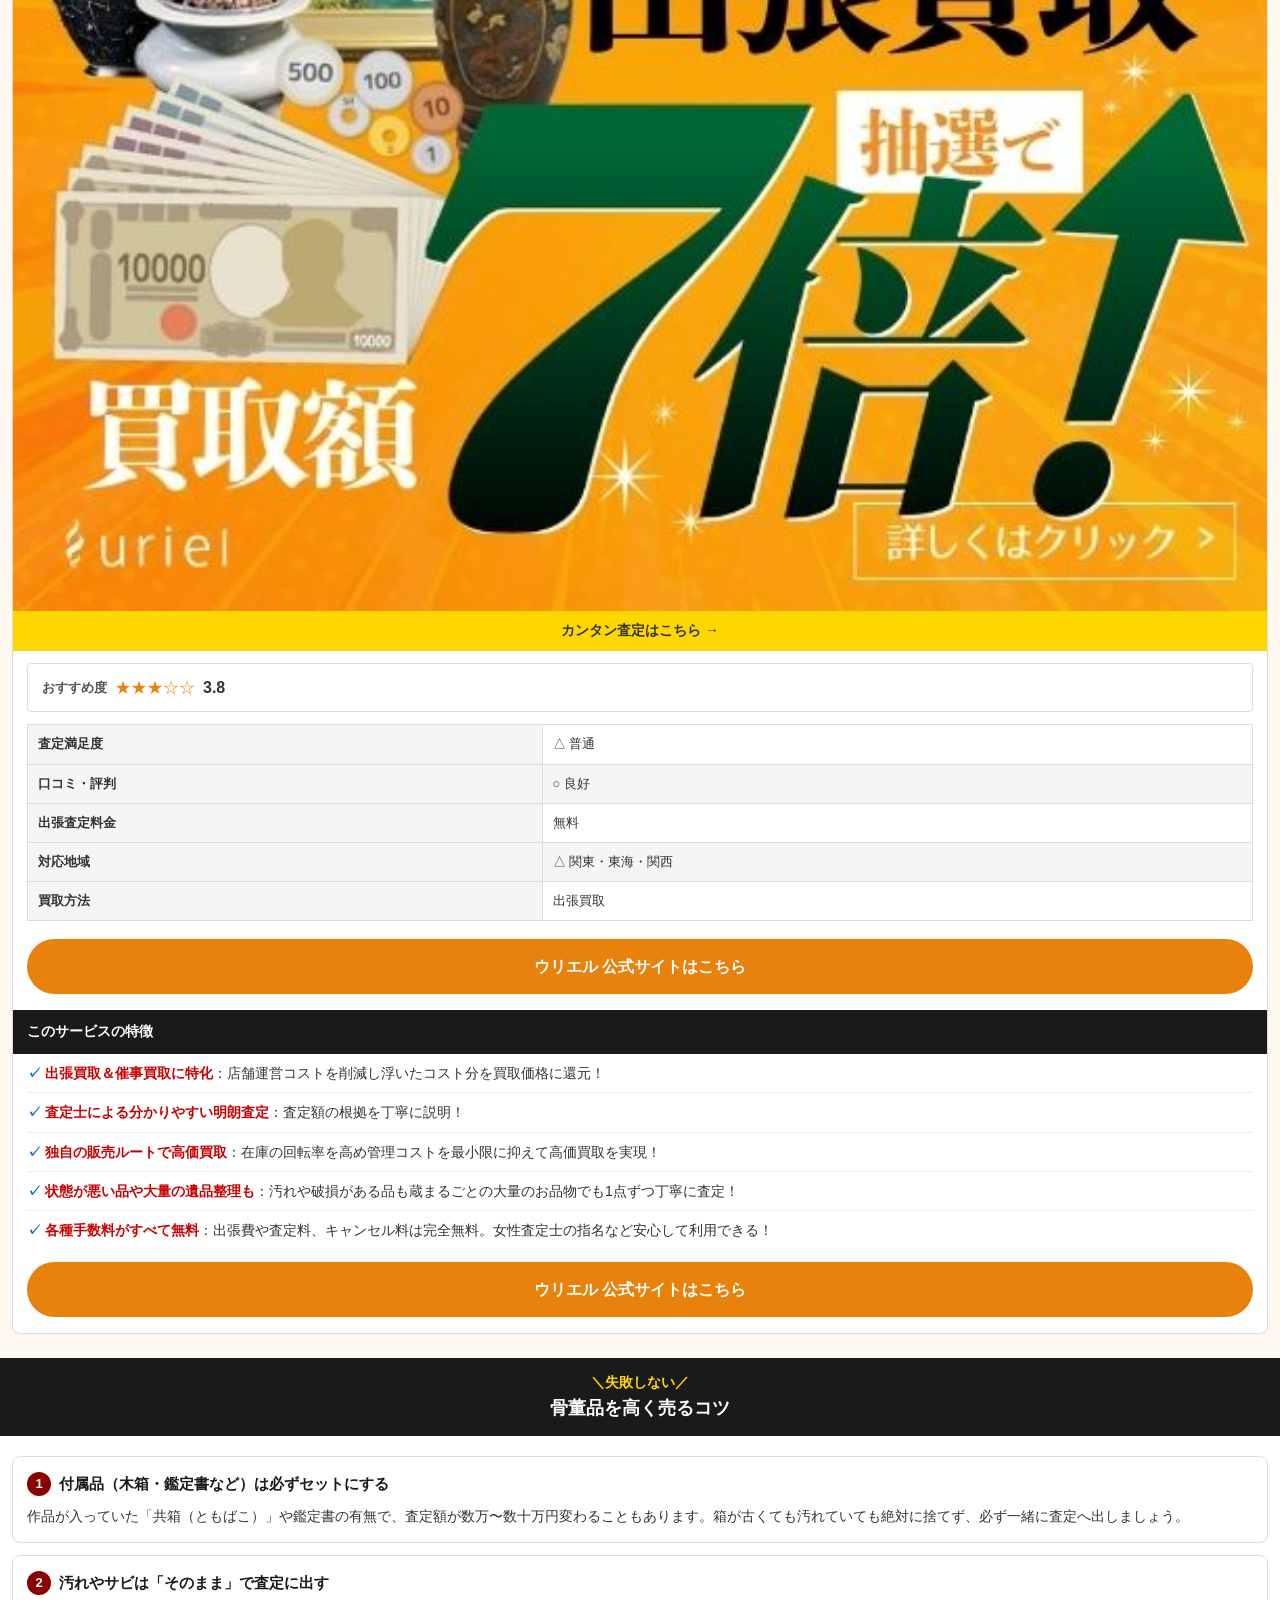
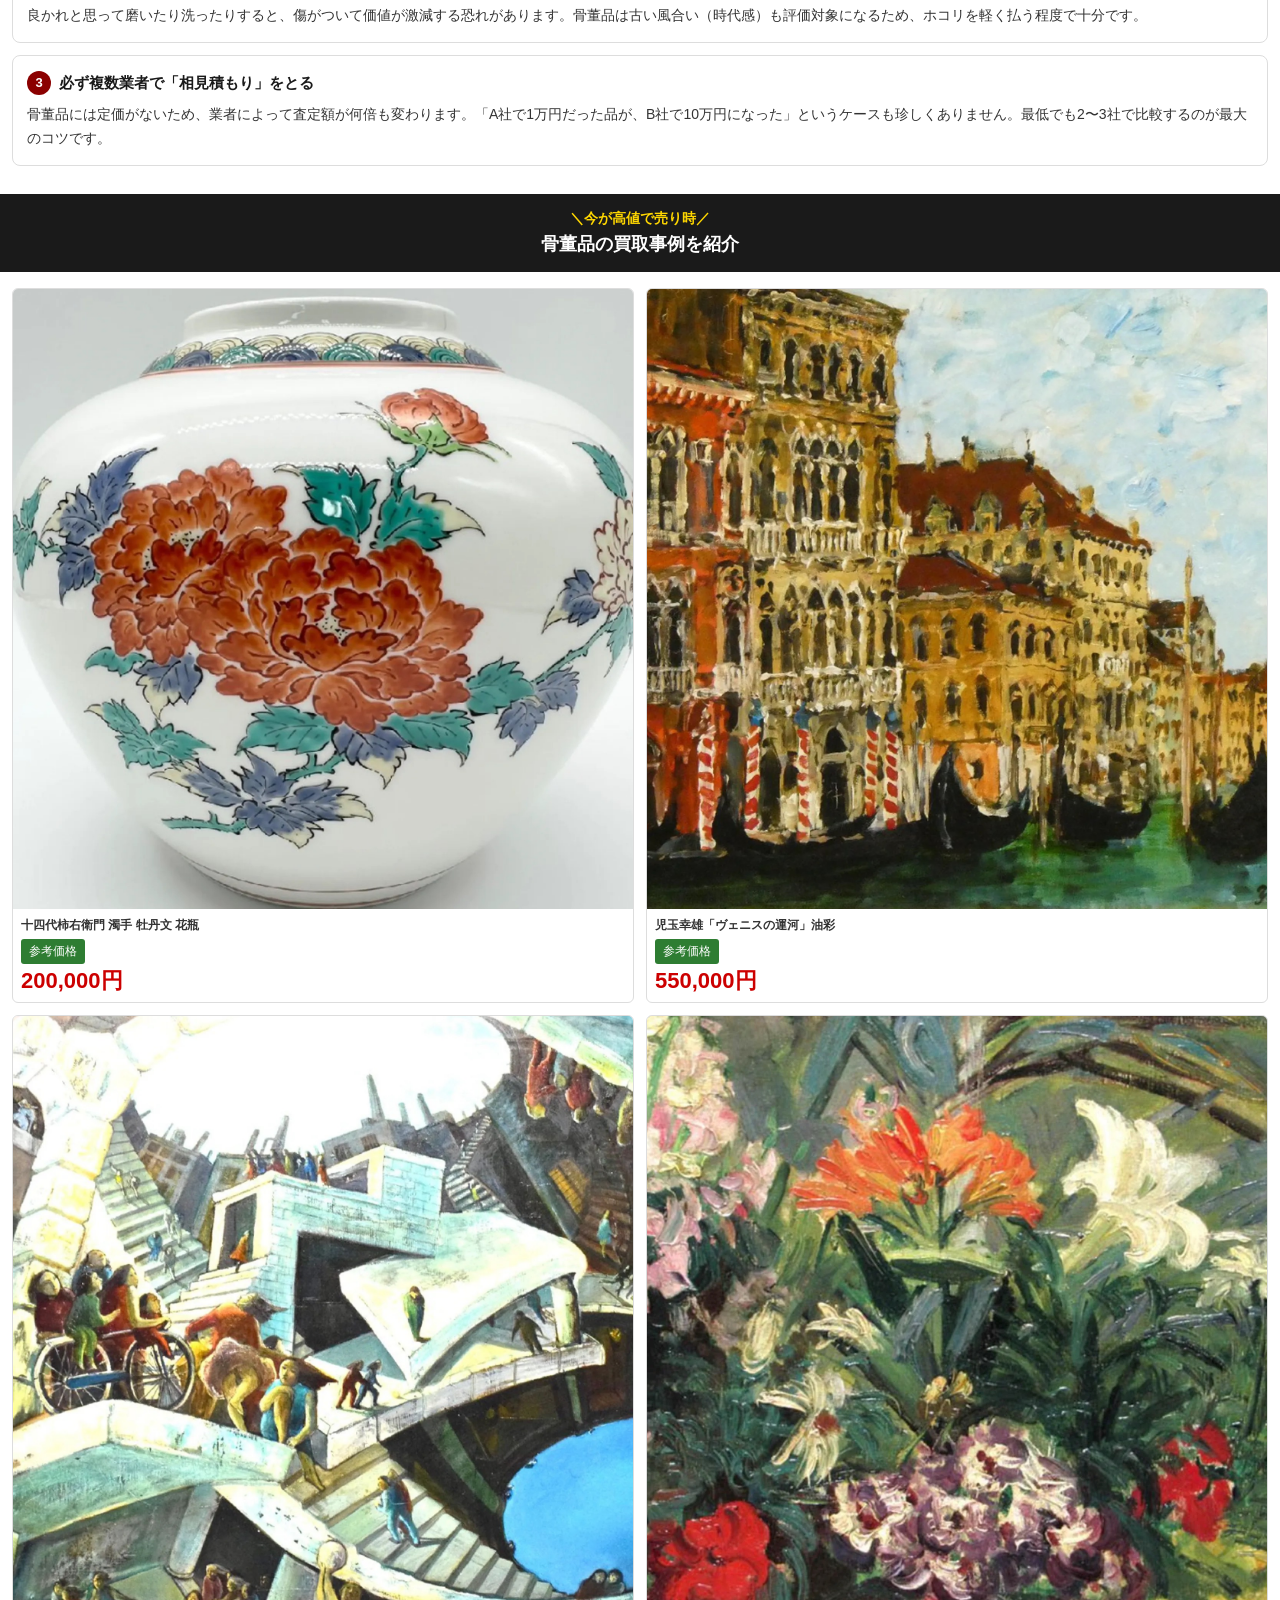
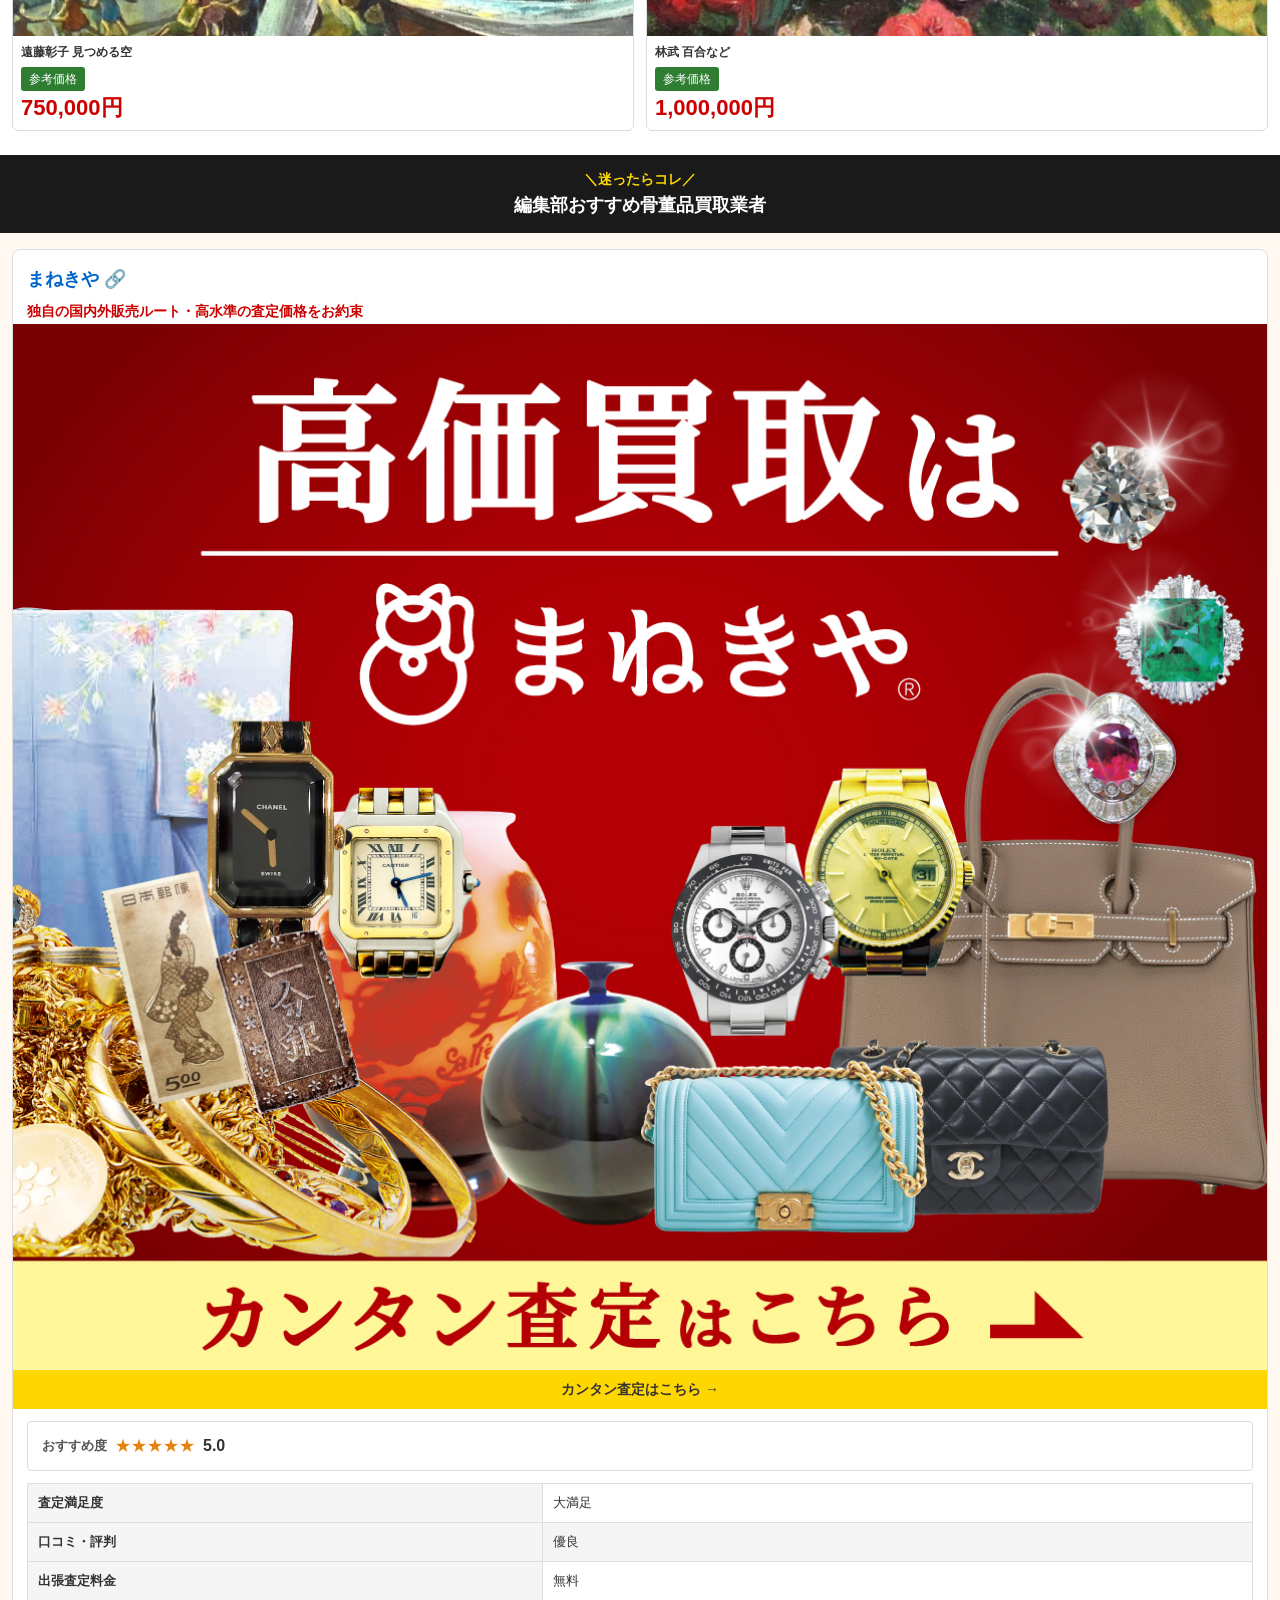
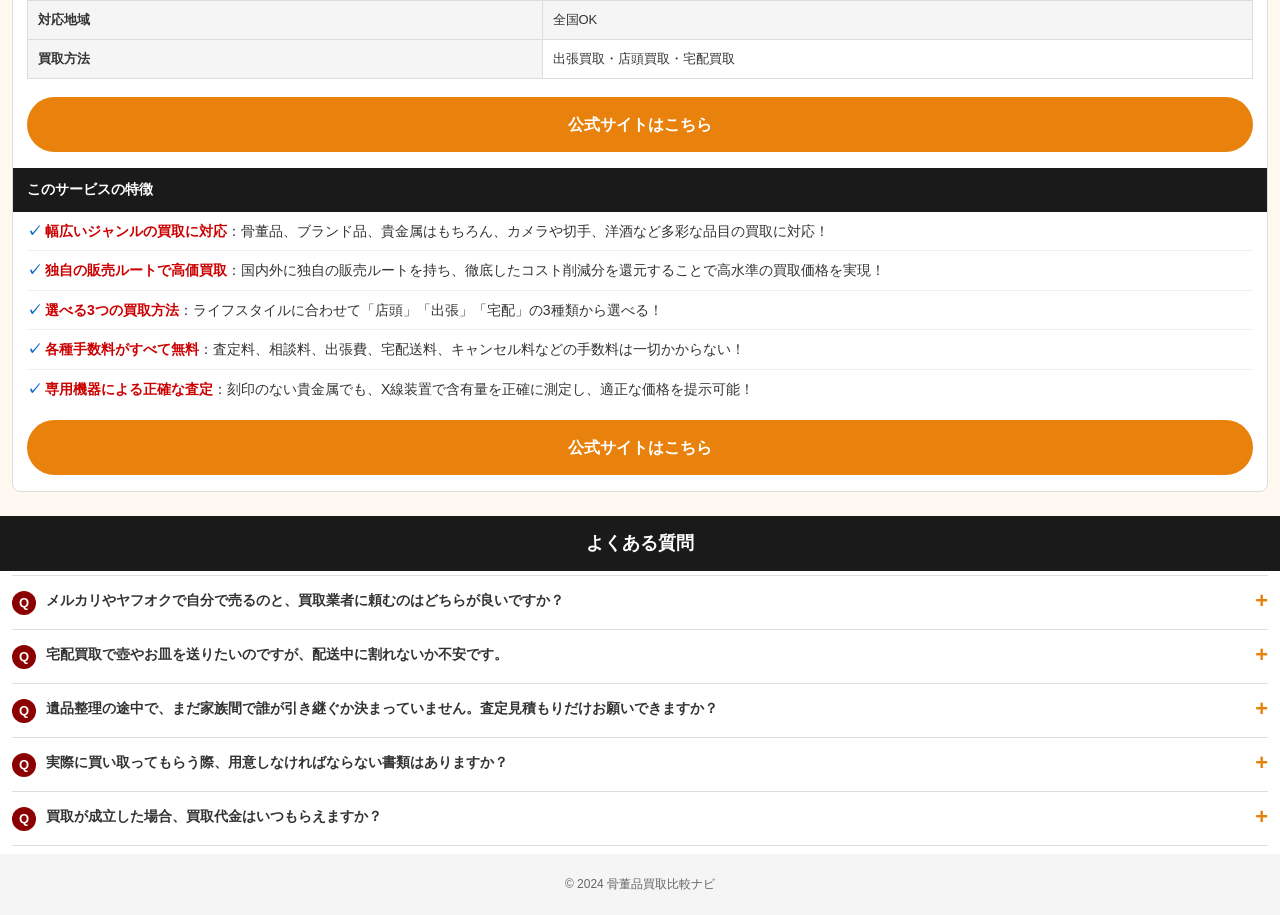
==== commit c15de23f: "1位カード背景色修正" ====
--- a/index.html
+++ b/index.html
@@ -27,7 +27,7 @@
     <h2 class="sec-title">骨董品買取業者<br><span class="gold">おすすめTOP3</span></h2>
 
     <!-- 1位 -->
-    <div class="rank-card rank-card--1">
+    <div class="rank-card rank-card--1" style="background-color: #FFF5F5 !important; border: 2px solid #FF0000;">
       <div class="rank-card-inner">
         <div class="rank-card-left">
           <span class="rank-badge rank-badge--1">&#128081;<br>1位</span>
@@ -232,7 +232,7 @@
     <h2 class="sec-title"><span class="small">＼絶対に利用すべき／</span>骨董品買取業者おすすめランキング</h2>
 
     <!-- 1位: まねきや -->
-    <div class="detail-card">
+    <div class="detail-card" style="background-color: #FFF5F5 !important; border: 2px solid #FF0000;">
       <div class="detail-card-header">
         <div class="detail-card-name">
           <span class="rank-num rank-num--1">&#128081;</span>
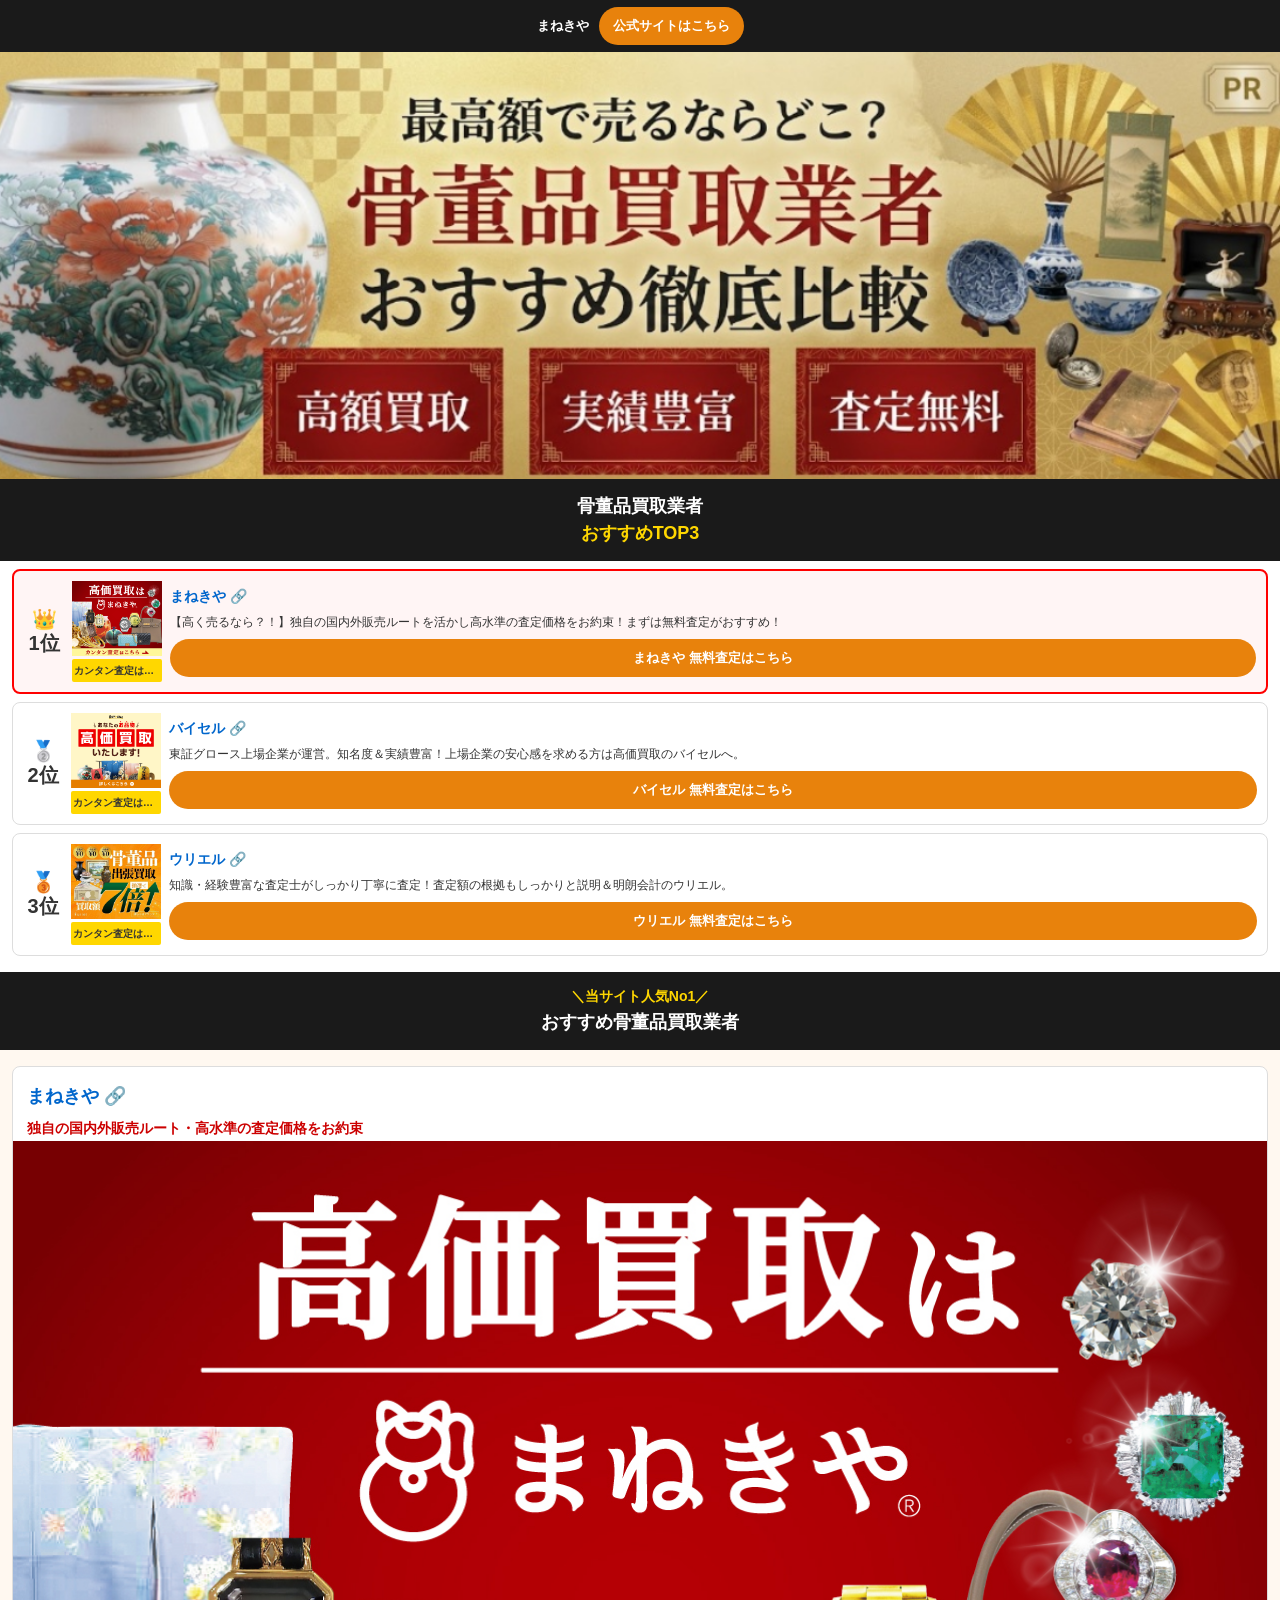
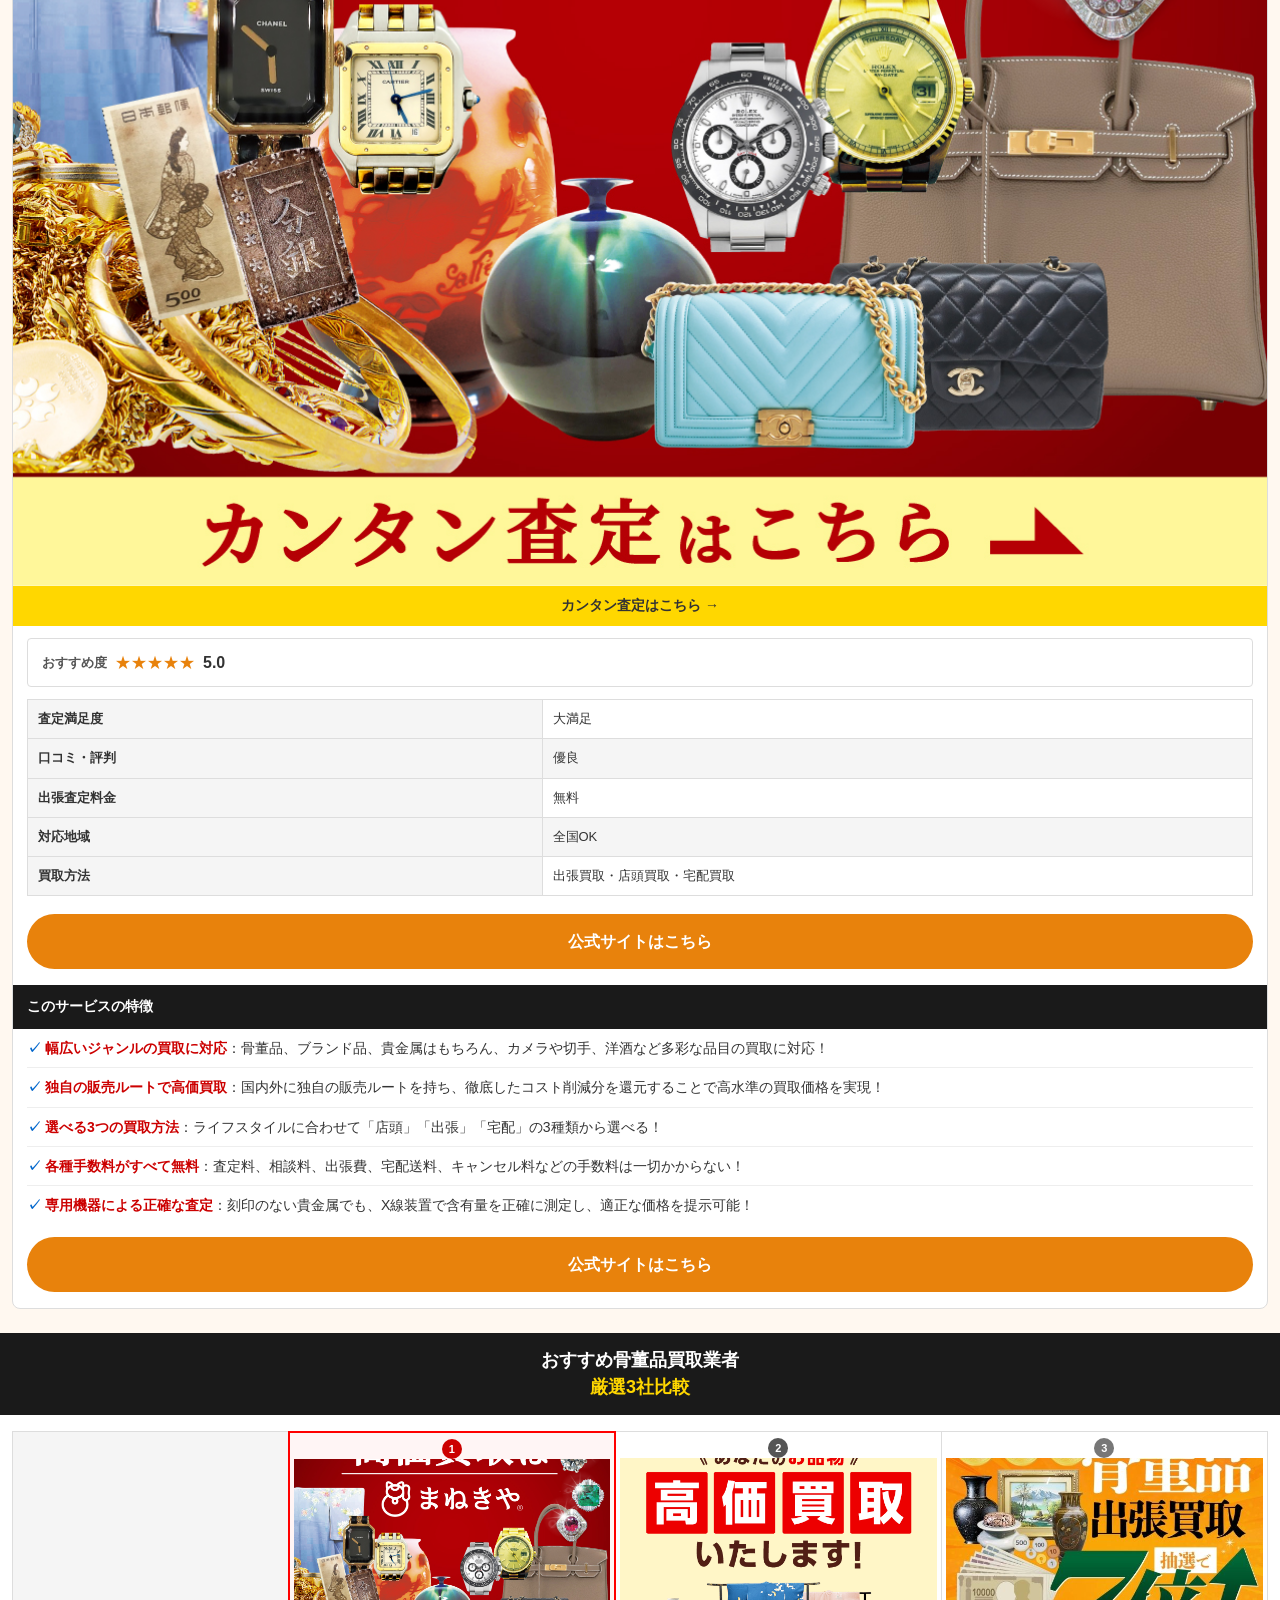
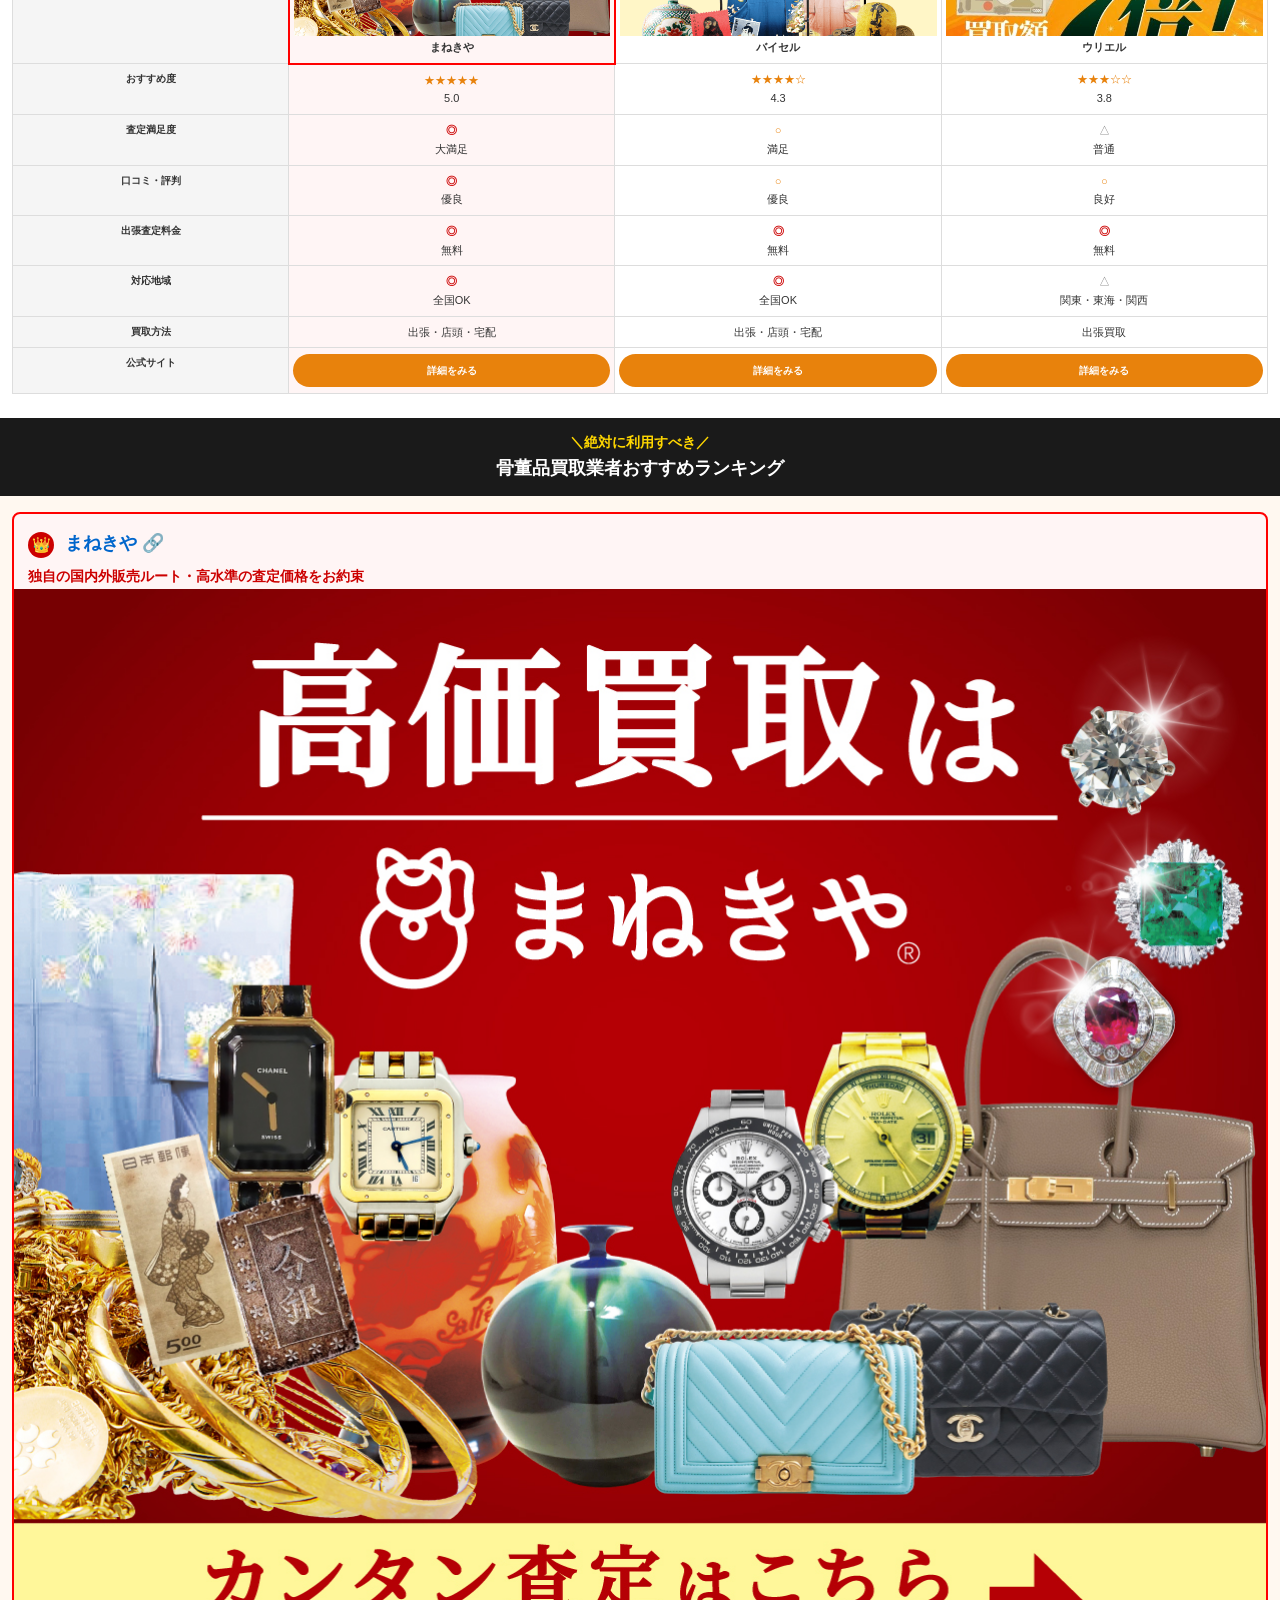
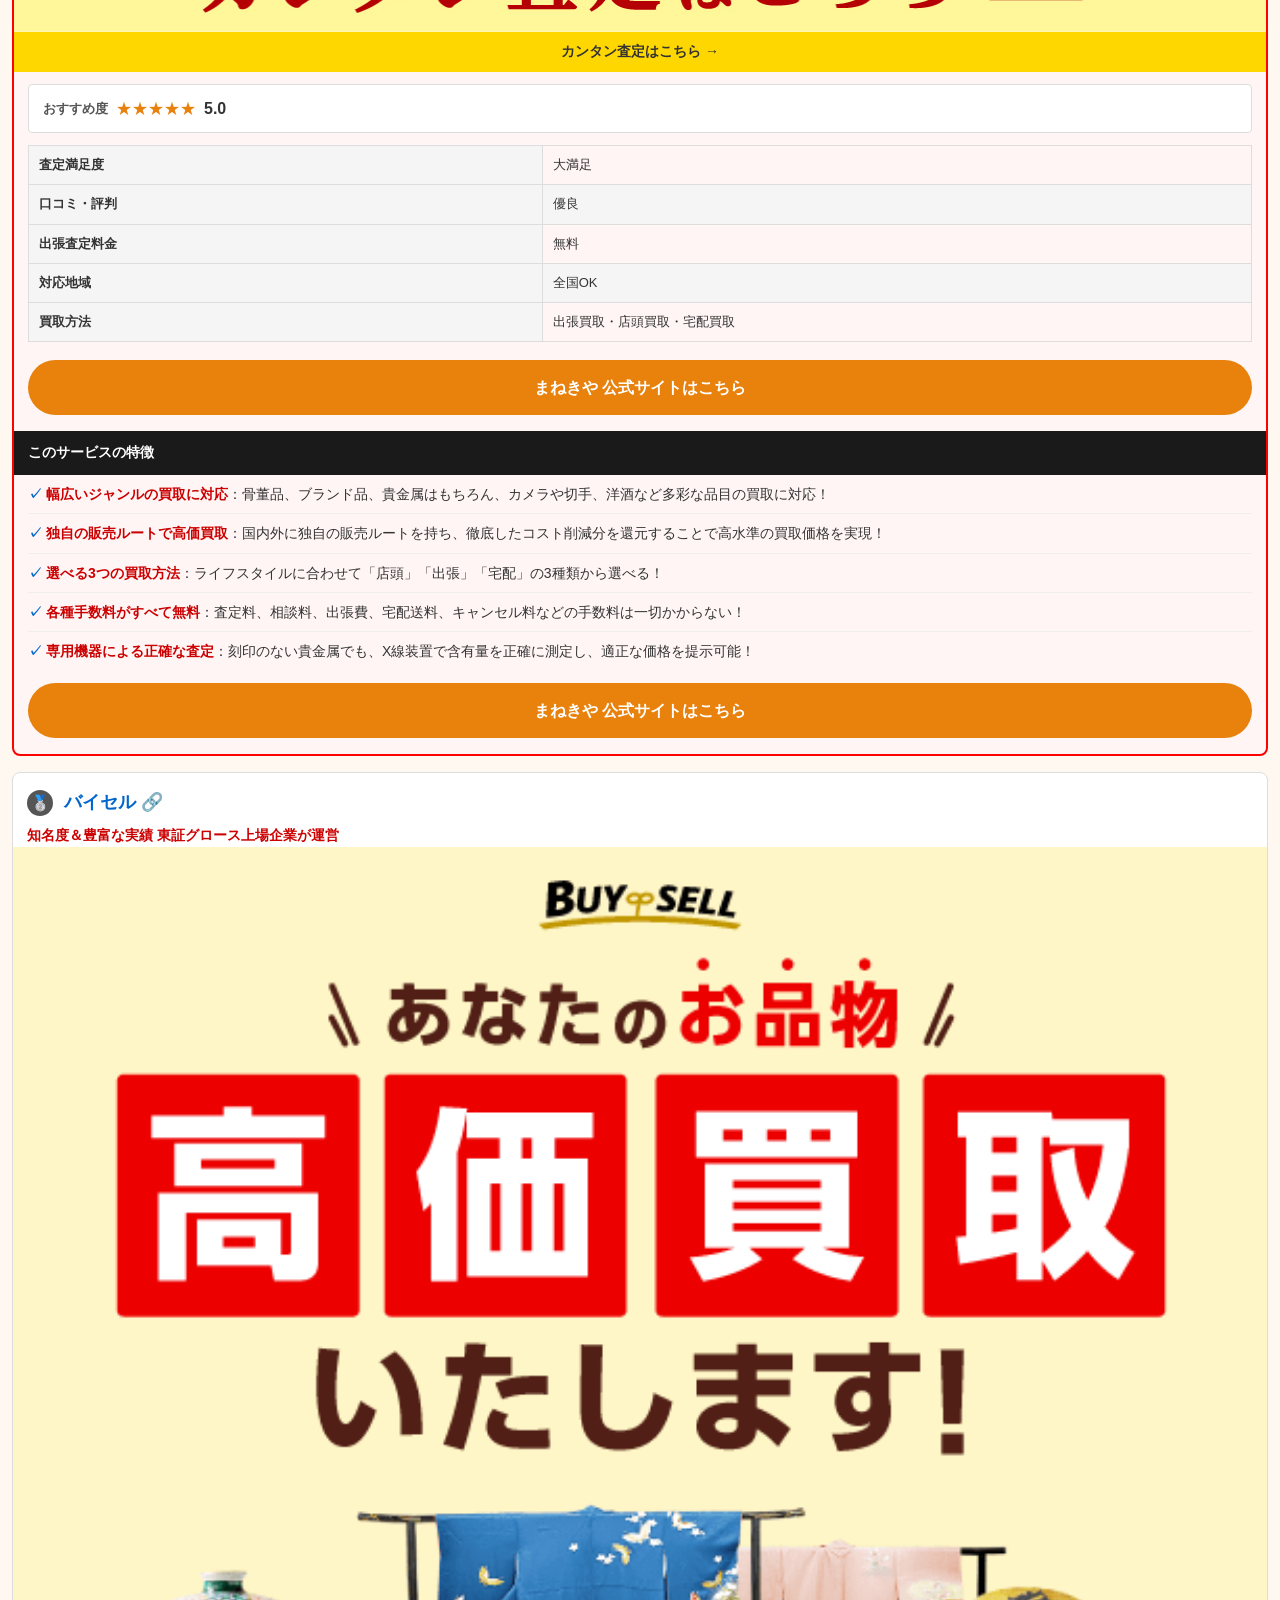
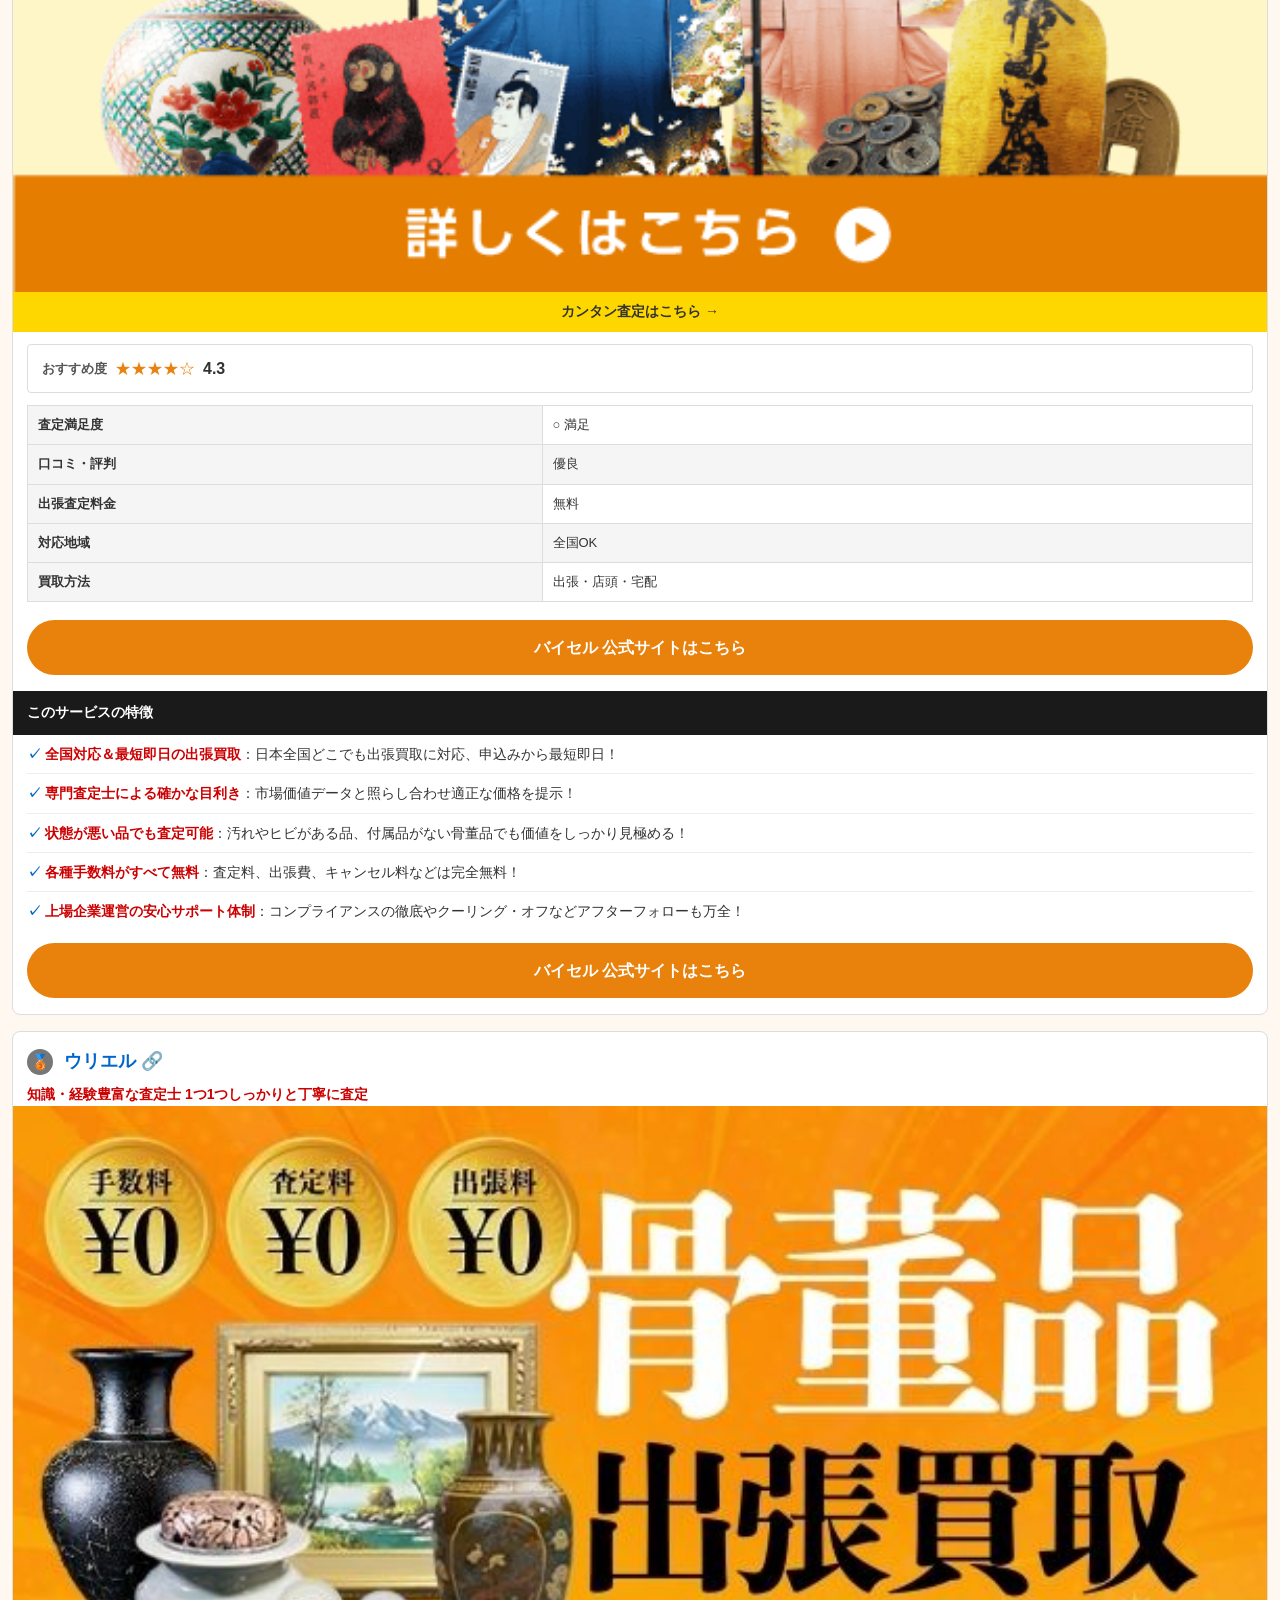
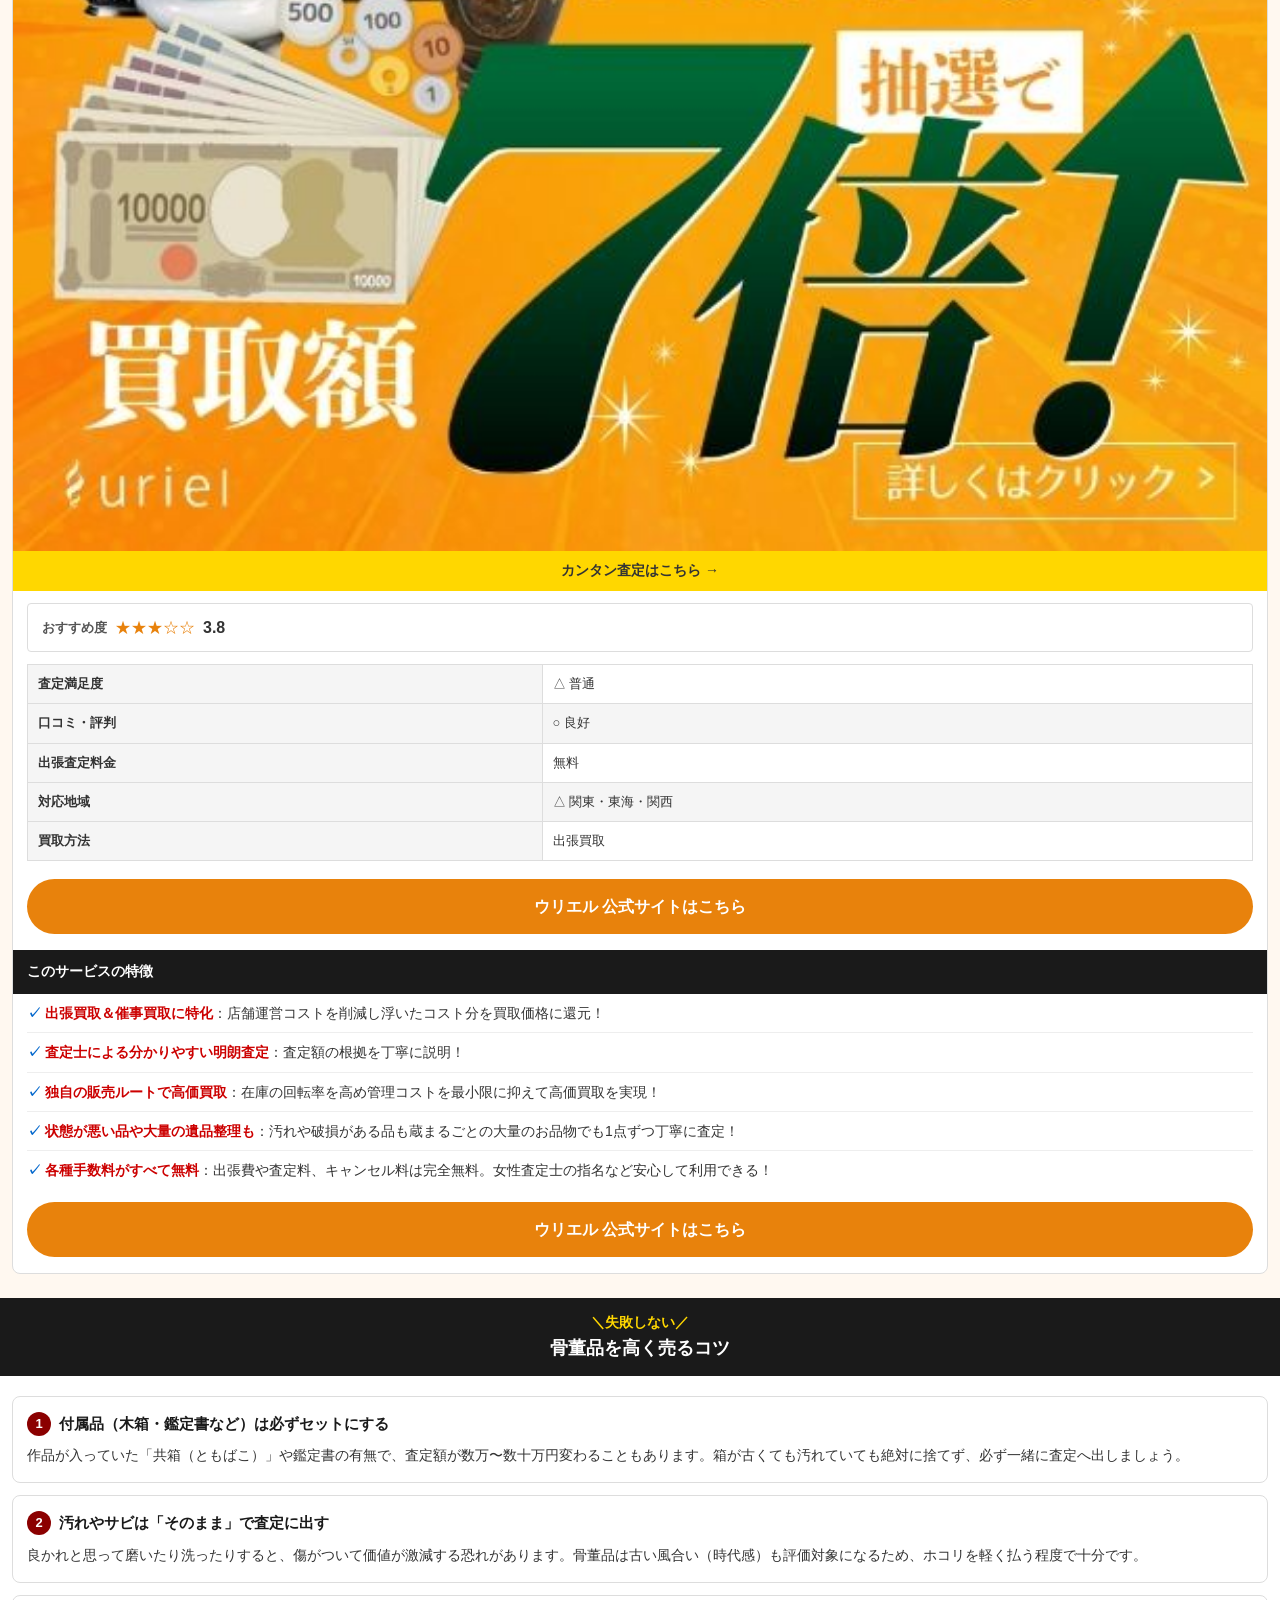
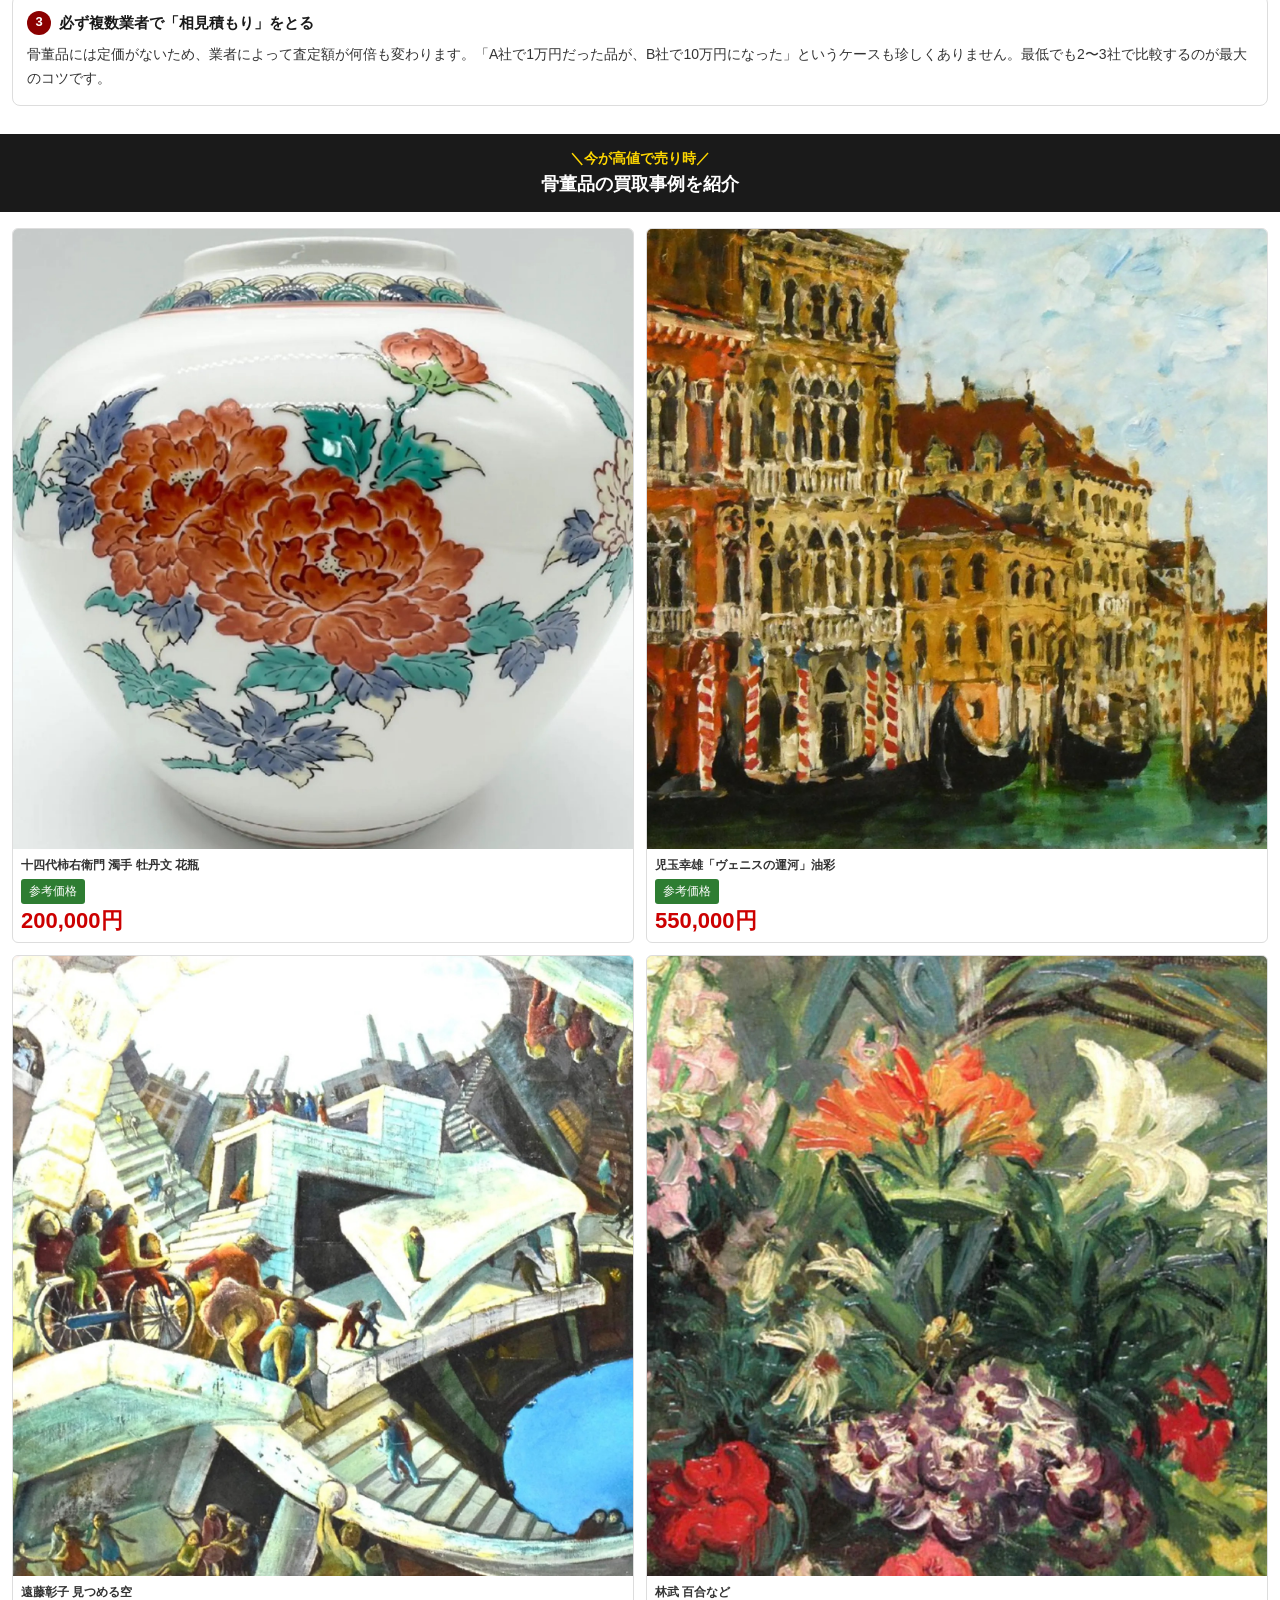
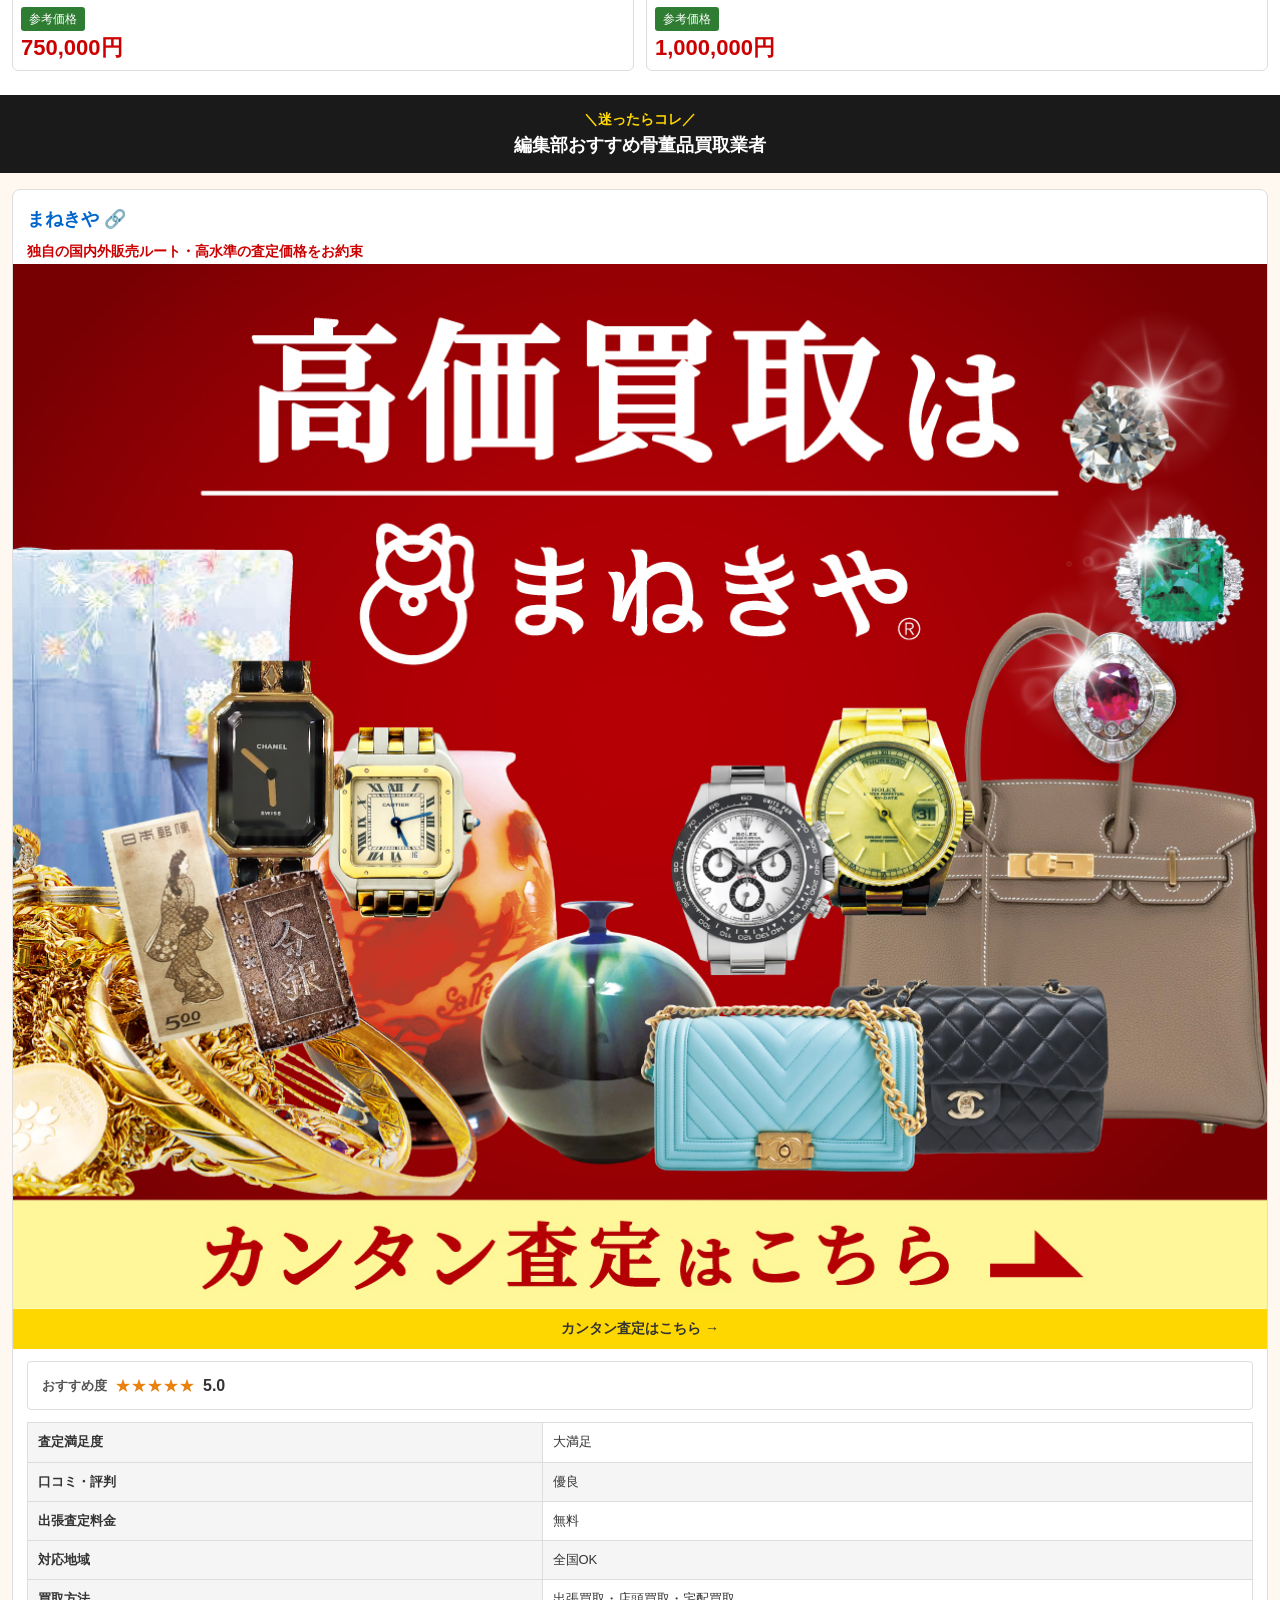
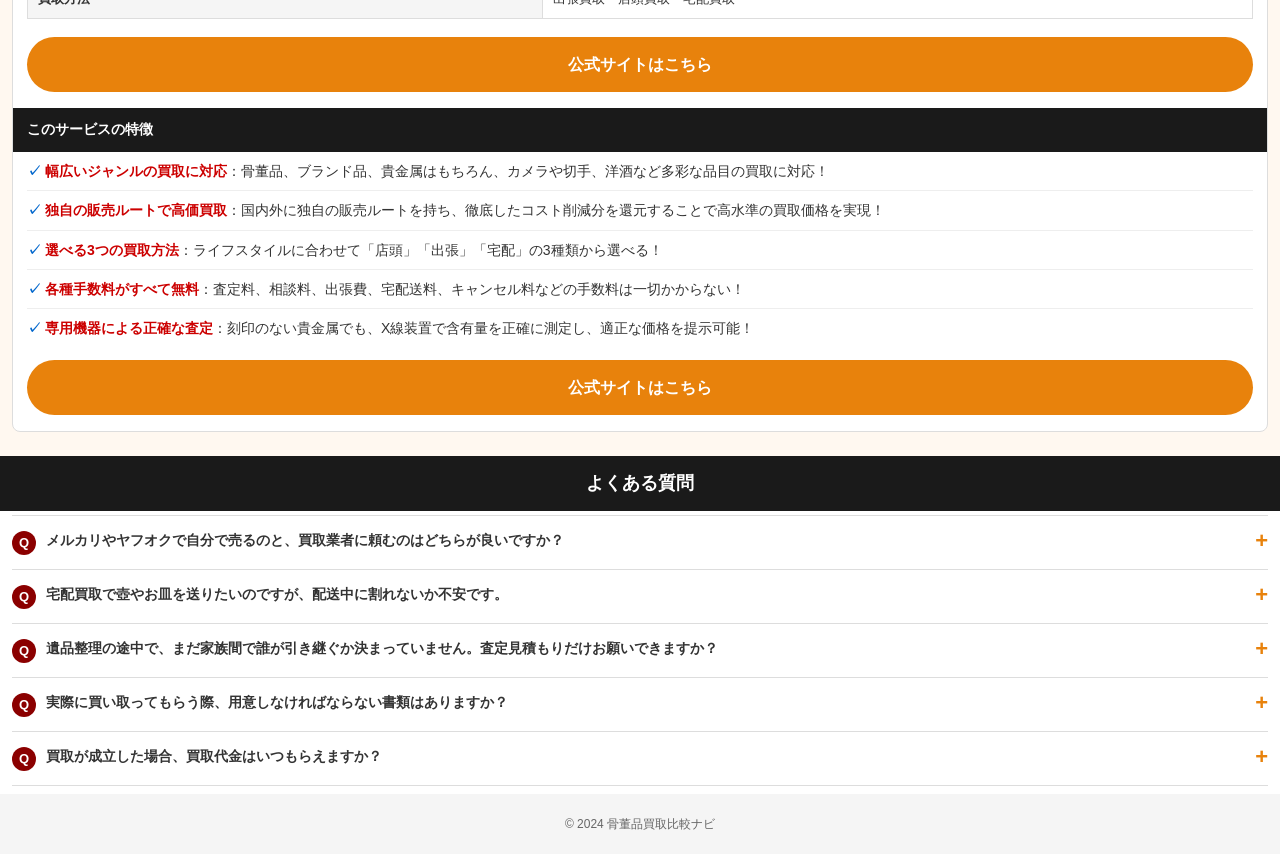
==== commit ab2a87f5: "比較表バナー画像縦横比統一（56%）" ====
--- a/index.html
+++ b/index.html
@@ -158,17 +158,17 @@
             <th class="col-label"></th>
             <th class="col-co col-co--1">
               <span class="comp-rank-badge comp-rank-badge--1">1</span>
-              <div style="width:100%; padding-top:75%; background-image:url('images/banner-manekiya.jpg'); background-size:cover; background-position:center;"></div>
+              <div style="width:100%; padding-top:56%; background-image:url('images/banner-manekiya.jpg'); background-size:cover; background-position:center center;"></div>
               <div class="comp-name">まねきや</div>
             </th>
             <th class="col-co">
               <span class="comp-rank-badge comp-rank-badge--2">2</span>
-              <div style="width:100%; padding-top:75%; background-image:url('images/banner-baicel.jpg'); background-size:cover; background-position:center;"></div>
+              <div style="width:100%; padding-top:56%; background-image:url('images/banner-baicel.jpg'); background-size:cover; background-position:center center;"></div>
               <div class="comp-name">バイセル</div>
             </th>
             <th class="col-co">
               <span class="comp-rank-badge comp-rank-badge--3">3</span>
-              <div style="width:100%; padding-top:75%; background-image:url('images/banner-uriel.jpg'); background-size:cover; background-position:center;"></div>
+              <div style="width:100%; padding-top:56%; background-image:url('images/banner-uriel.jpg'); background-size:cover; background-position:center center;"></div>
               <div class="comp-name">ウリエル</div>
             </th>
           </tr>
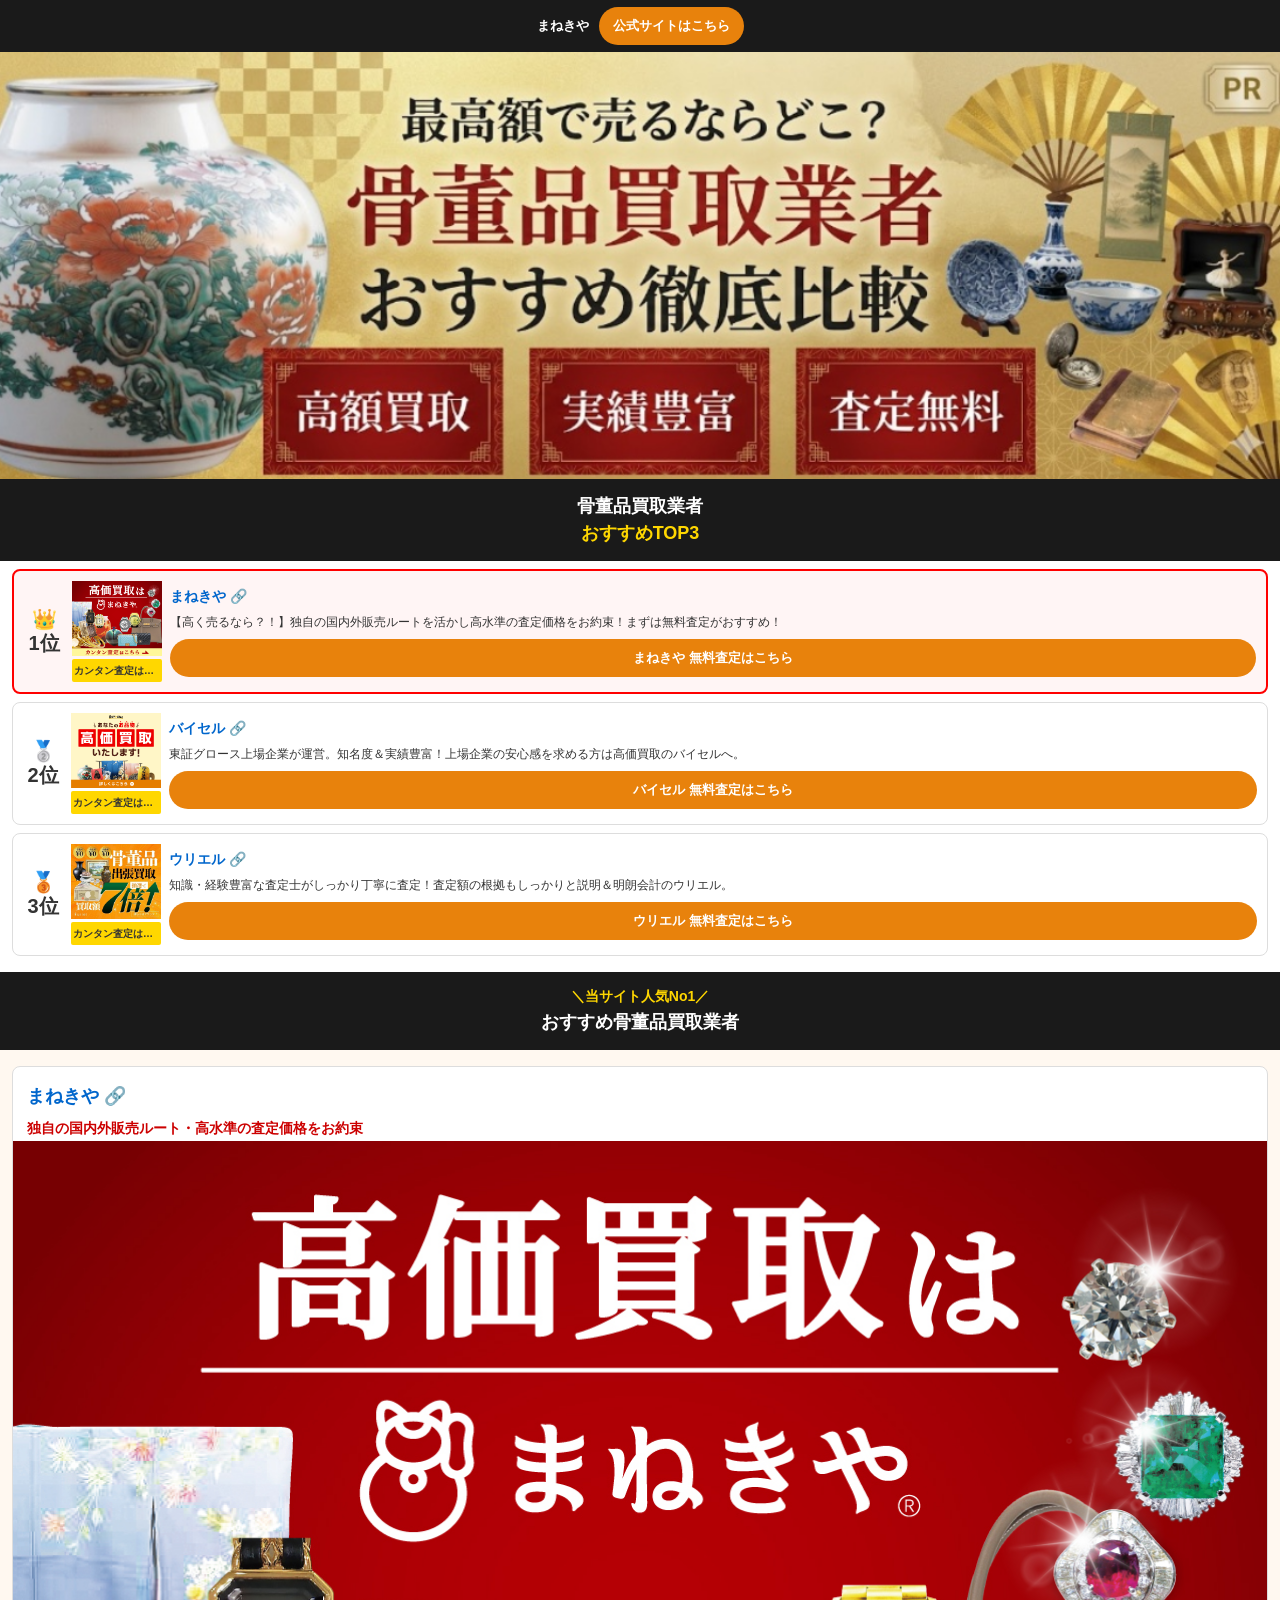
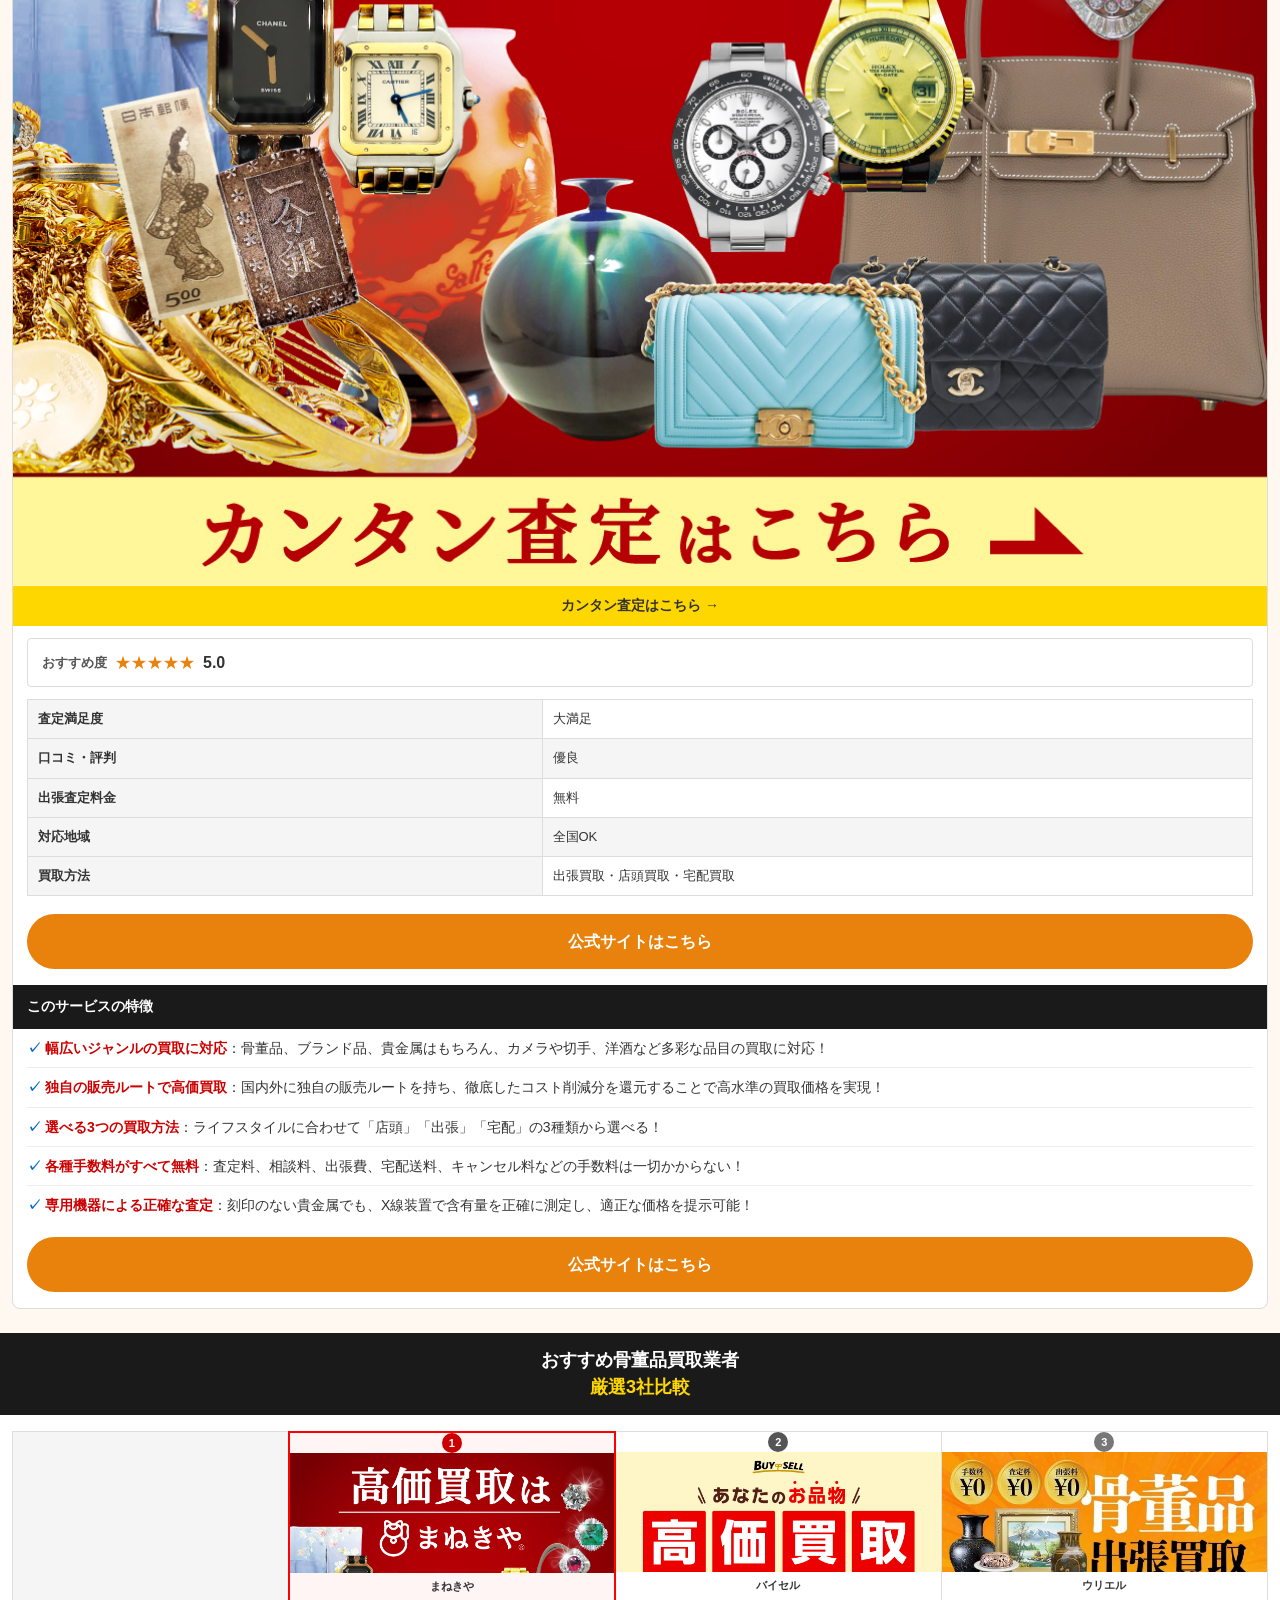
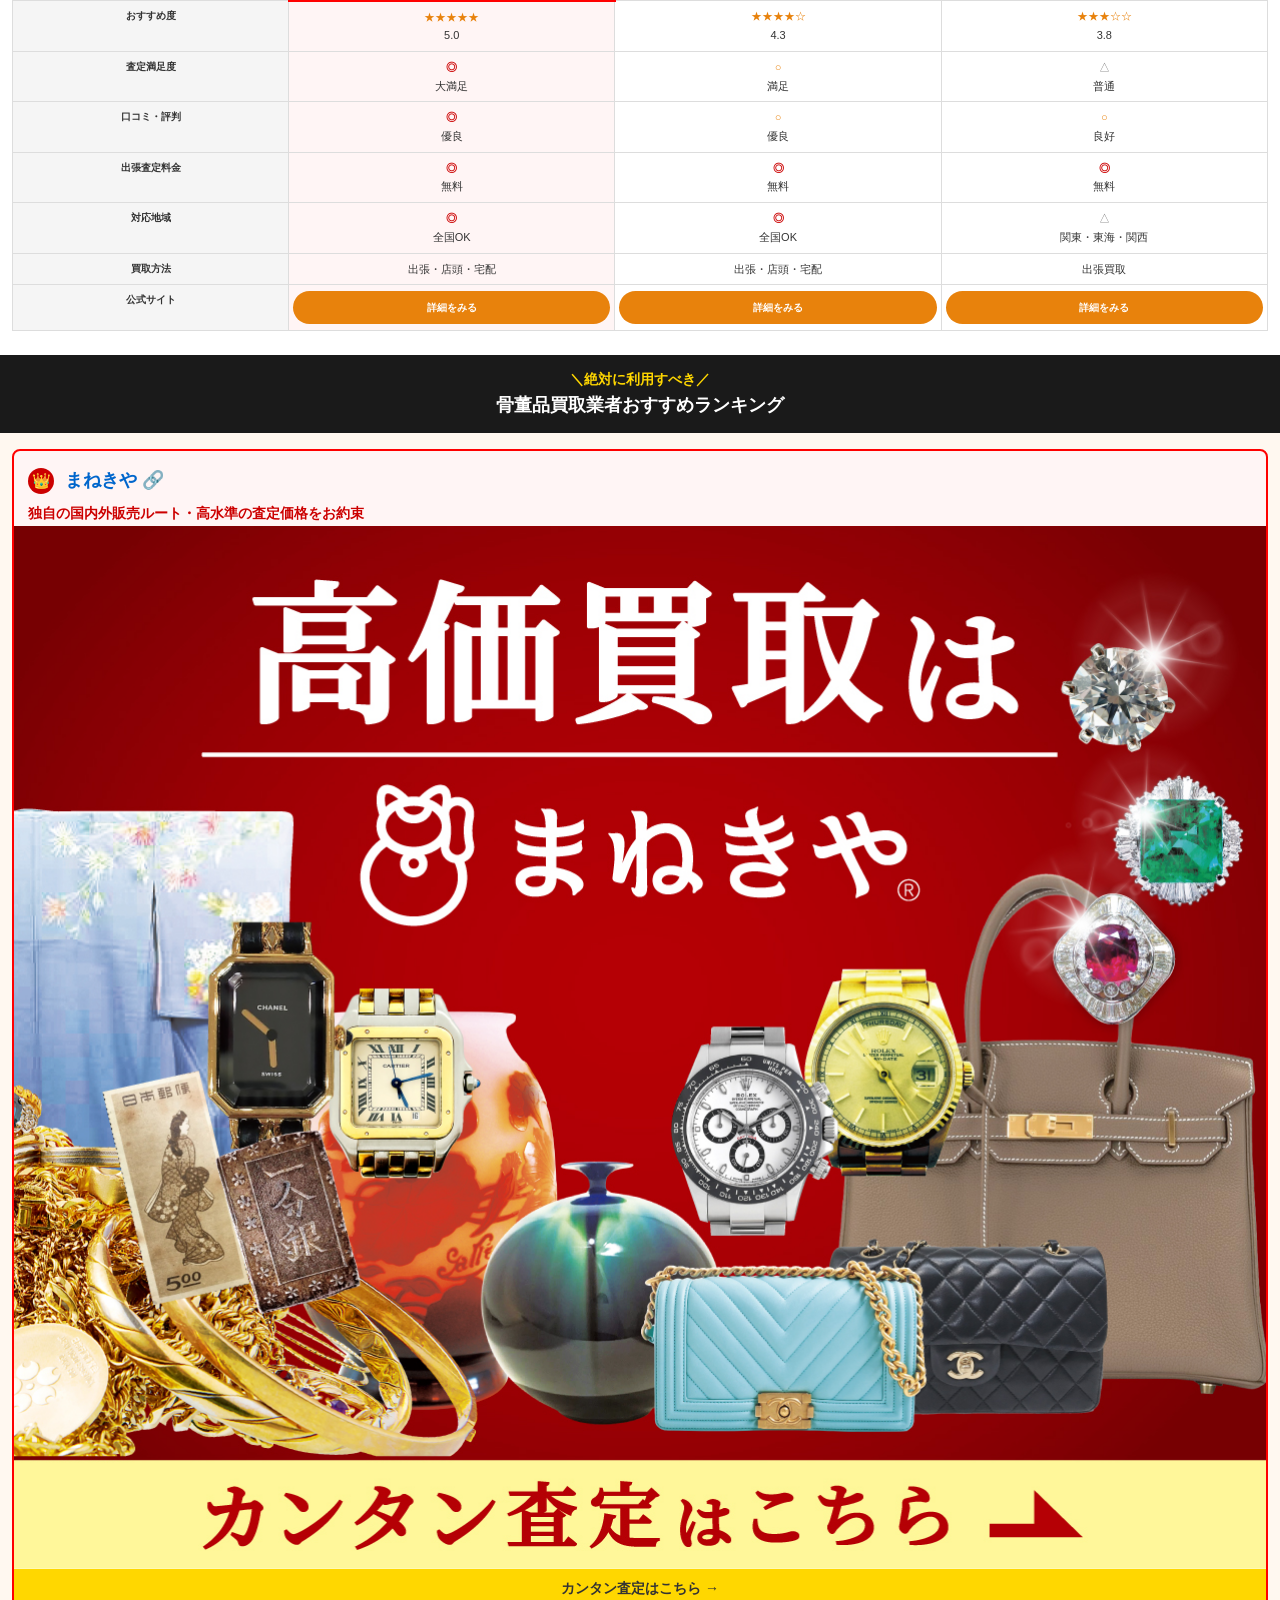
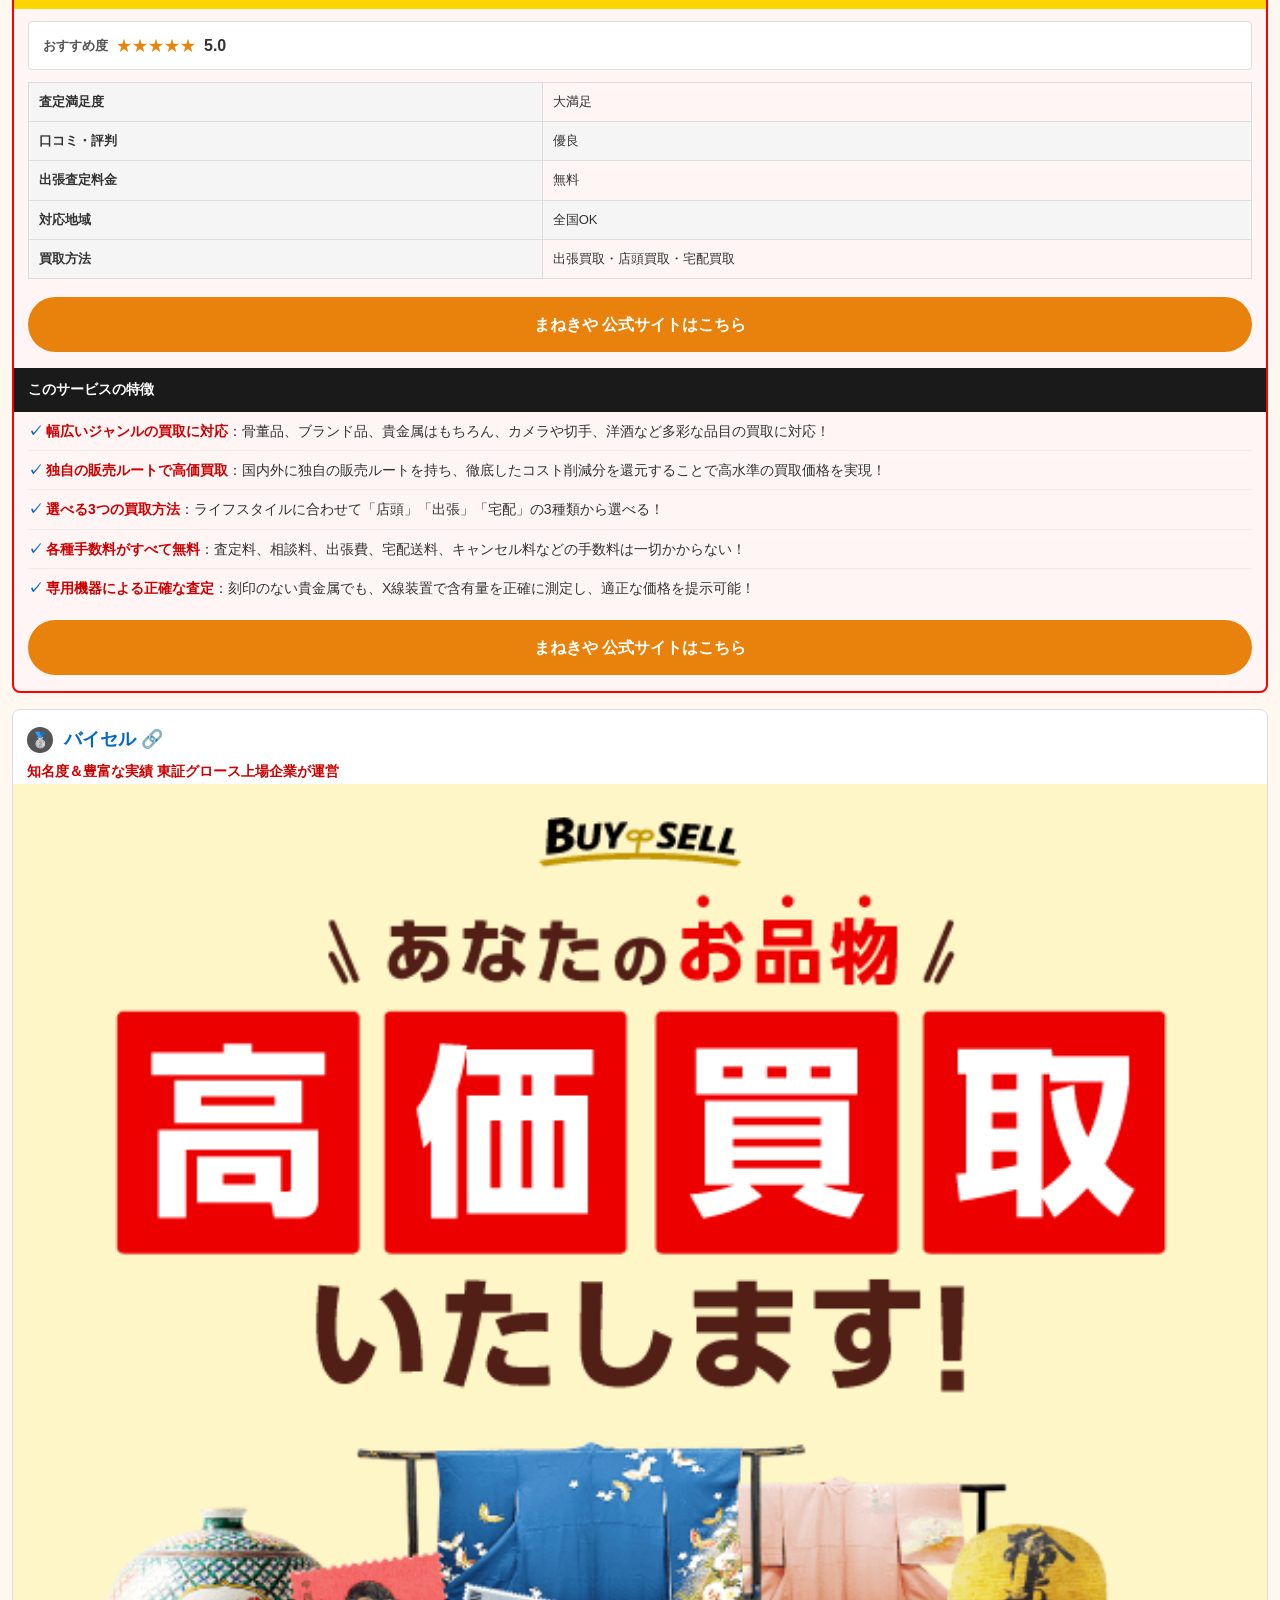
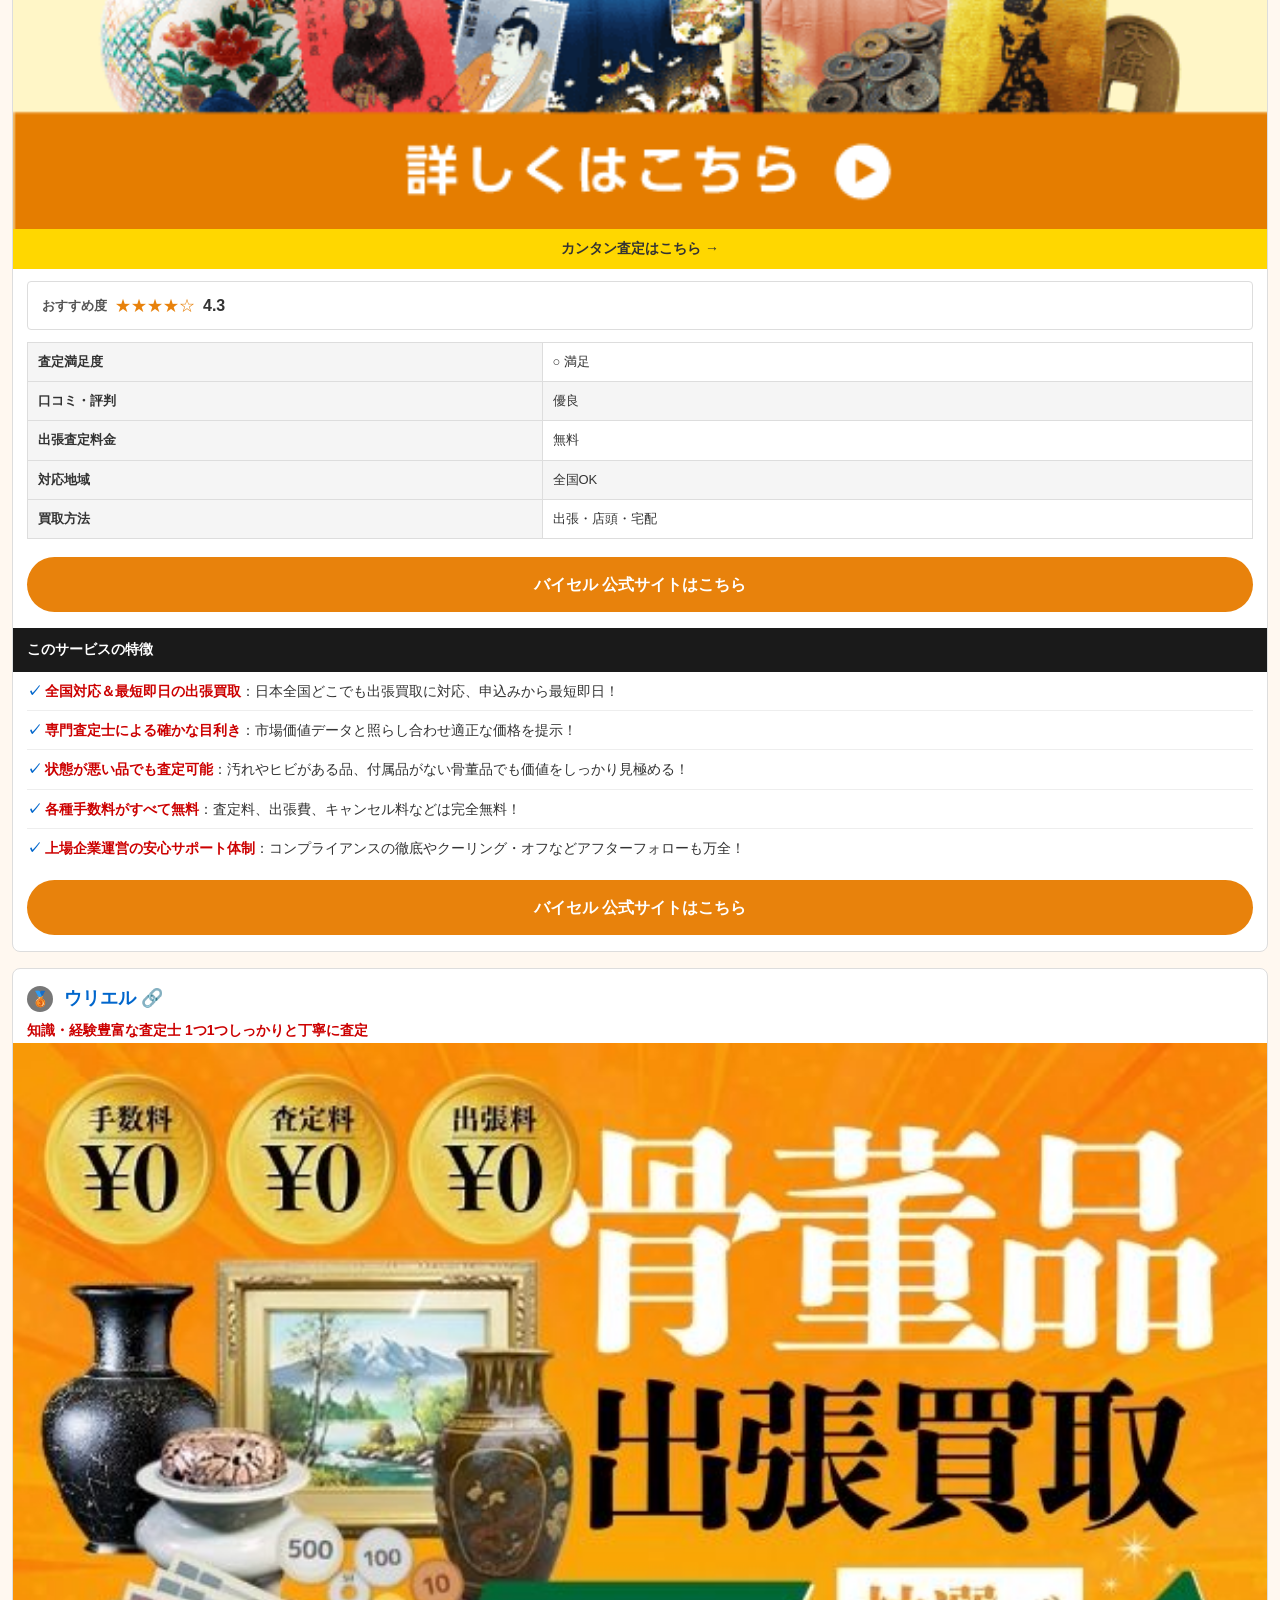
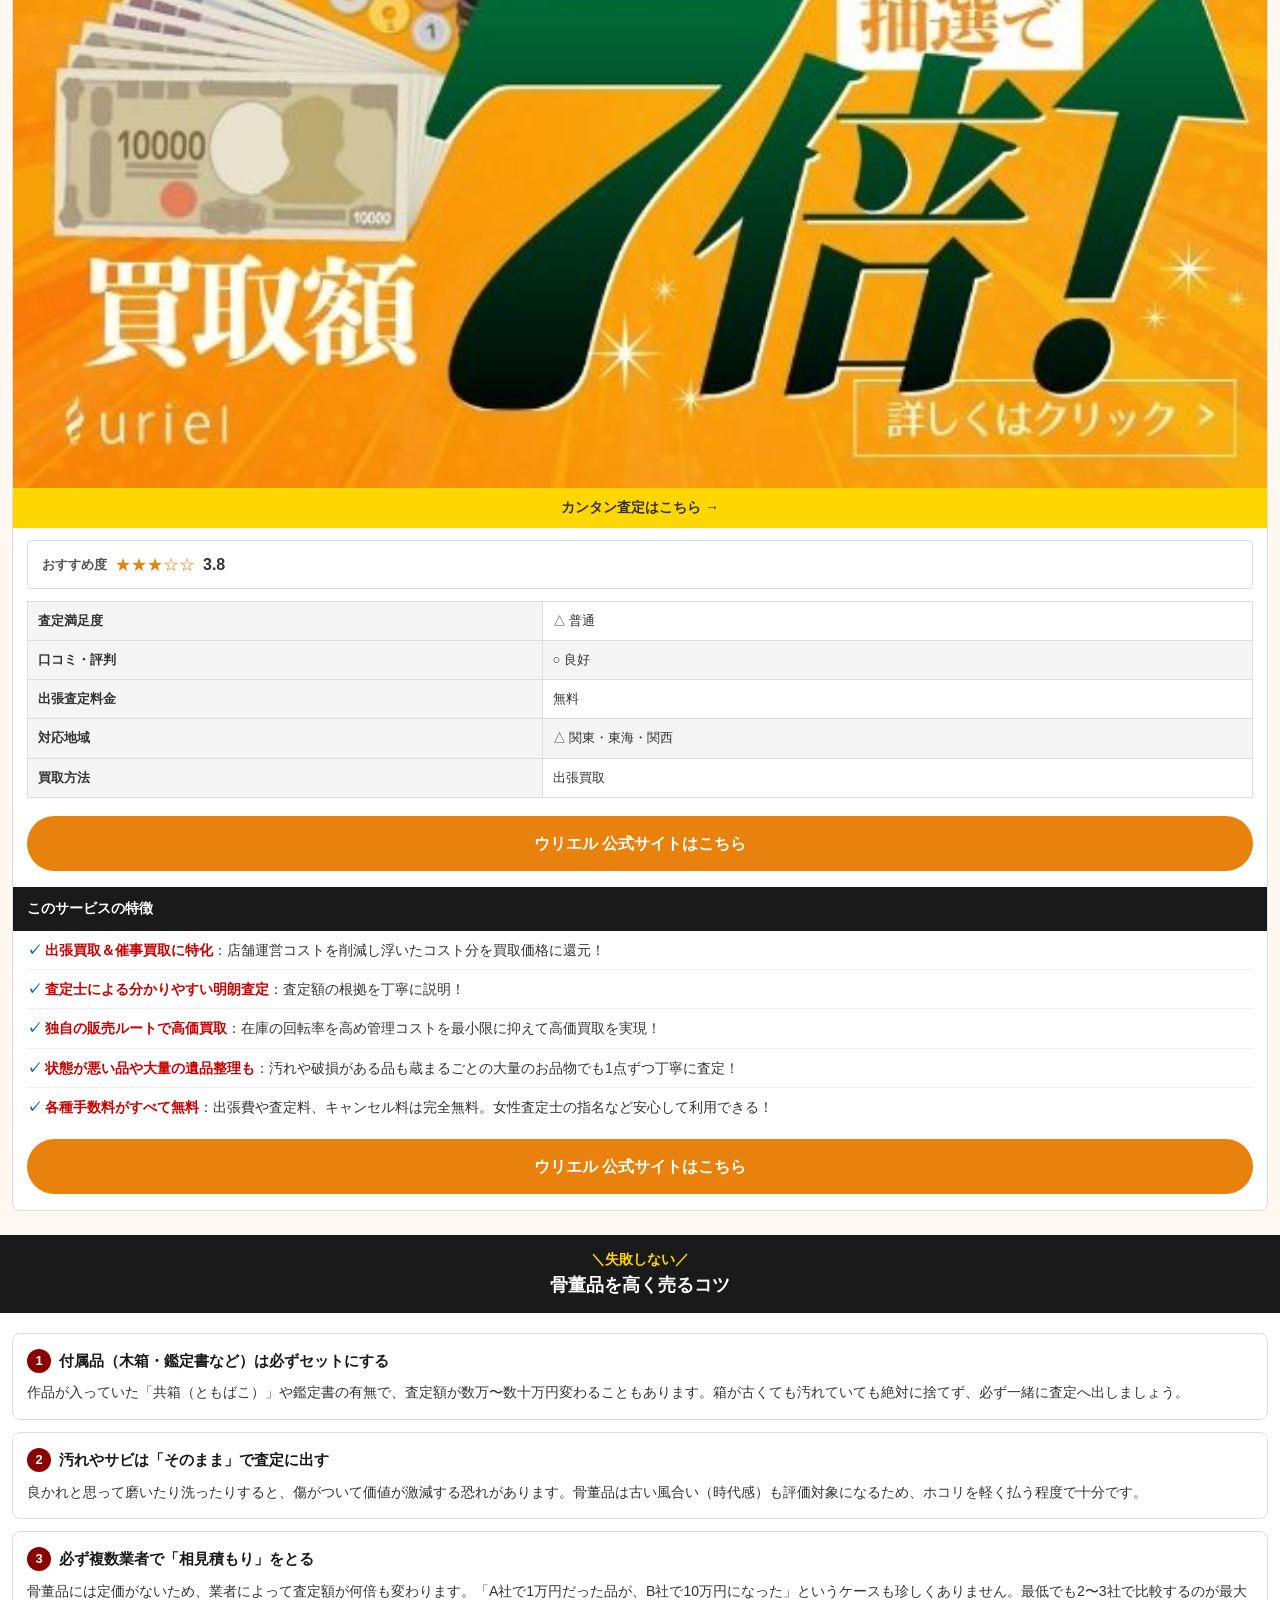
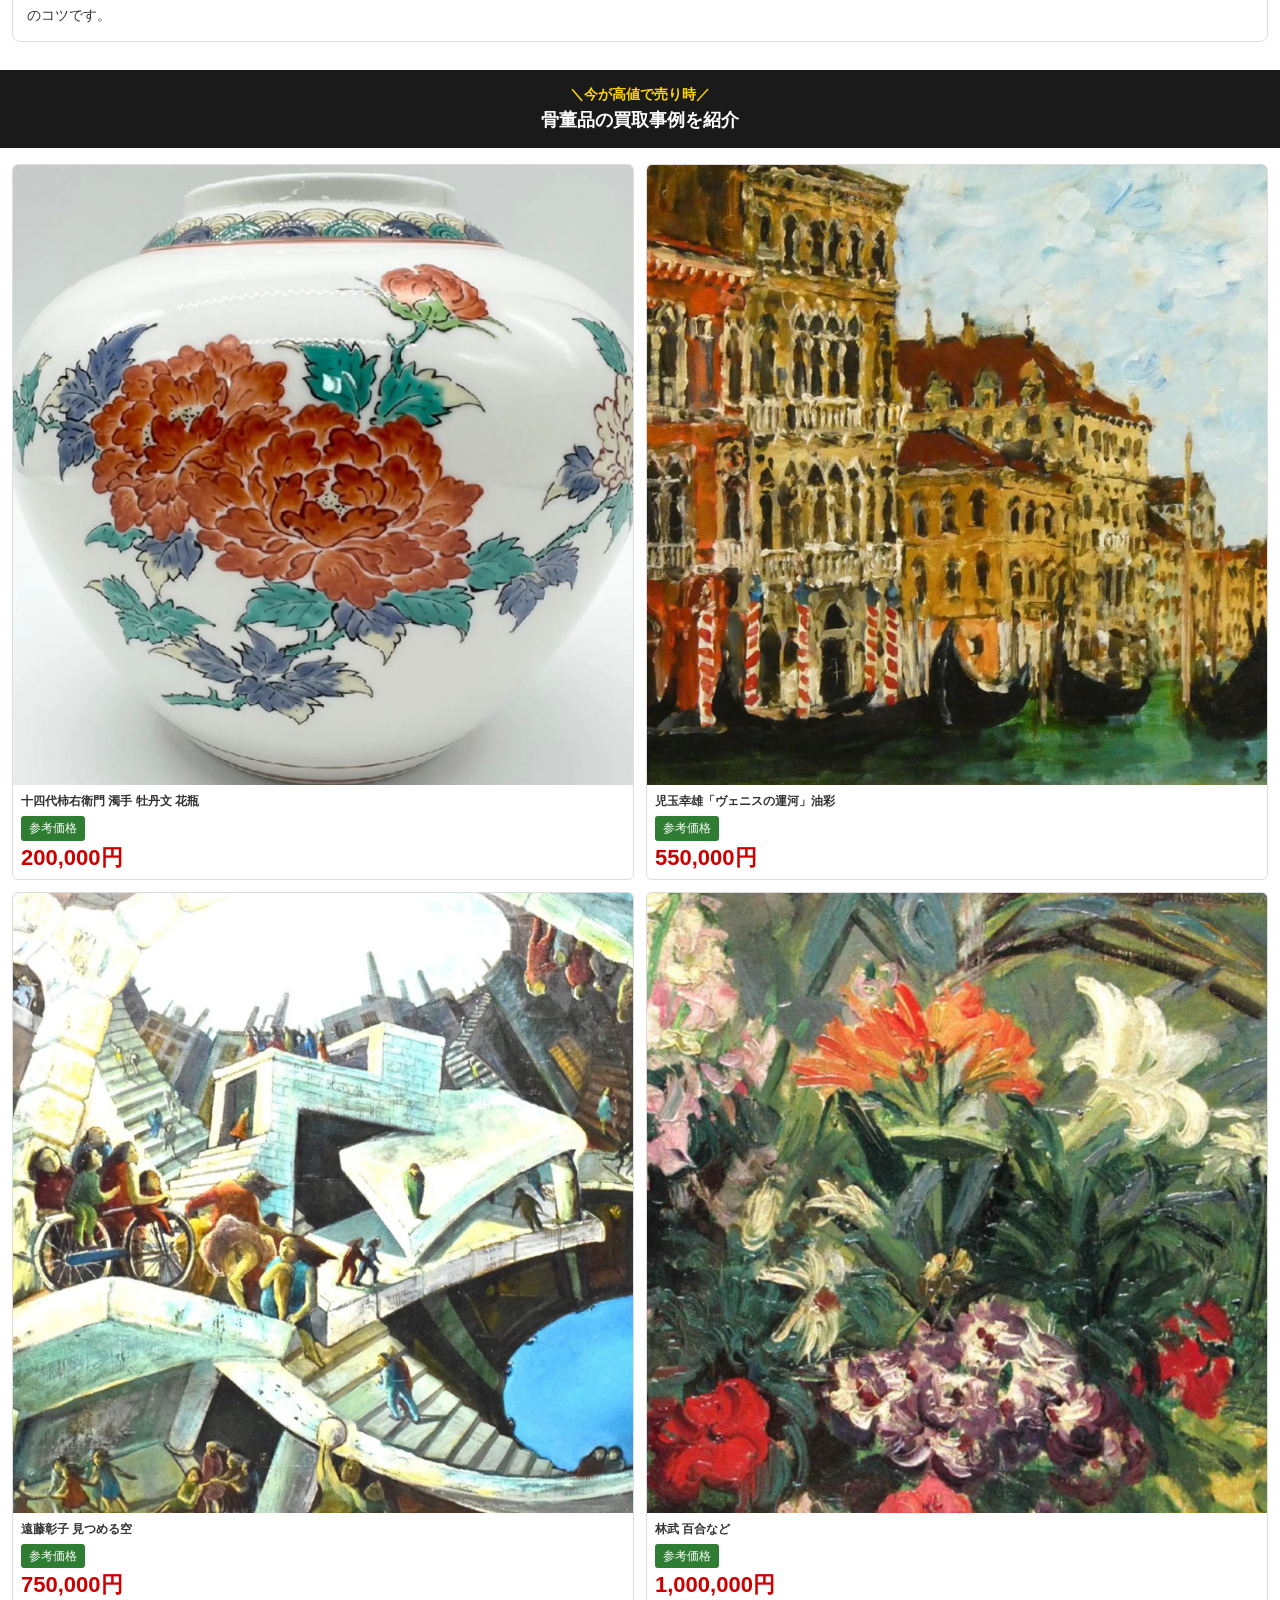
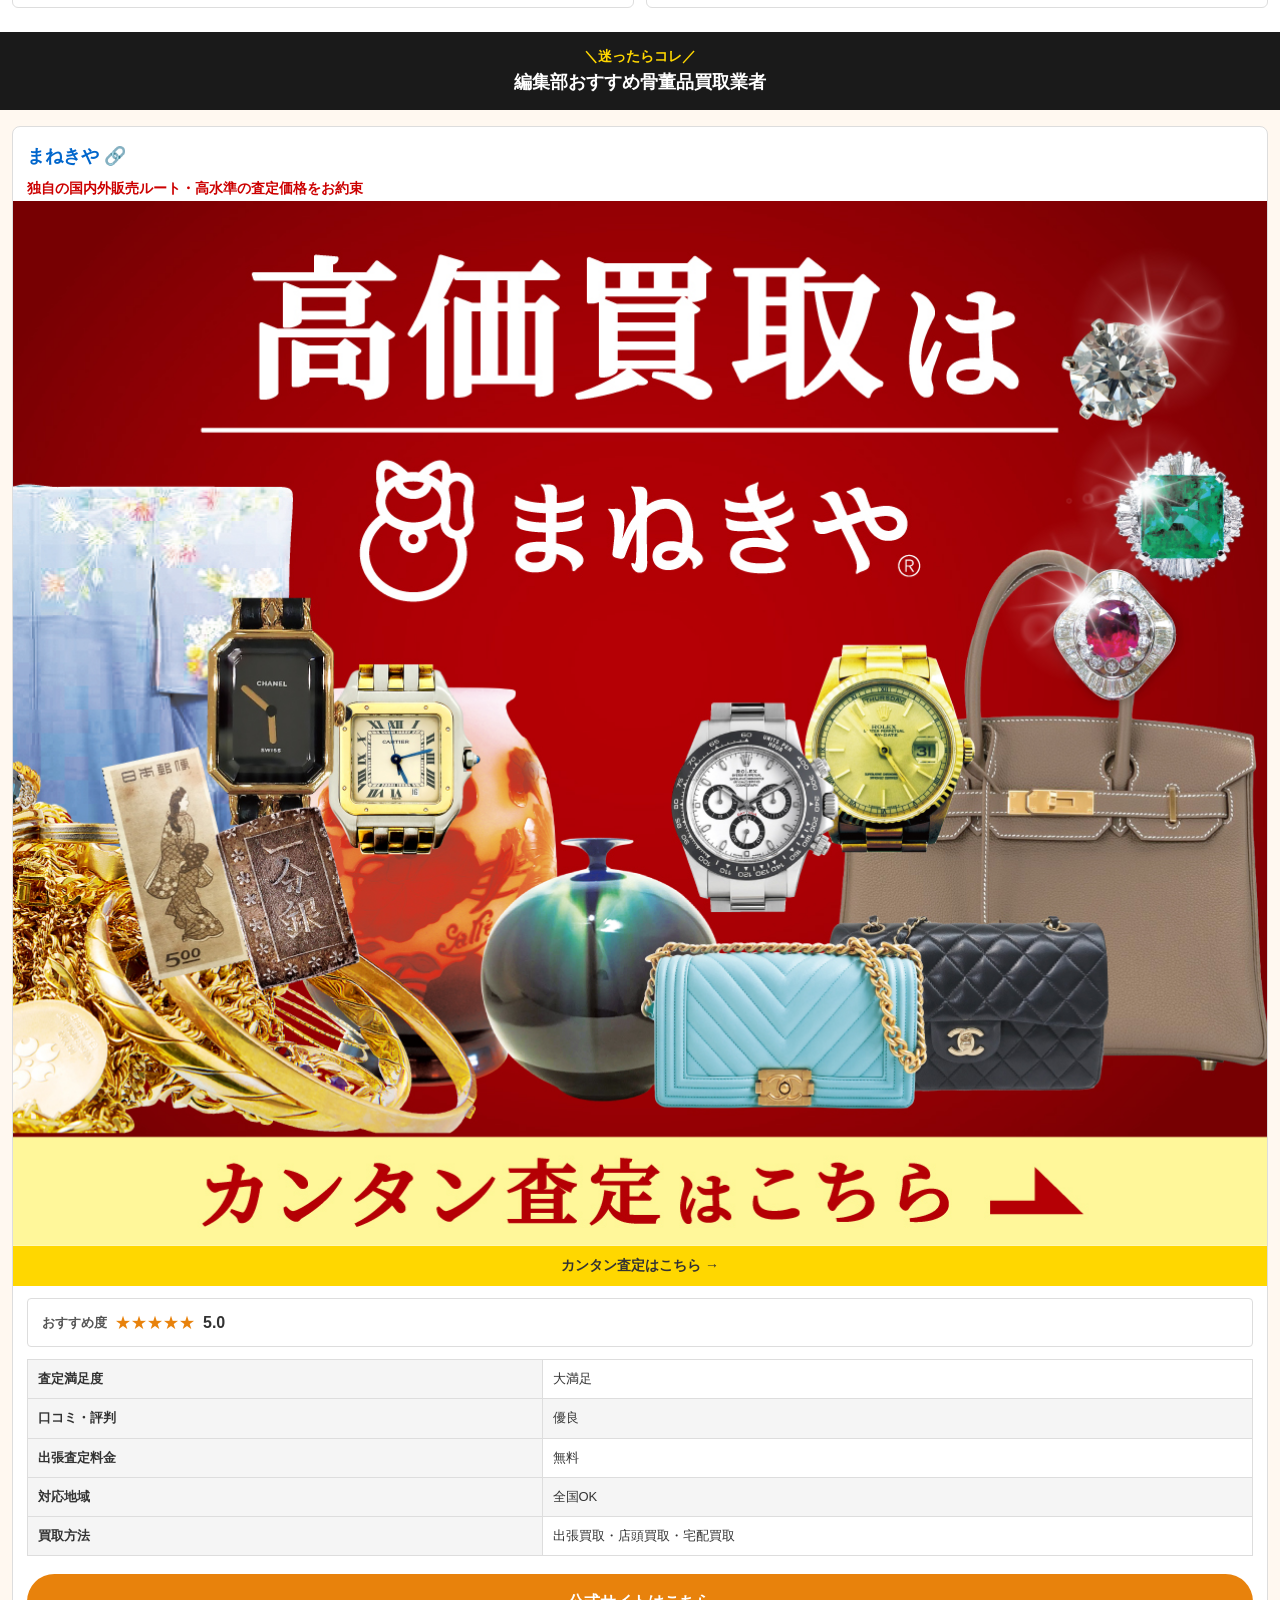
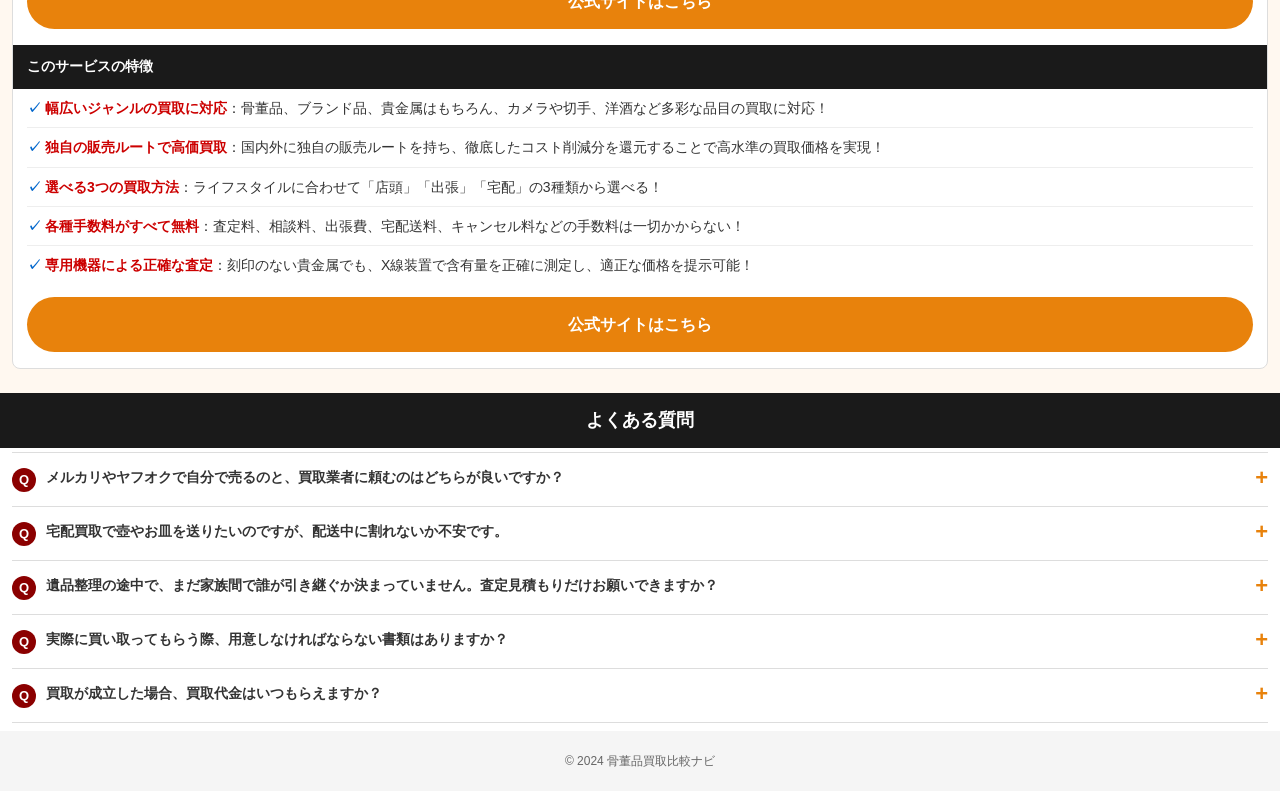
==== commit b6db7ee8: "比較表バナー画像修正imgタグ方式" ====
--- a/index.html
+++ b/index.html
@@ -156,20 +156,20 @@
         <thead>
           <tr>
             <th class="col-label"></th>
-            <th class="col-co col-co--1">
+            <th class="col-co col-co--1" style="overflow:hidden; padding:0;">
               <span class="comp-rank-badge comp-rank-badge--1">1</span>
-              <div style="width:100%; padding-top:56%; background-image:url('images/banner-manekiya.jpg'); background-size:cover; background-position:center center;"></div>
-              <div class="comp-name">まねきや</div>
+              <img src="images/banner-manekiya.jpg" alt="まねきや" style="width:100%; height:120px; object-fit:cover; object-position:center top; display:block;">
+              <div style="text-align:center; padding:4px; font-size:11px;">まねきや</div>
             </th>
-            <th class="col-co">
+            <th class="col-co" style="overflow:hidden; padding:0;">
               <span class="comp-rank-badge comp-rank-badge--2">2</span>
-              <div style="width:100%; padding-top:56%; background-image:url('images/banner-baicel.jpg'); background-size:cover; background-position:center center;"></div>
-              <div class="comp-name">バイセル</div>
+              <img src="images/banner-baicel.jpg" alt="バイセル" style="width:100%; height:120px; object-fit:cover; object-position:center top; display:block;">
+              <div style="text-align:center; padding:4px; font-size:11px;">バイセル</div>
             </th>
-            <th class="col-co">
+            <th class="col-co" style="overflow:hidden; padding:0;">
               <span class="comp-rank-badge comp-rank-badge--3">3</span>
-              <div style="width:100%; padding-top:56%; background-image:url('images/banner-uriel.jpg'); background-size:cover; background-position:center center;"></div>
-              <div class="comp-name">ウリエル</div>
+              <img src="images/banner-uriel.jpg" alt="ウリエル" style="width:100%; height:120px; object-fit:cover; object-position:center top; display:block;">
+              <div style="text-align:center; padding:4px; font-size:11px;">ウリエル</div>
             </th>
           </tr>
         </thead>
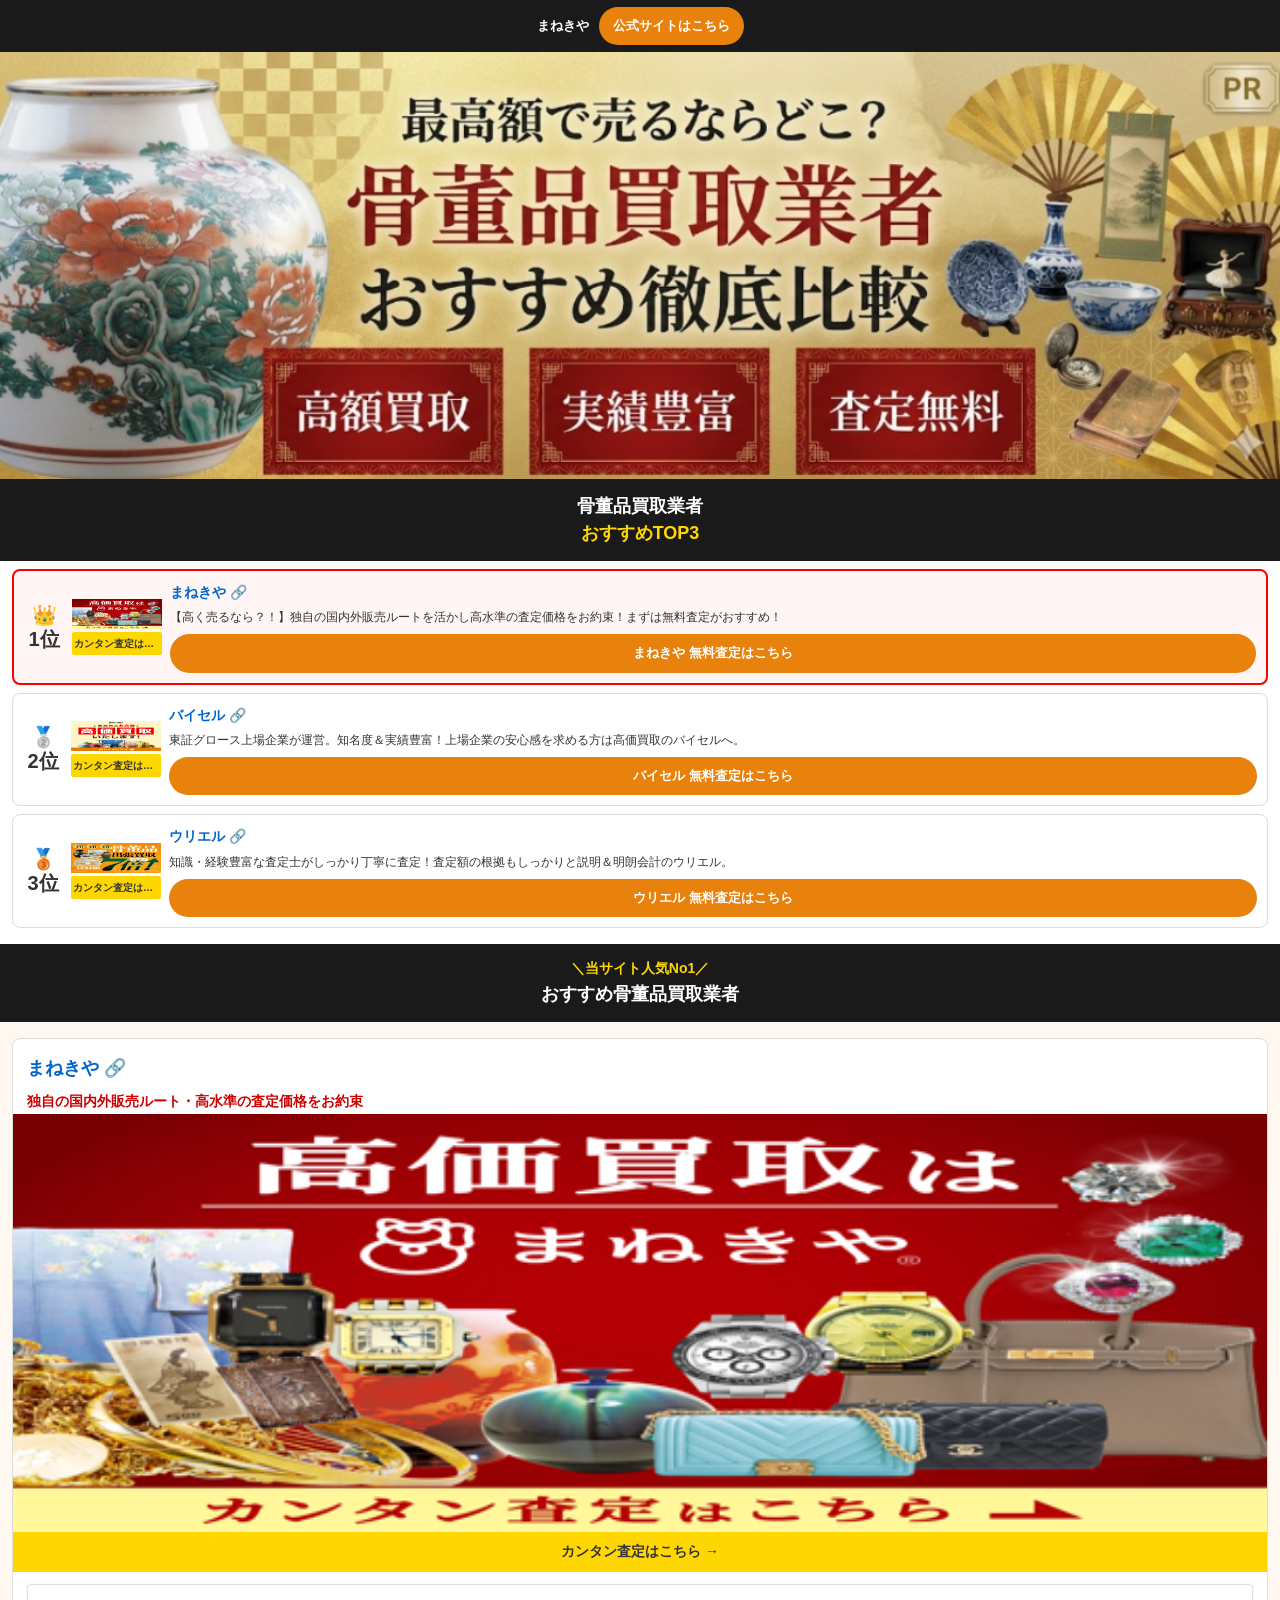
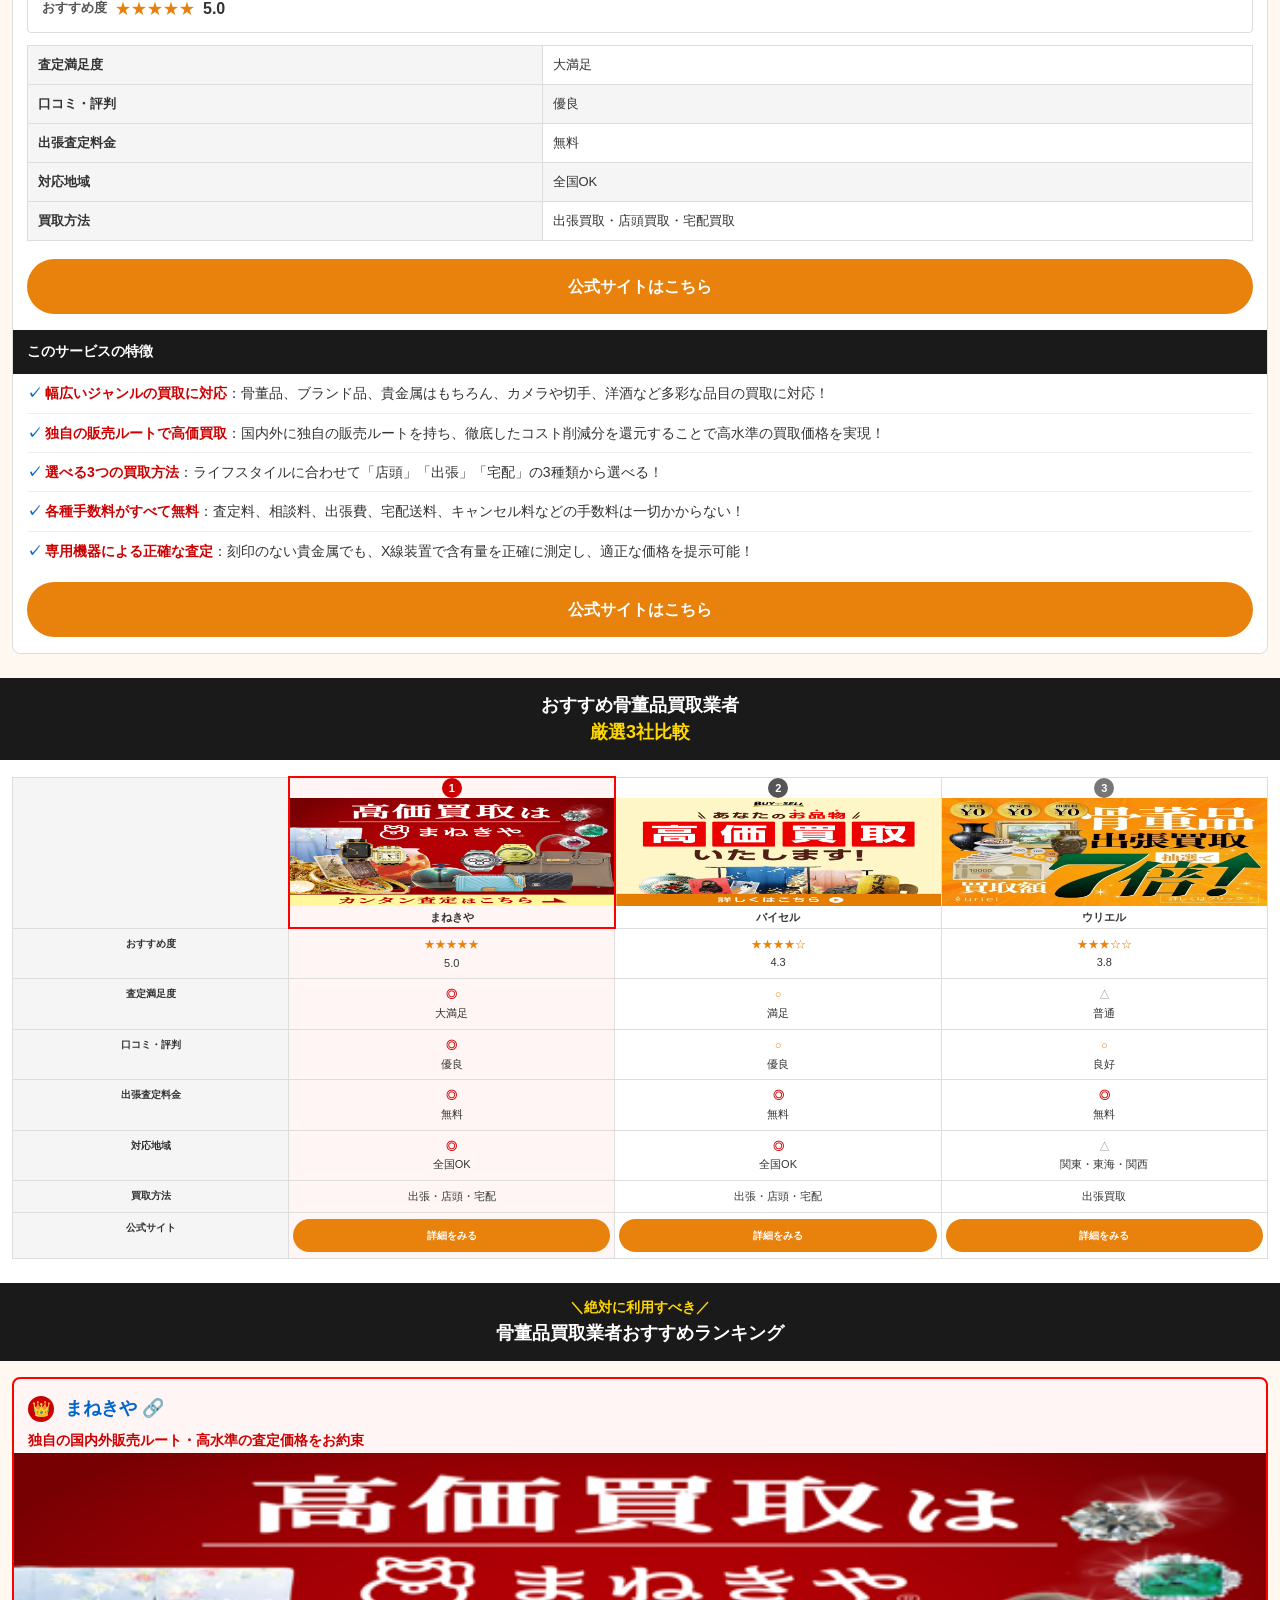
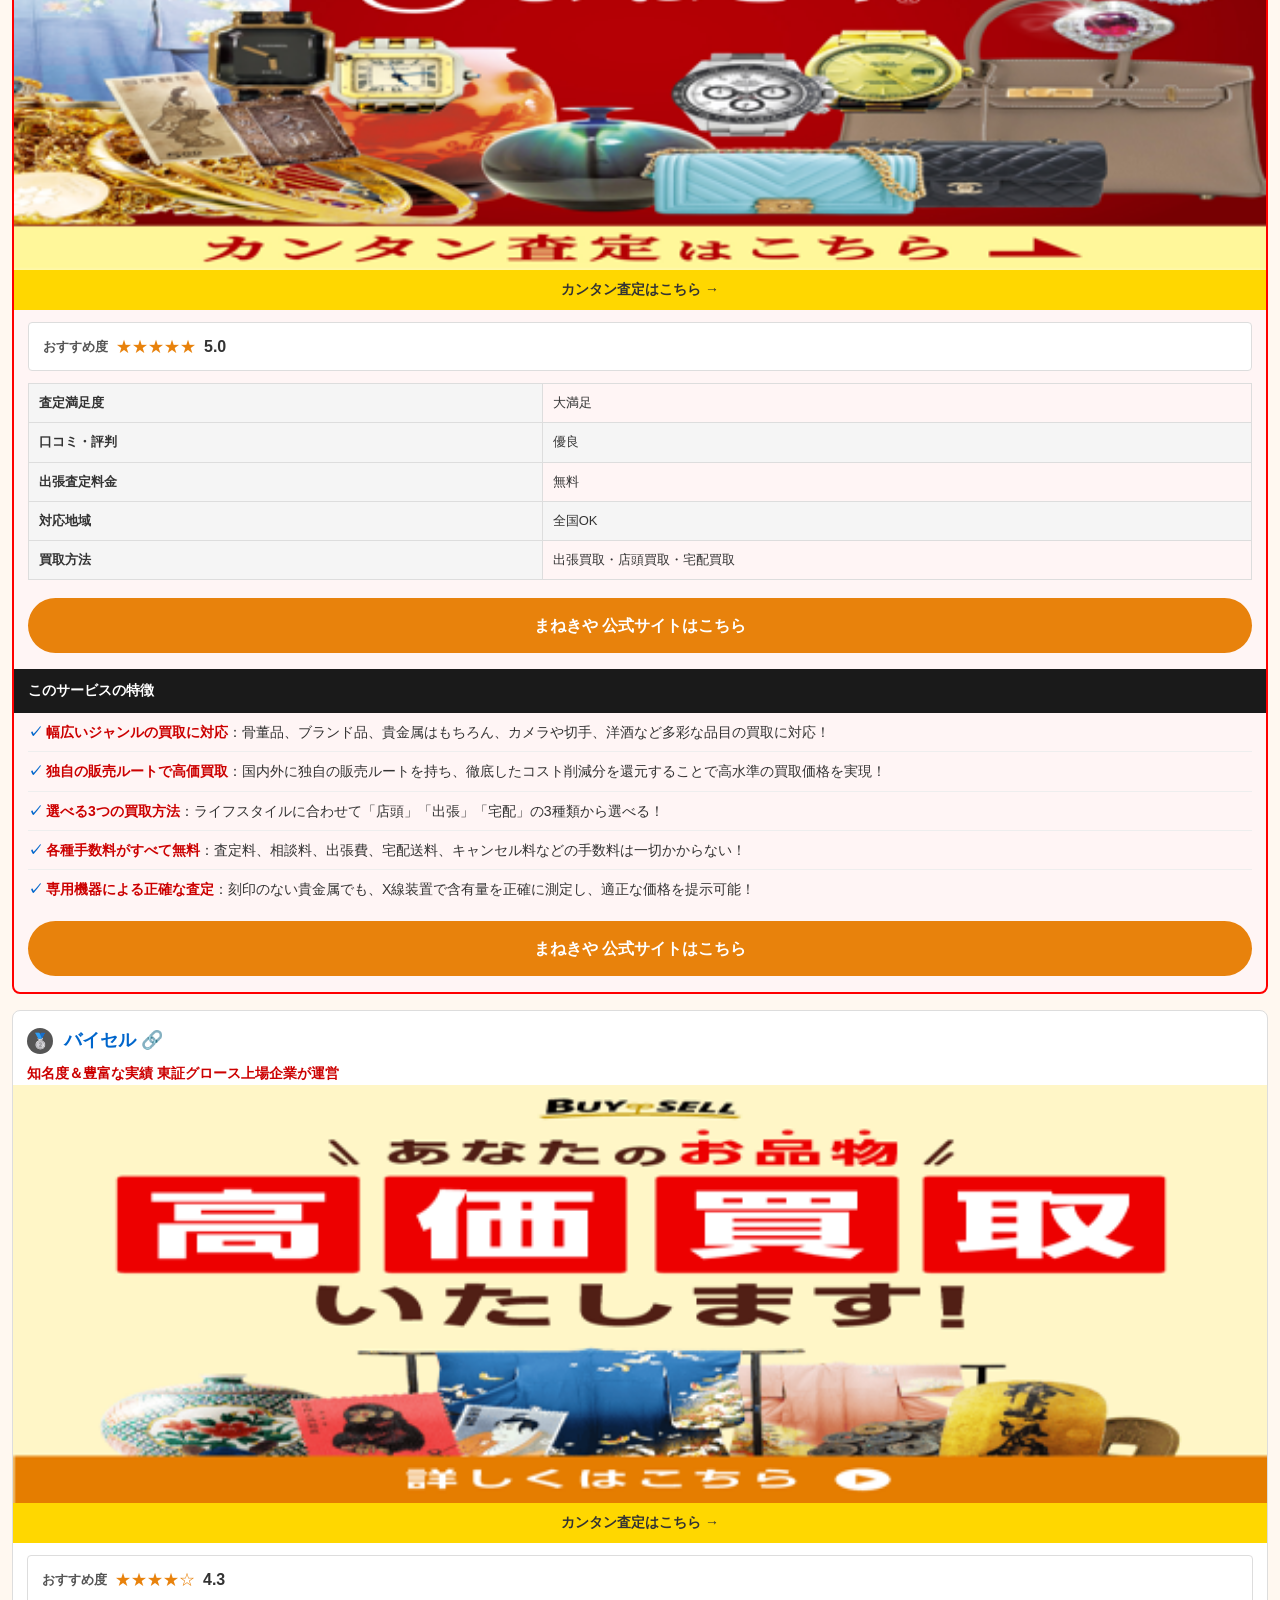
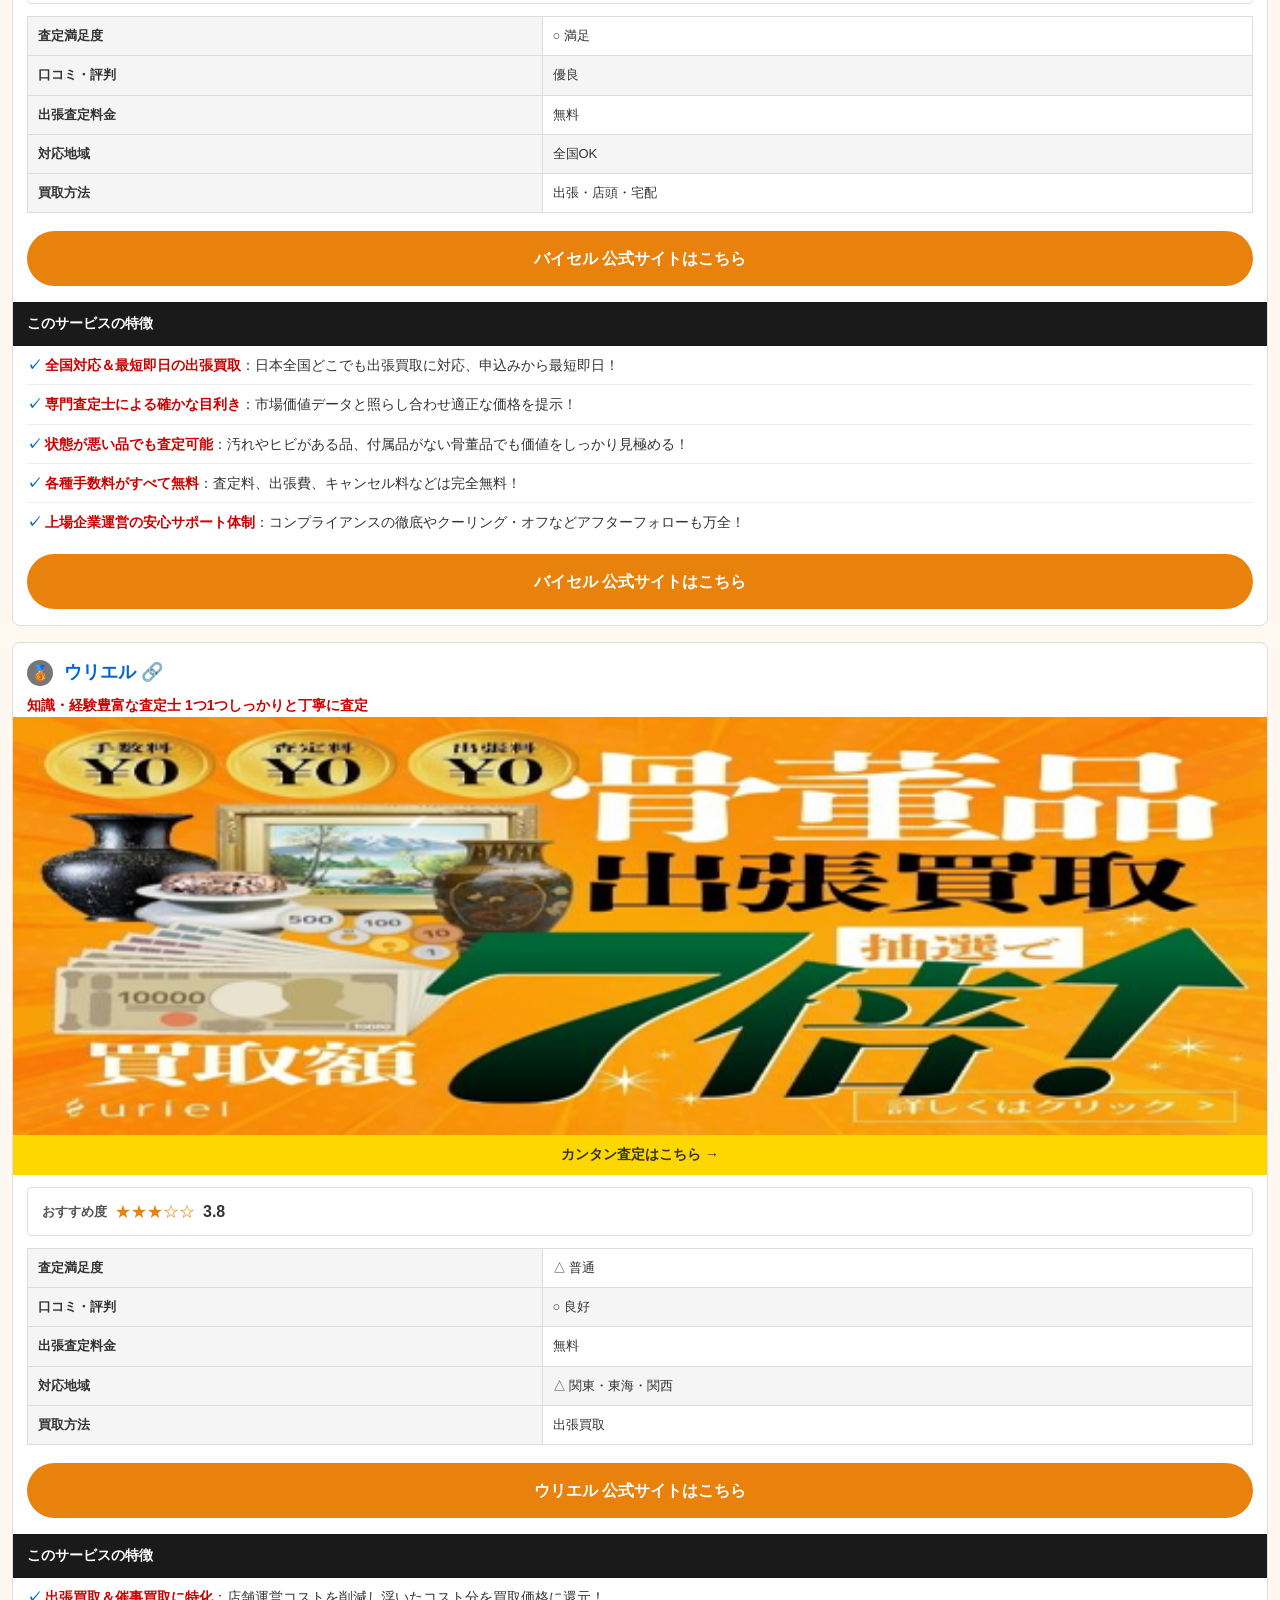
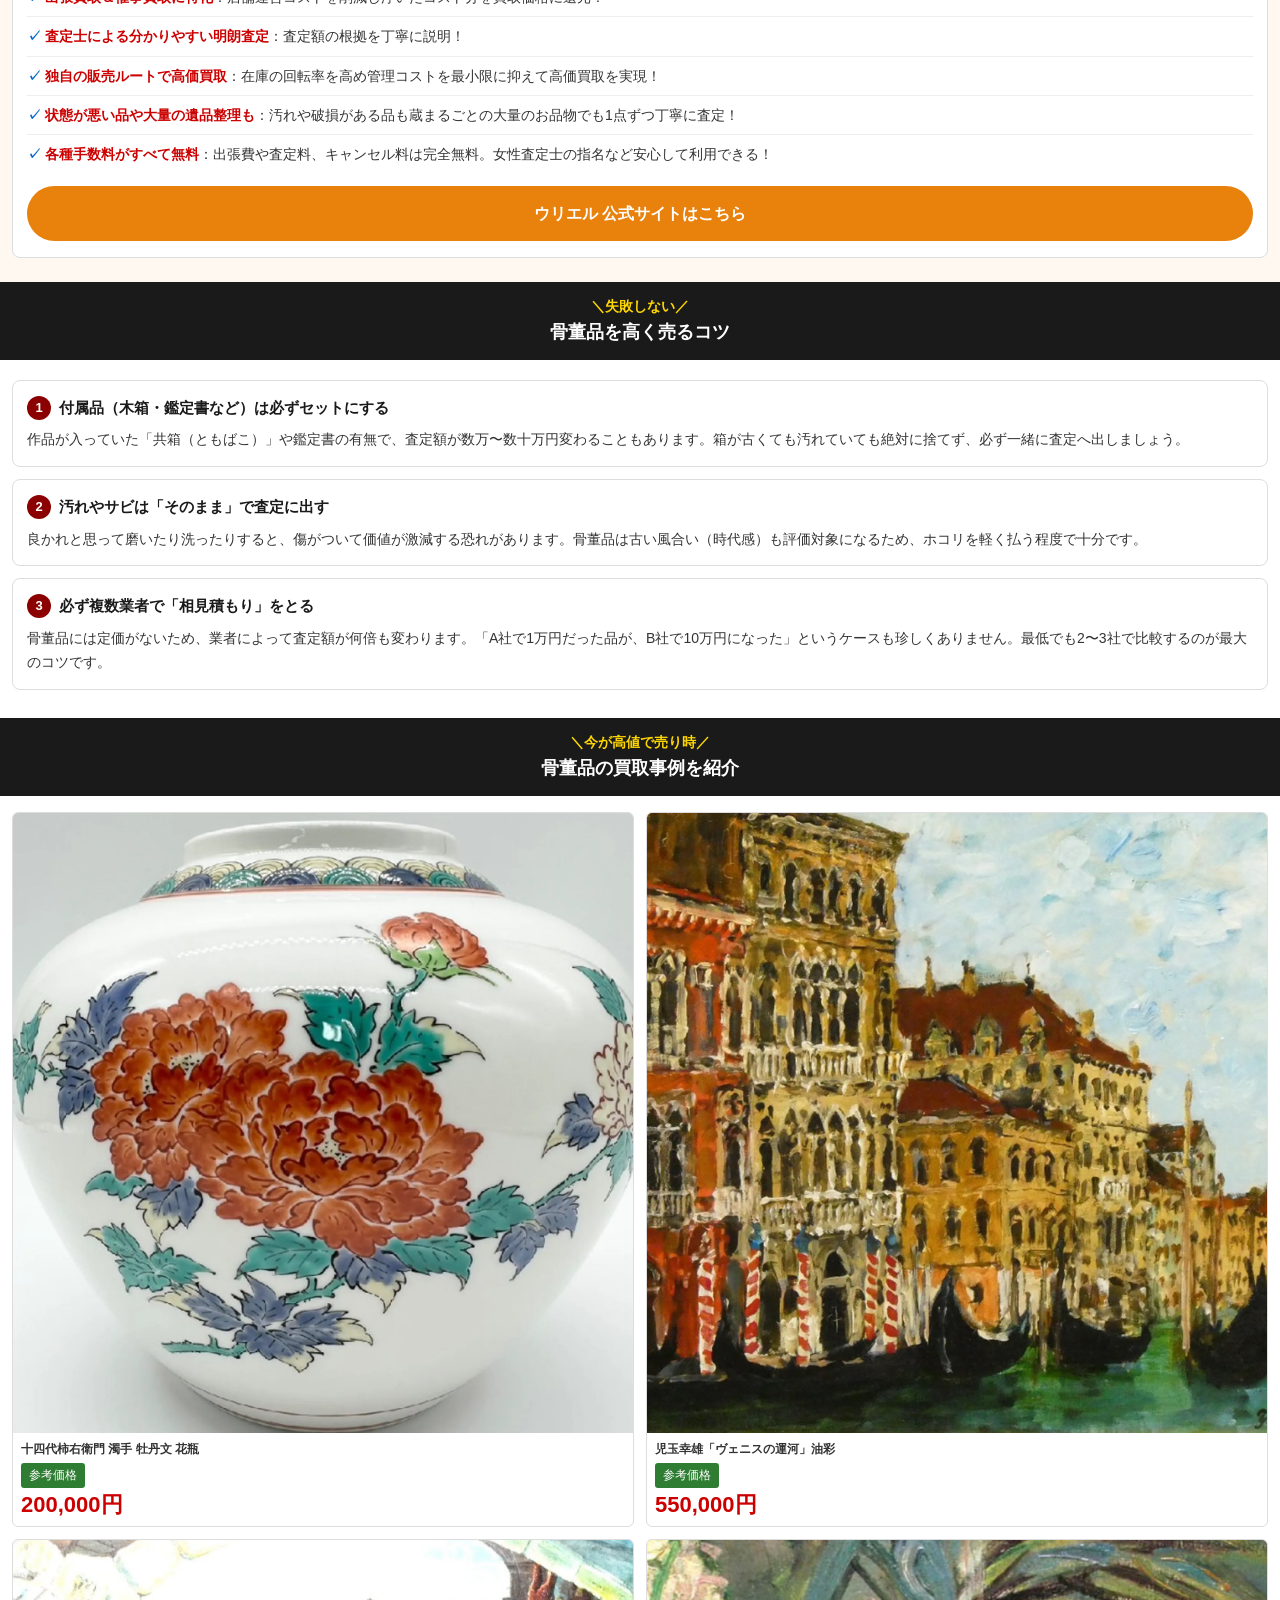
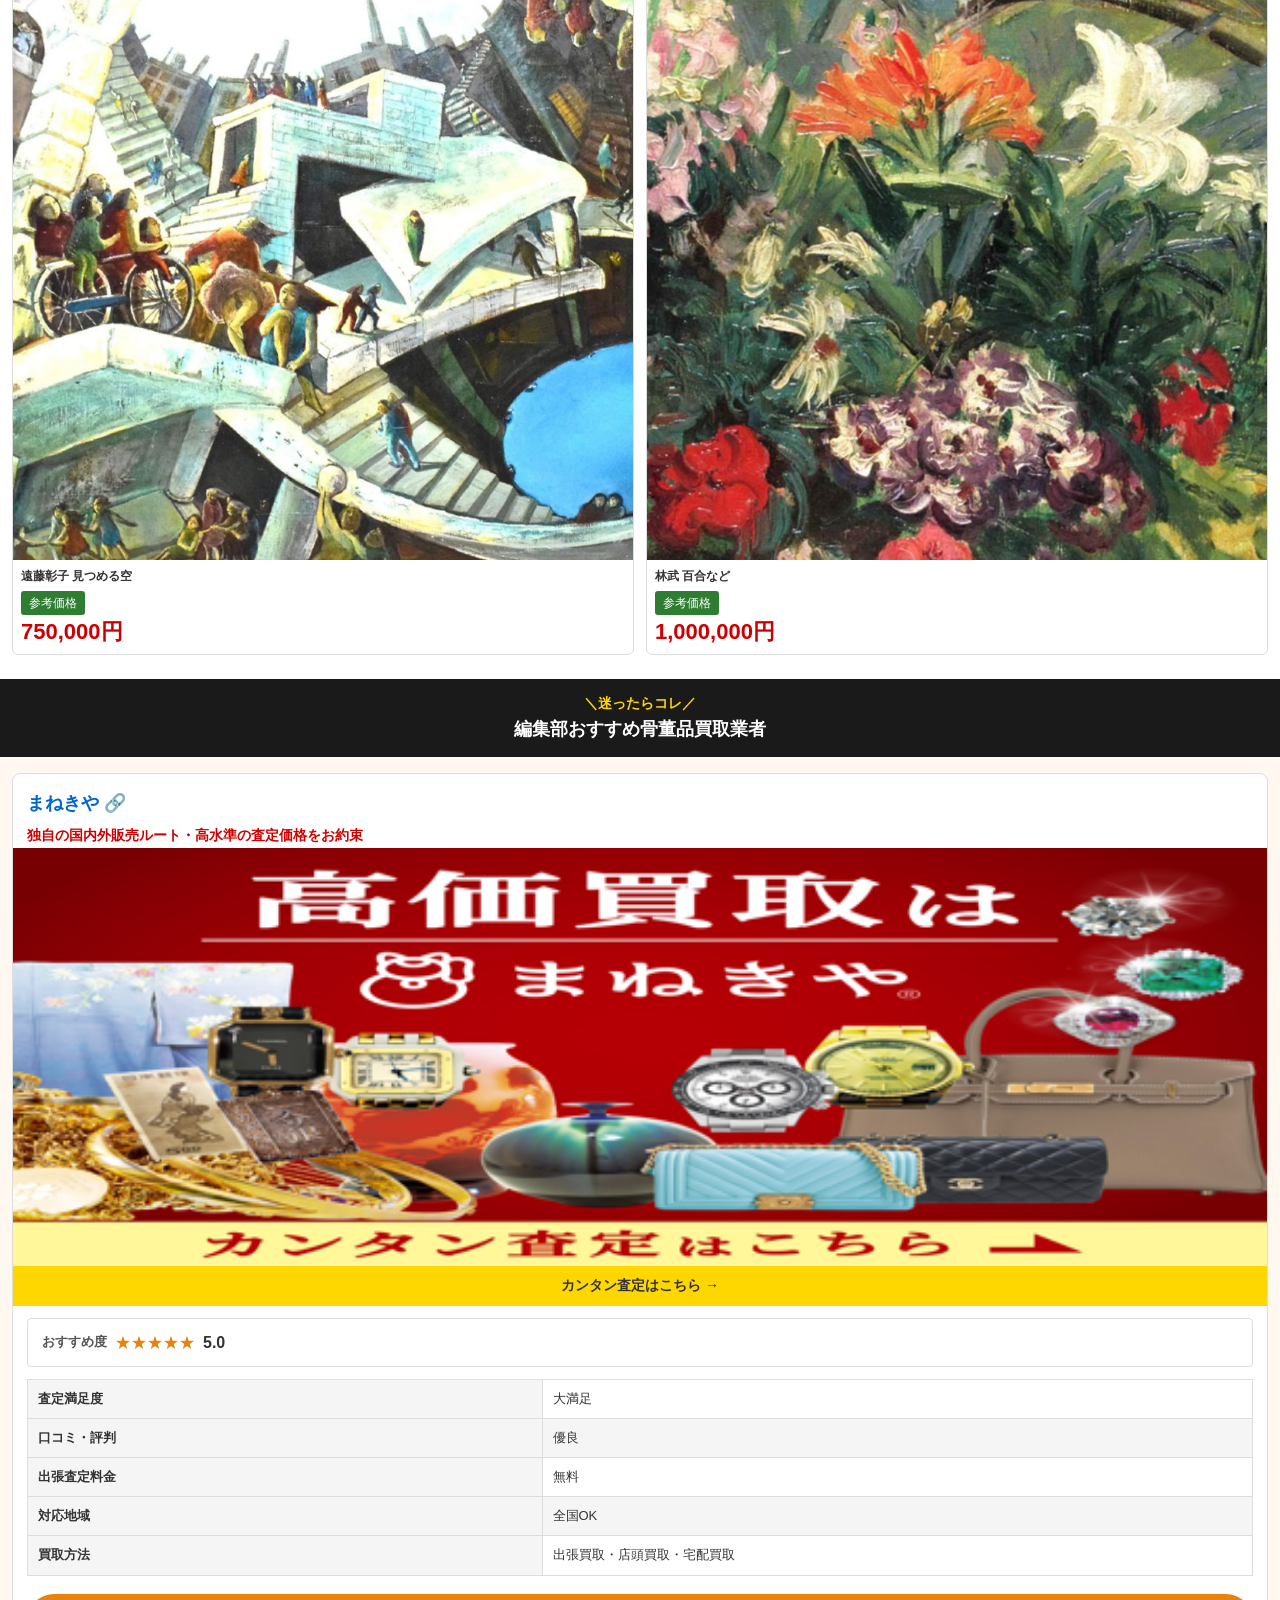
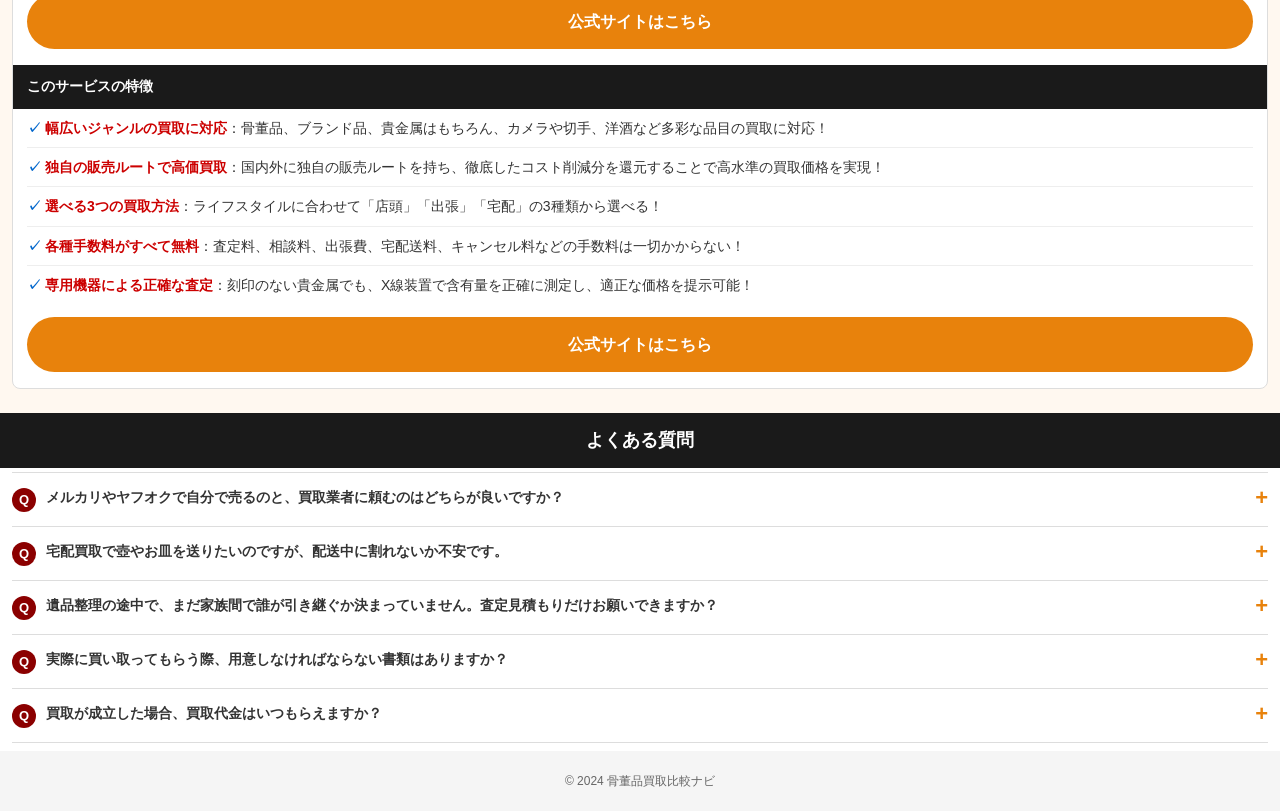
==== commit fa7c1b6d: "比較表バナー画像シンプル化" ====
--- a/index.html
+++ b/index.html
@@ -158,18 +158,18 @@
             <th class="col-label"></th>
             <th class="col-co col-co--1" style="overflow:hidden; padding:0;">
               <span class="comp-rank-badge comp-rank-badge--1">1</span>
-              <img src="images/banner-manekiya.jpg" alt="まねきや" style="width:100%; height:120px; object-fit:cover; object-position:center top; display:block;">
-              <div style="text-align:center; padding:4px; font-size:11px;">まねきや</div>
+              <img src="images/banner-manekiya.jpg" alt="まねきや" style="width:100%; height:auto; display:block;">
+              <div class="comp-name">まねきや</div>
             </th>
             <th class="col-co" style="overflow:hidden; padding:0;">
               <span class="comp-rank-badge comp-rank-badge--2">2</span>
-              <img src="images/banner-baicel.jpg" alt="バイセル" style="width:100%; height:120px; object-fit:cover; object-position:center top; display:block;">
-              <div style="text-align:center; padding:4px; font-size:11px;">バイセル</div>
+              <img src="images/banner-baicel.jpg" alt="バイセル" style="width:100%; height:auto; display:block;">
+              <div class="comp-name">バイセル</div>
             </th>
             <th class="col-co" style="overflow:hidden; padding:0;">
               <span class="comp-rank-badge comp-rank-badge--3">3</span>
-              <img src="images/banner-uriel.jpg" alt="ウリエル" style="width:100%; height:120px; object-fit:cover; object-position:center top; display:block;">
-              <div style="text-align:center; padding:4px; font-size:11px;">ウリエル</div>
+              <img src="images/banner-uriel.jpg" alt="ウリエル" style="width:100%; height:auto; display:block;">
+              <div class="comp-name">ウリエル</div>
             </th>
           </tr>
         </thead>
--- a/css/style.css
+++ b/css/style.css
@@ -842,15 +842,6 @@
     overflow: hidden;
   }
 
-  /* 比較表内の画像 */
-  .comparison-table img,
-  .compare-table img,
-  section table img {
-    width: 100%;
-    height: auto;
-    object-fit: contain;
-    display: block;
-  }
 
   /* 比較表の左端ラベル列 */
   .comparison-table td:first-child,
@@ -882,6 +873,15 @@
 }
 
 /* ==========================================
+   Table Images
+   ========================================== */
+table img {
+  width: 100%;
+  height: auto;
+  display: block;
+}
+
+/* ==========================================
    Footer
    ========================================== */
 .footer {
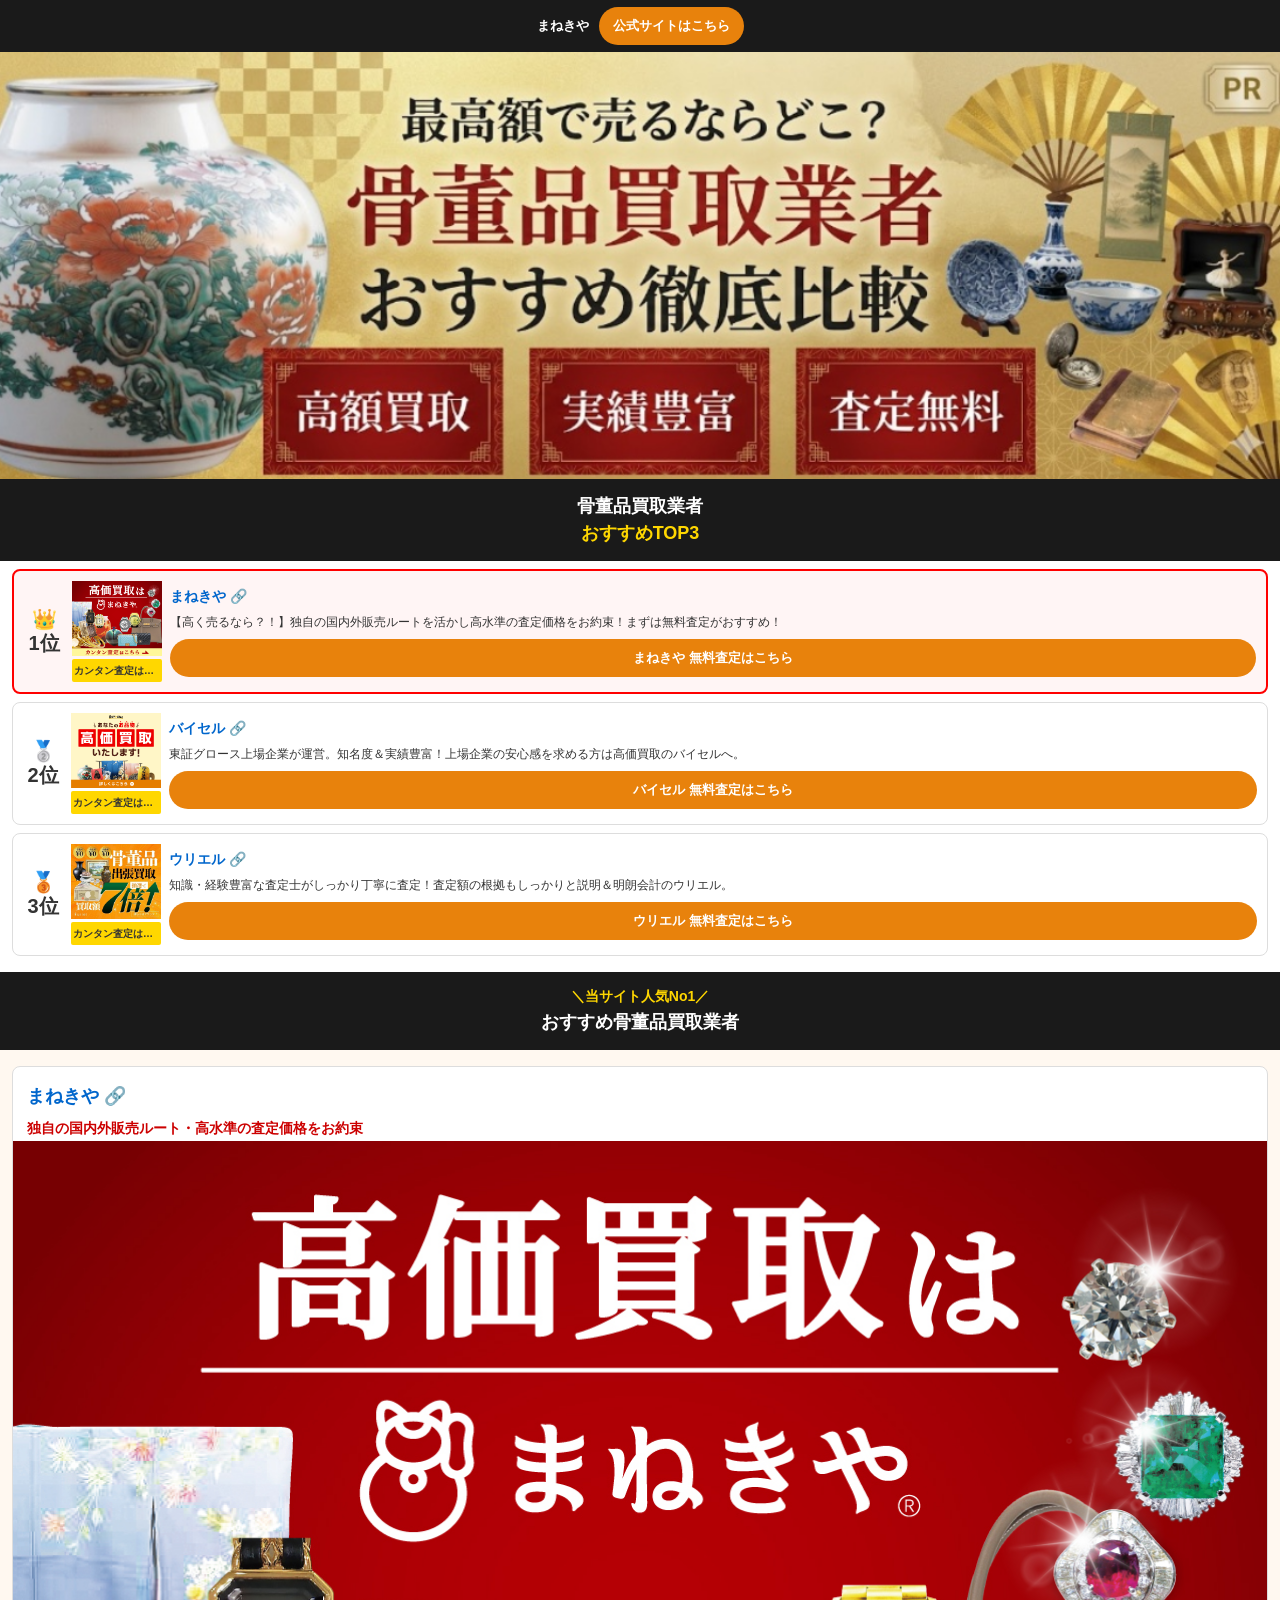
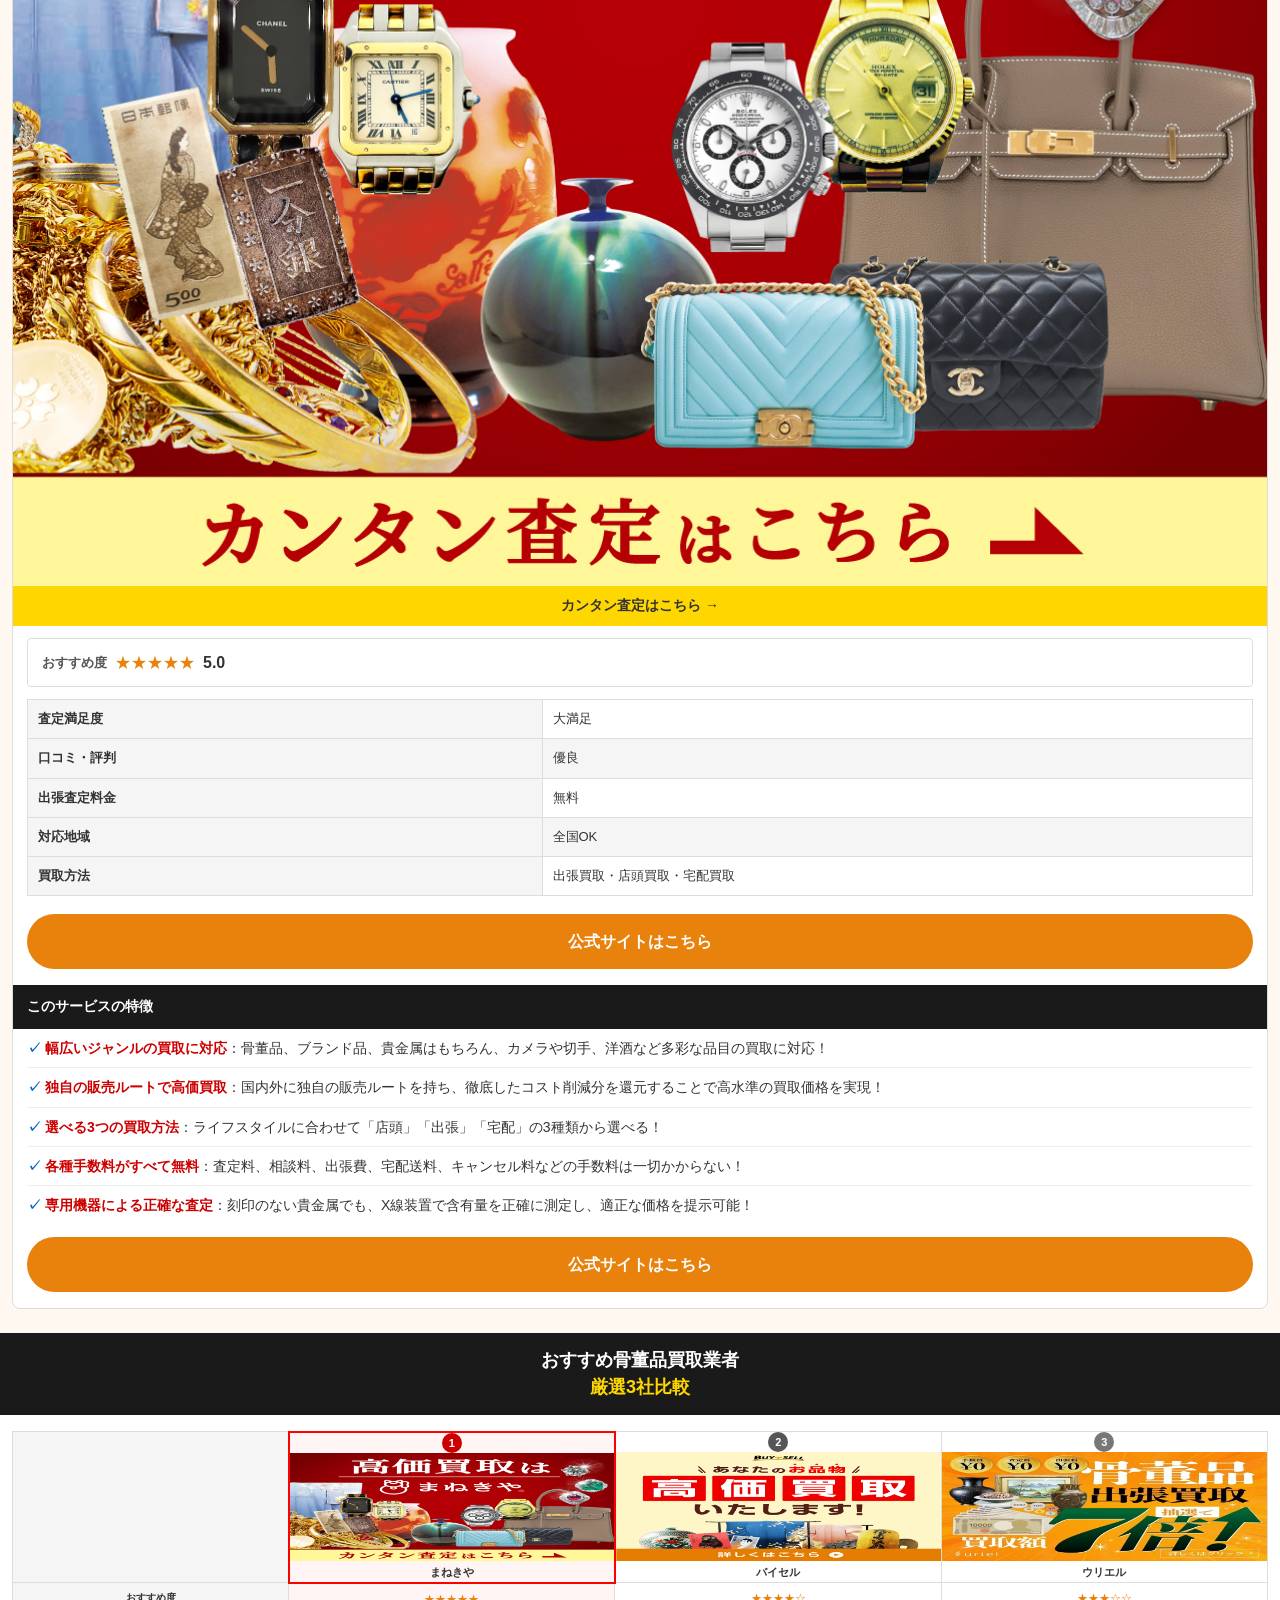
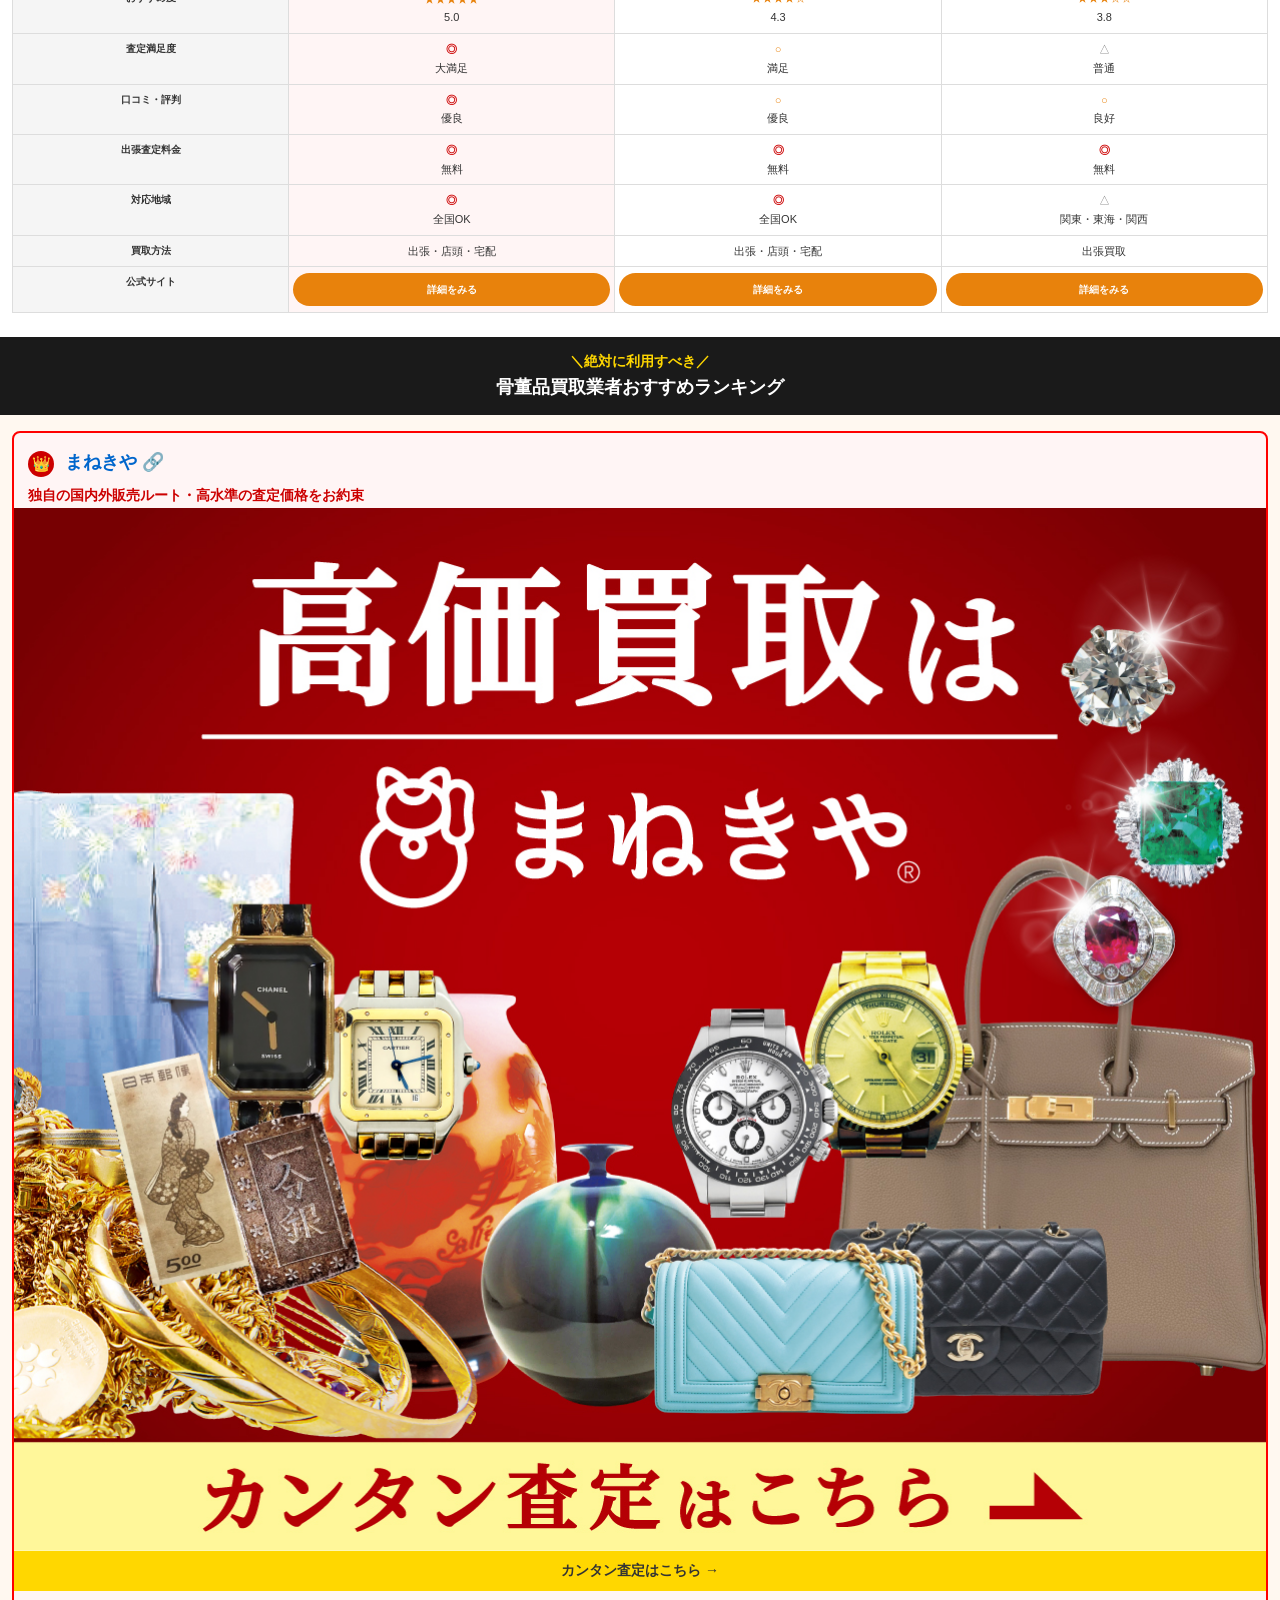
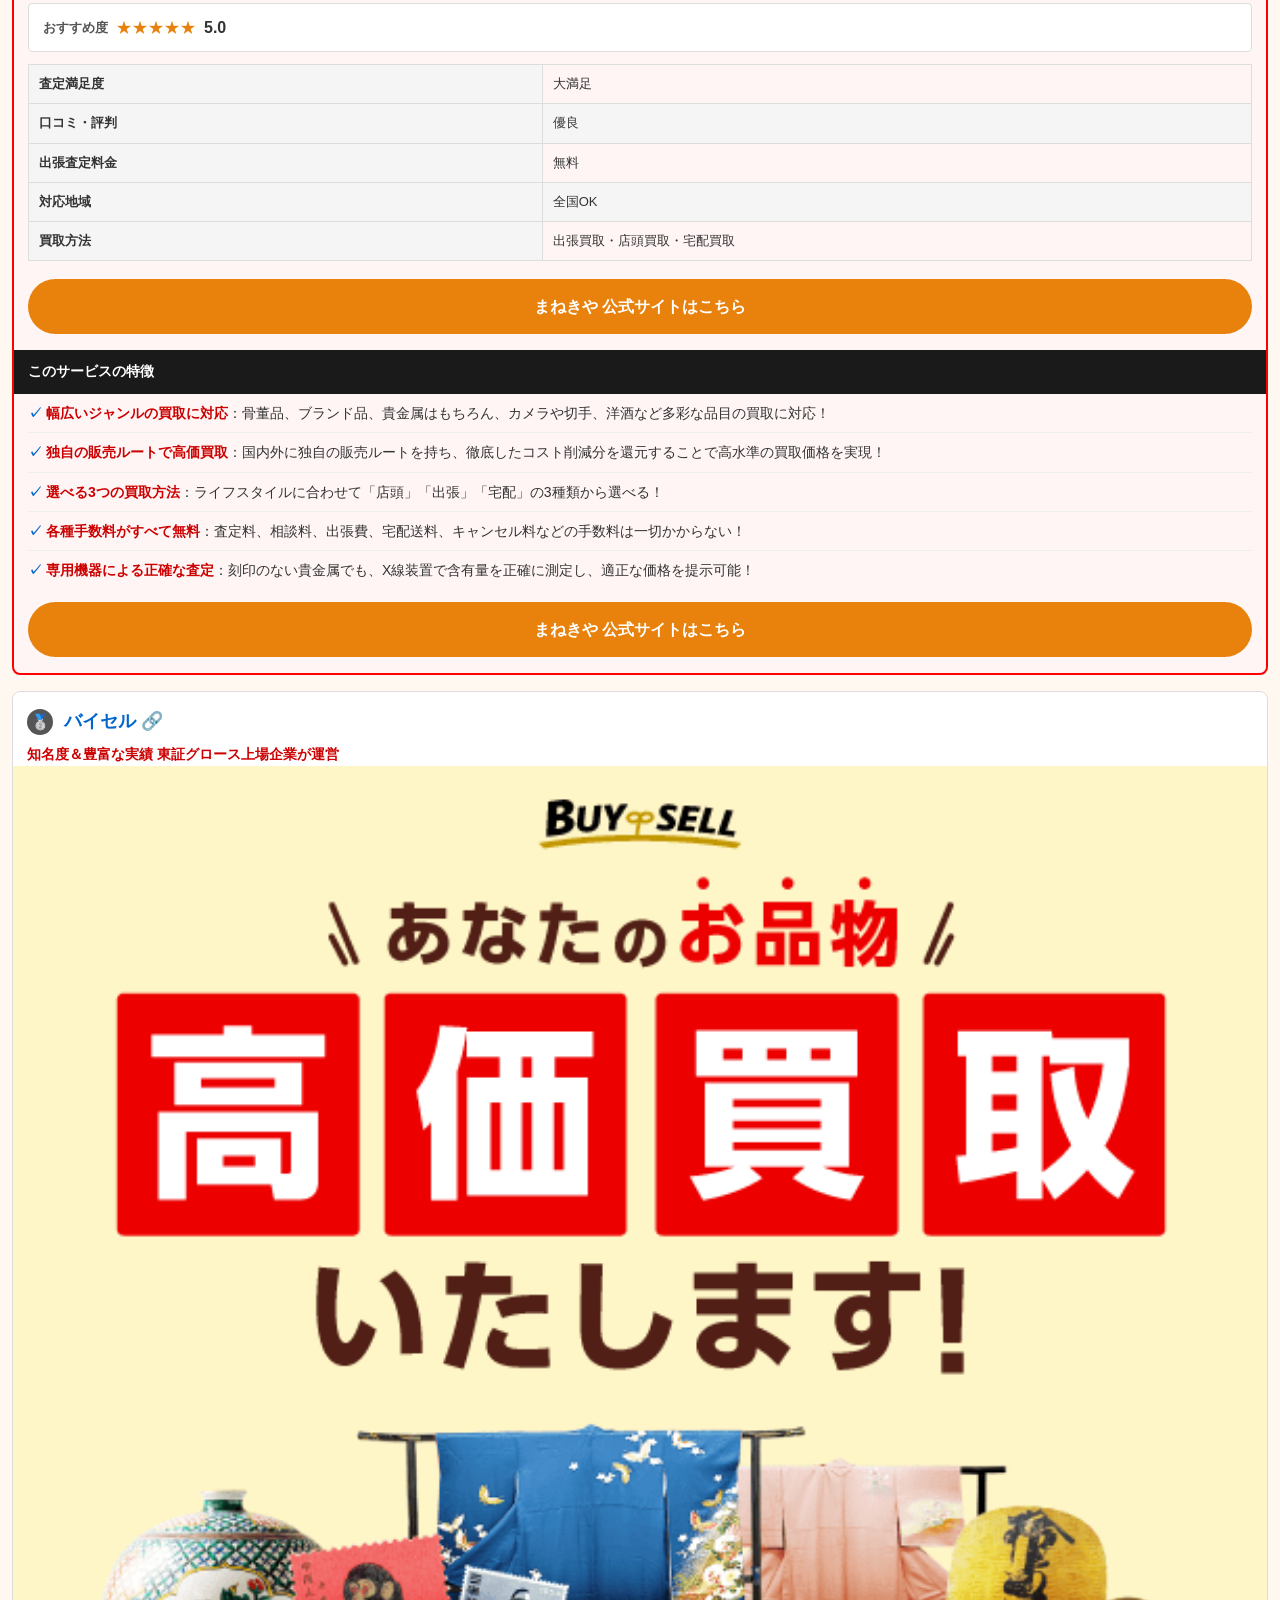
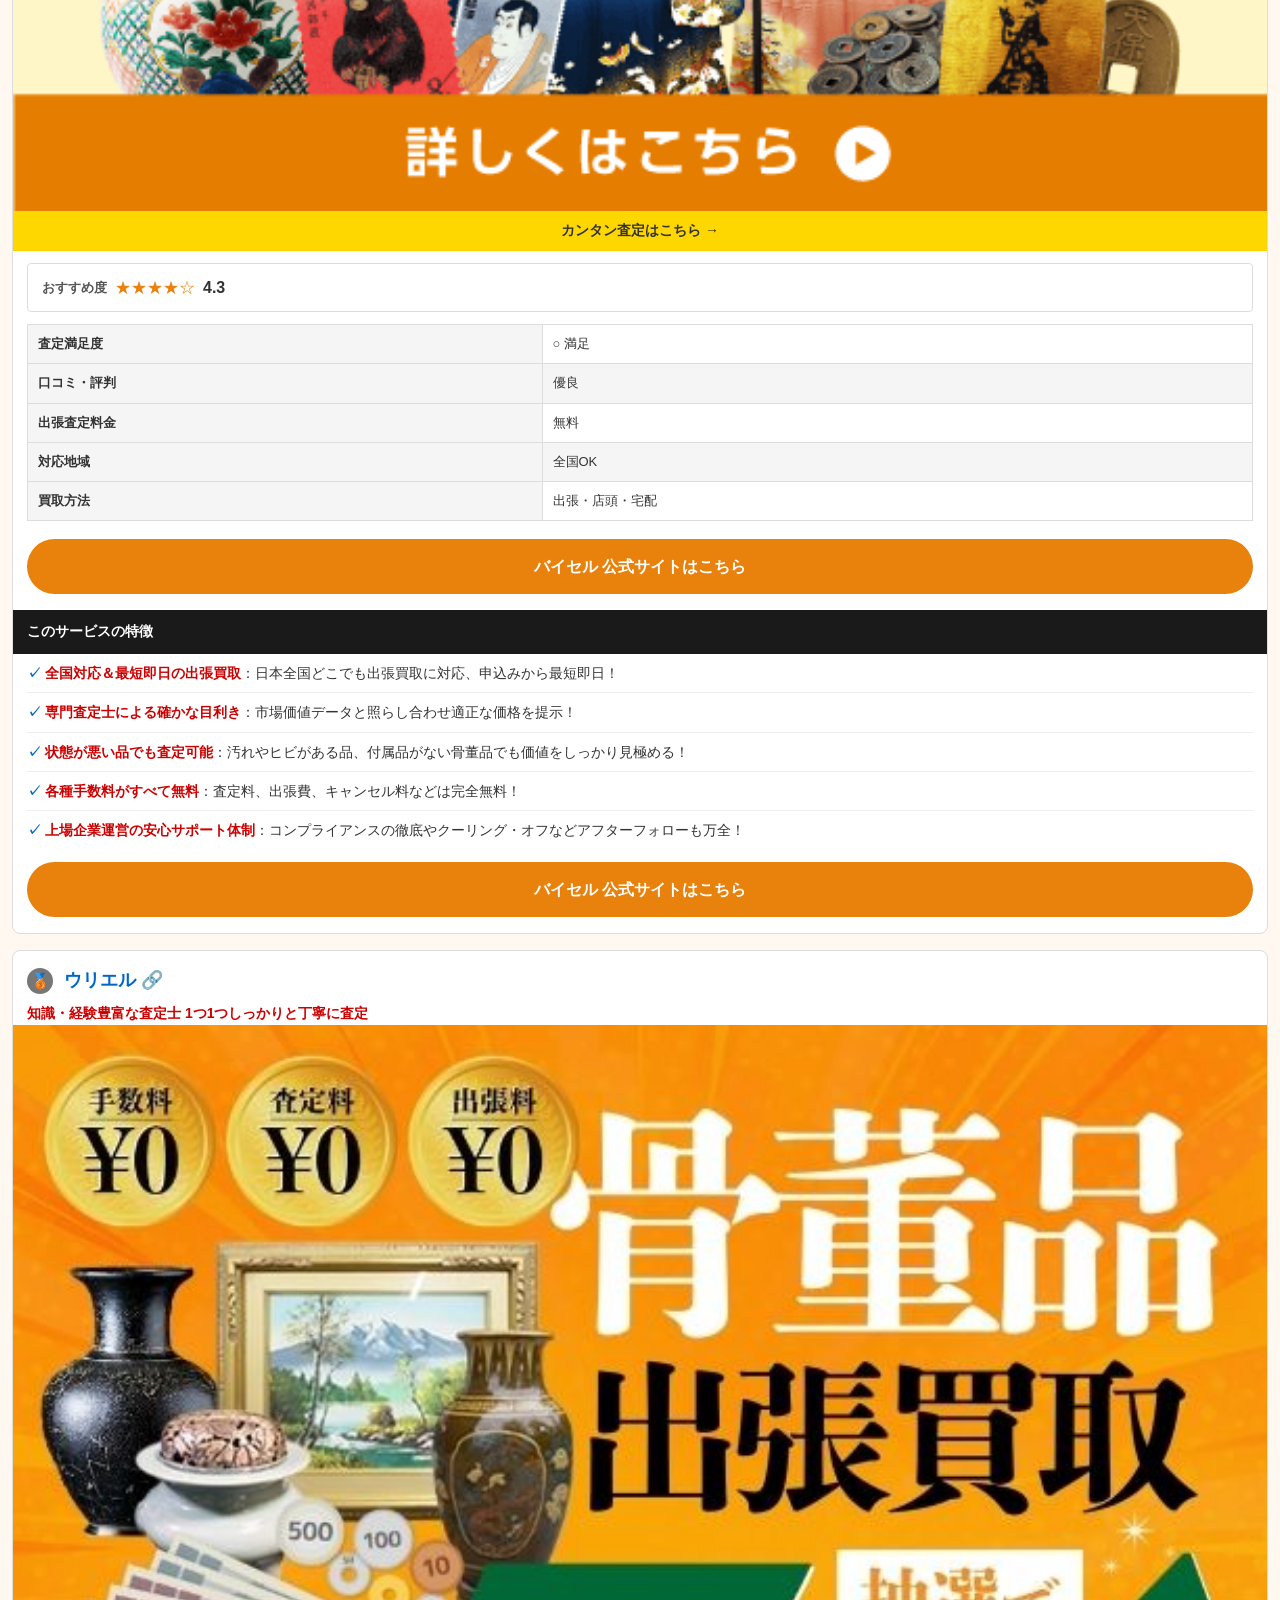
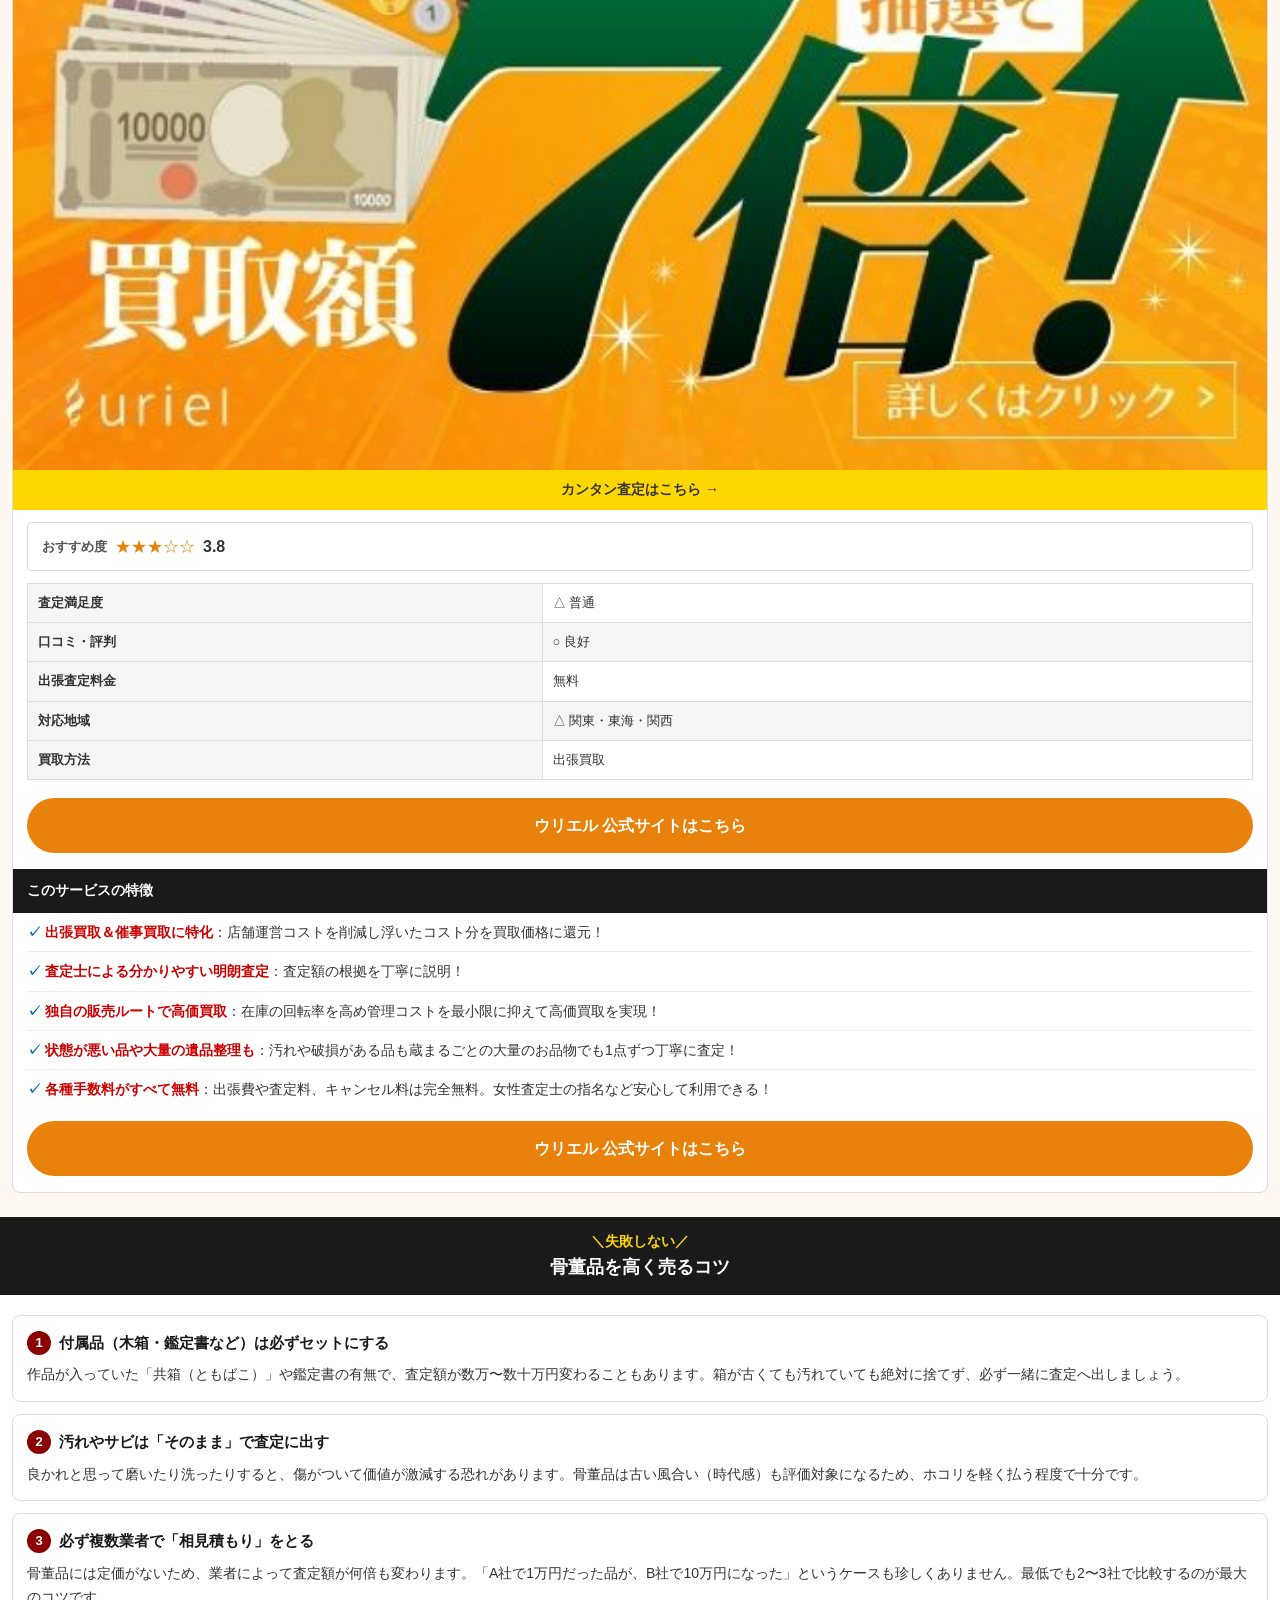
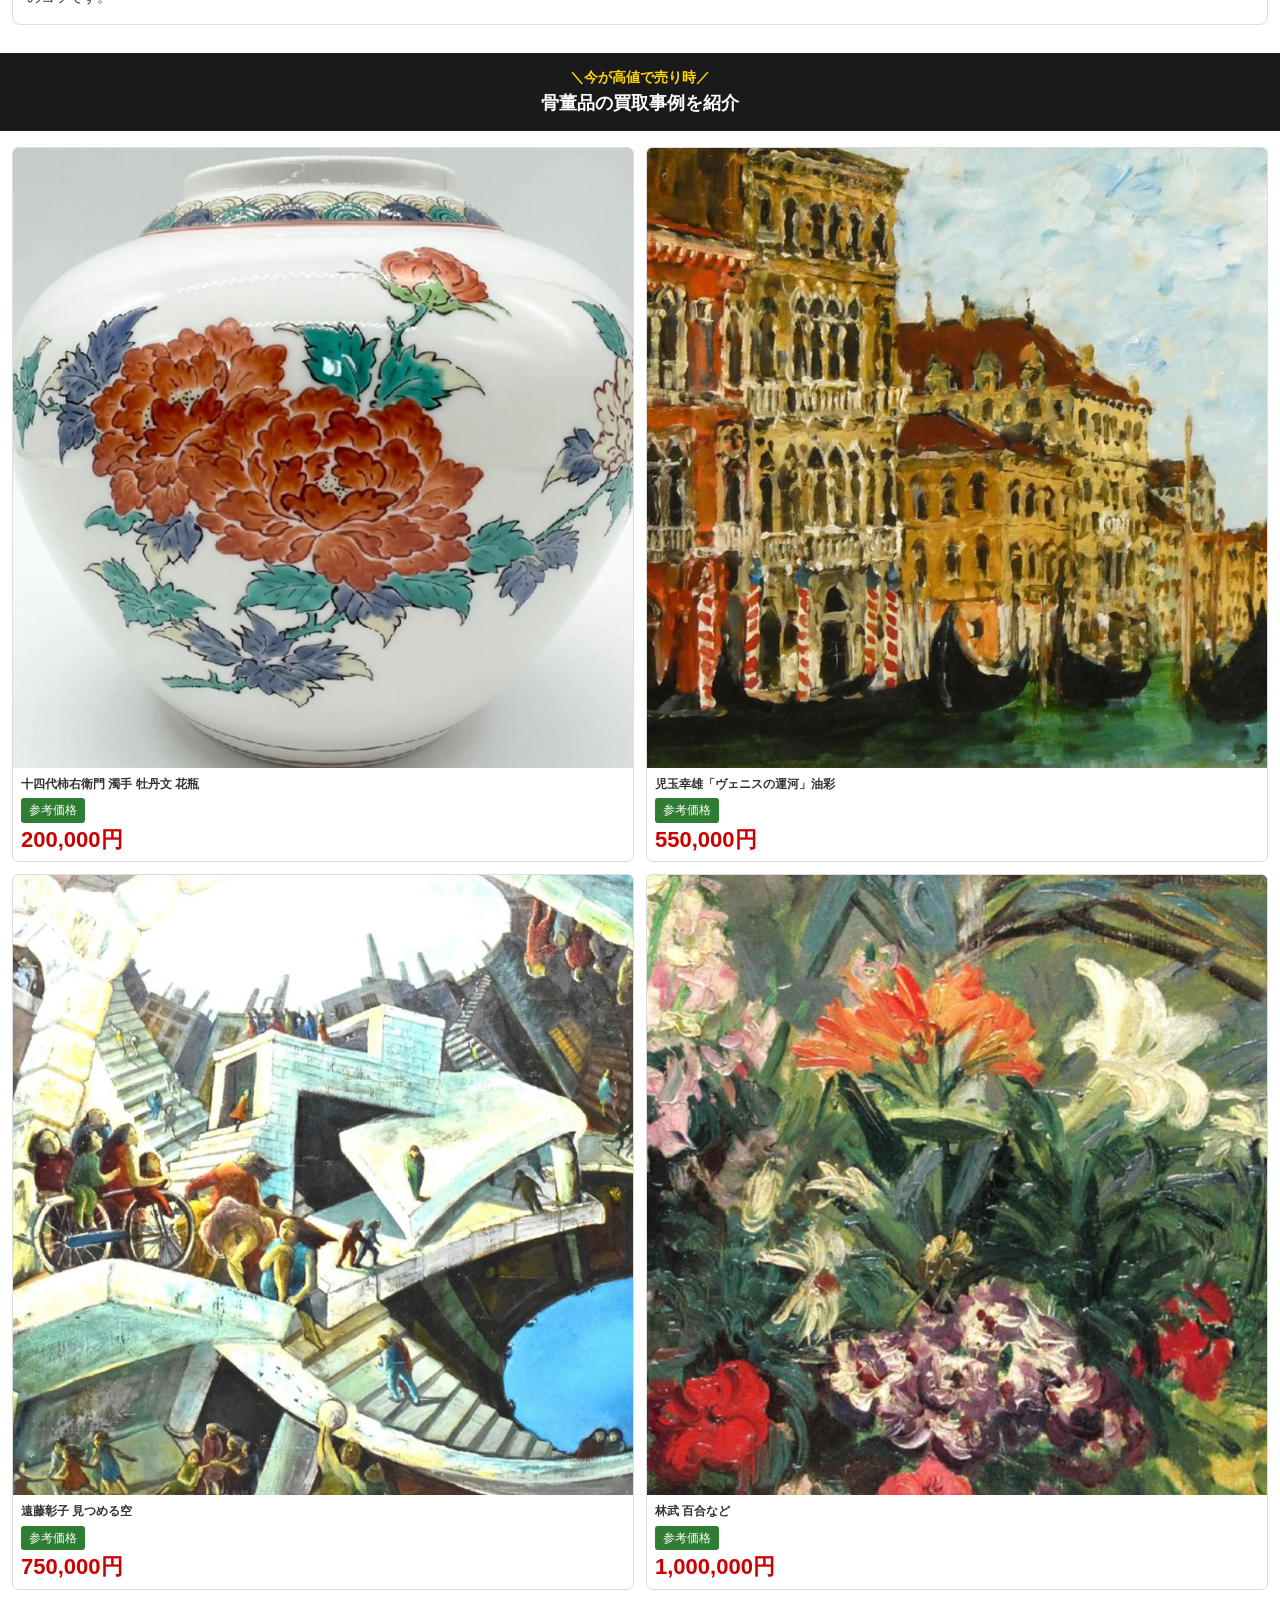
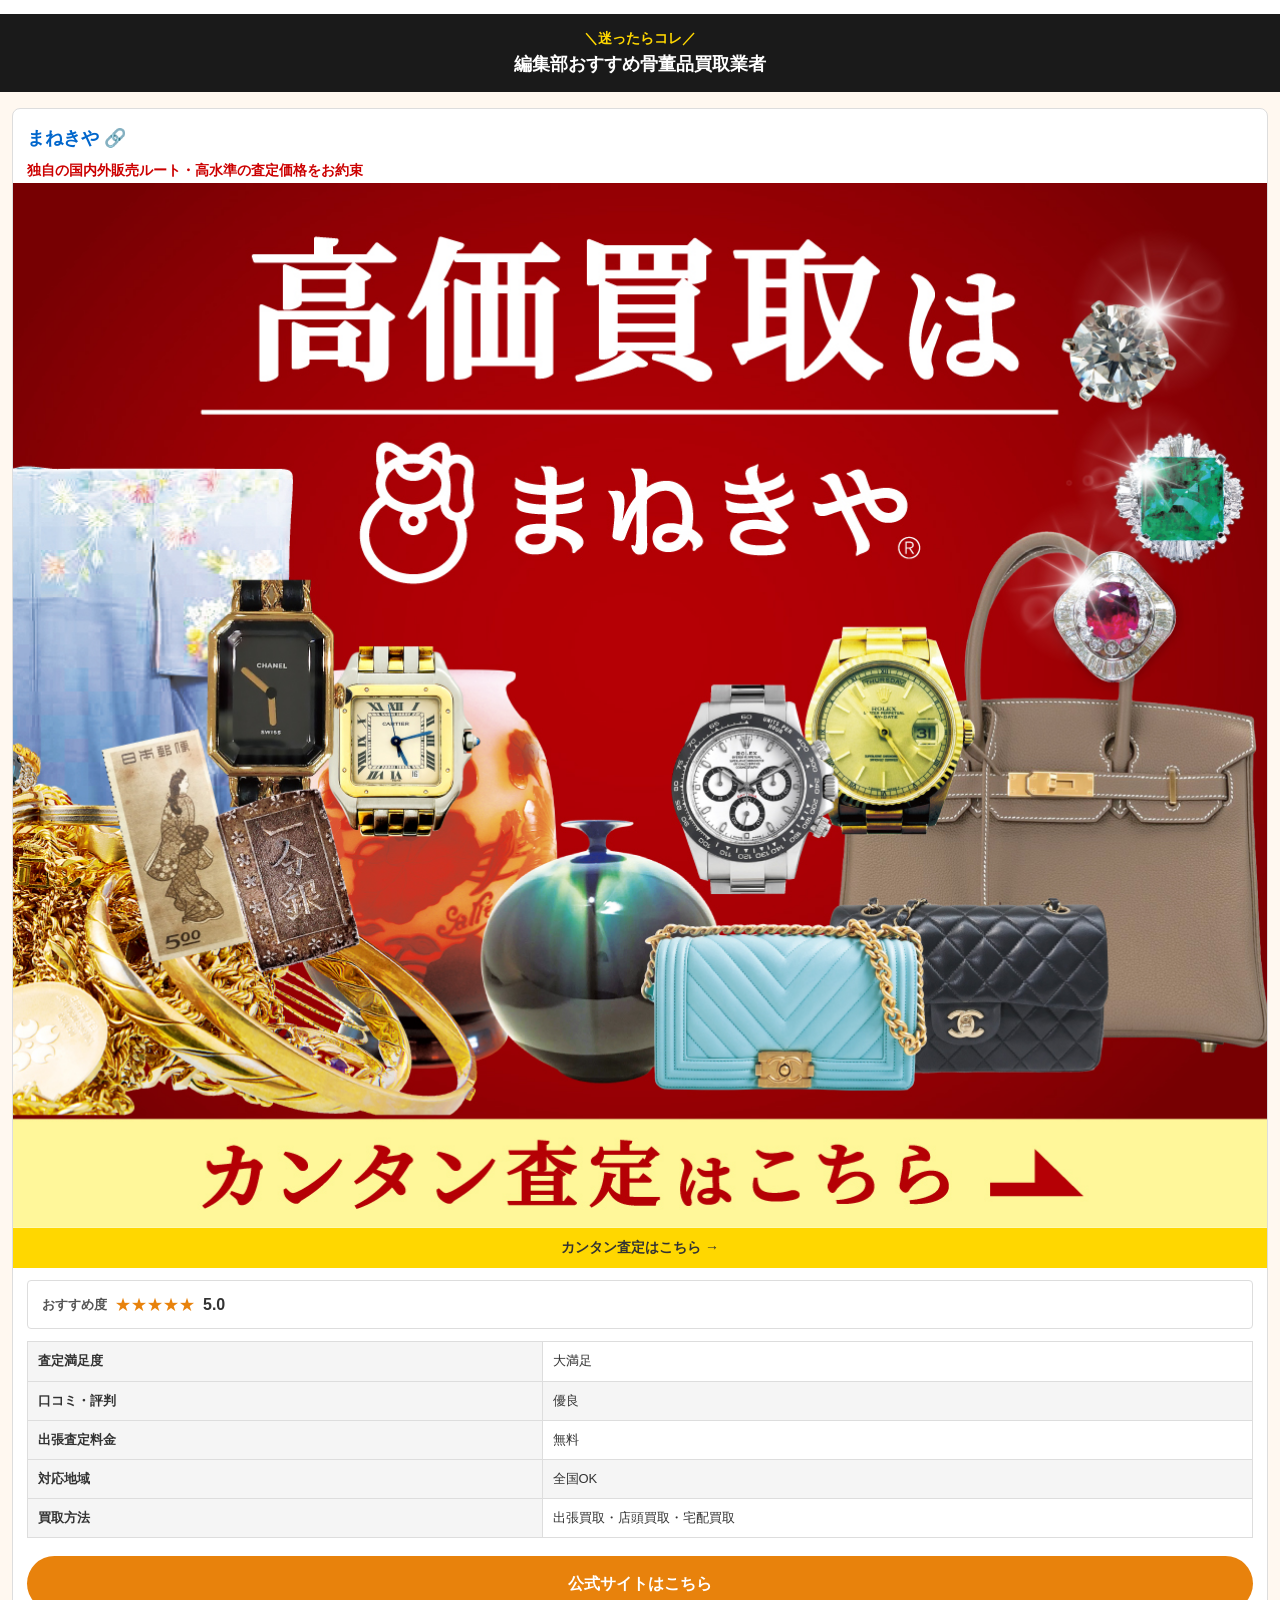
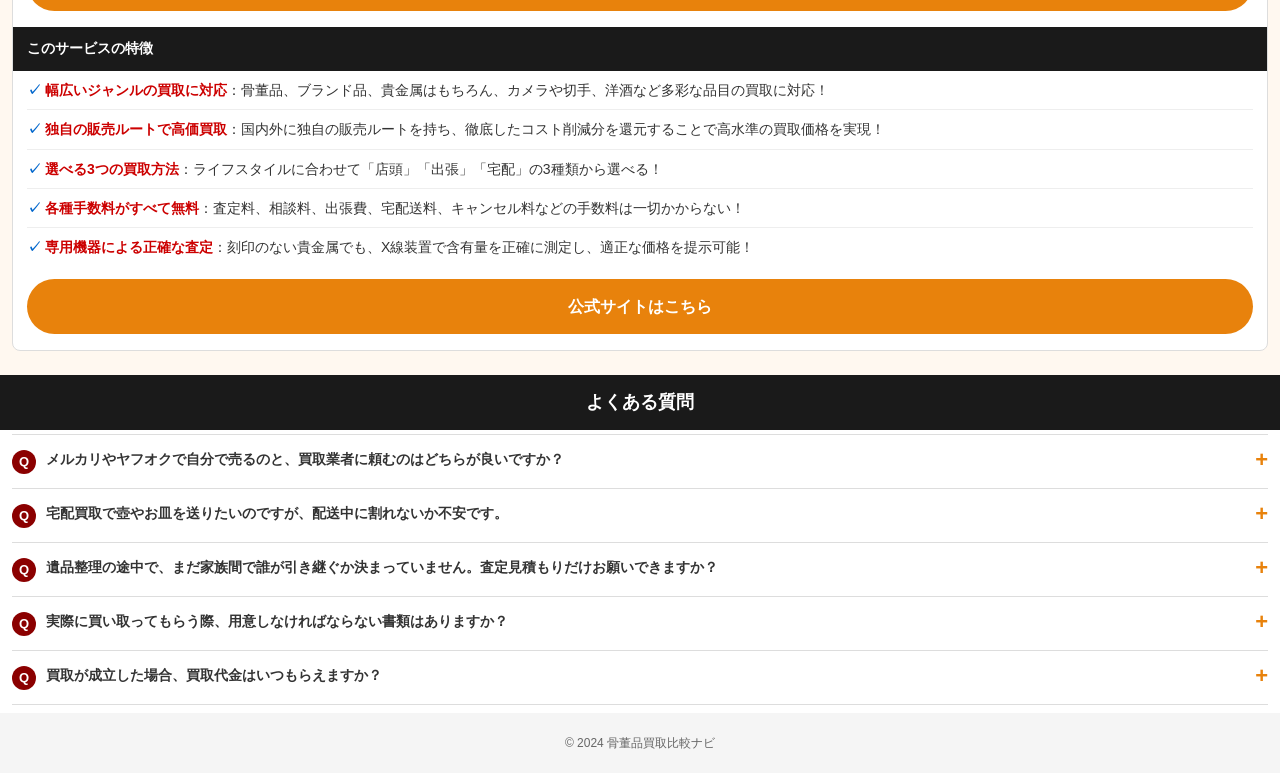
==== commit 129ce957: "バナー画像使い分け修正" ====
--- a/index.html
+++ b/index.html
@@ -33,7 +33,7 @@
           <span class="rank-badge rank-badge--1">&#128081;<br>1位</span>
         </div>
         <div class="rank-card-mid">
-          <img src="images/banner-manekiya.jpg" alt="まねきや" style="width:100%;height:100%;object-fit:cover;display:block;">
+          <img src="images/banner-manekiya-full.jpg" alt="まねきや" style="width:100%;height:auto;display:block;">
           <div class="rank-card-caption">カンタン査定はこちら →</div>
         </div>
         <div class="rank-card-right">
@@ -55,7 +55,7 @@
           <span class="rank-badge rank-badge--2">&#129352;<br>2位</span>
         </div>
         <div class="rank-card-mid">
-          <img src="images/banner-baicel.jpg" alt="バイセル" style="width:100%;height:100%;object-fit:cover;display:block;">
+          <img src="images/banner-baicel-full.jpg" alt="バイセル" style="width:100%;height:auto;display:block;">
           <div class="rank-card-caption">カンタン査定はこちら →</div>
         </div>
         <div class="rank-card-right">
@@ -77,7 +77,7 @@
           <span class="rank-badge rank-badge--3">&#129353;<br>3位</span>
         </div>
         <div class="rank-card-mid">
-          <img src="images/banner-uriel.jpg" alt="ウリエル" style="width:100%;height:100%;object-fit:cover;display:block;">
+          <img src="images/banner-uriel-full.jpg" alt="ウリエル" style="width:100%;height:auto;display:block;">
           <div class="rank-card-caption">カンタン査定はこちら →</div>
         </div>
         <div class="rank-card-right">
@@ -104,7 +104,7 @@
         <div class="detail-card-catch">独自の国内外販売ルート・高水準の査定価格をお約束</div>
       </div>
       <a href="https://brands-kaitori.jp/af2/" target="_blank" rel="noopener">
-        <img src="images/banner-manekiya.jpg" alt="まねきや" style="width:100%;height:100%;object-fit:cover;display:block;">
+        <img src="images/banner-manekiya-full.jpg" alt="まねきや" style="width:100%;height:auto;display:block;">
       </a>
       <a href="https://brands-kaitori.jp/af2/" target="_blank" rel="noopener">
         <div class="yellow-band">カンタン査定はこちら →</div>
@@ -241,7 +241,7 @@
         <div class="detail-card-catch">独自の国内外販売ルート・高水準の査定価格をお約束</div>
       </div>
       <a href="https://brands-kaitori.jp/af2/" target="_blank" rel="noopener">
-        <img src="images/banner-manekiya.jpg" alt="まねきや" style="width:100%;height:100%;object-fit:cover;display:block;">
+        <img src="images/banner-manekiya-full.jpg" alt="まねきや" style="width:100%;height:auto;display:block;">
       </a>
       <a href="https://brands-kaitori.jp/af2/" target="_blank" rel="noopener">
         <div class="yellow-band">カンタン査定はこちら →</div>
@@ -288,7 +288,7 @@
         <div class="detail-card-catch">知名度＆豊富な実績 東証グロース上場企業が運営</div>
       </div>
       <a href="https://campaigns.speed-kaitori.jp/ad/af/ag/log-5/bst-antique-lineoa/" target="_blank" rel="noopener">
-        <img src="images/banner-baicel.jpg" alt="バイセル" style="width:100%;height:100%;object-fit:cover;display:block;">
+        <img src="images/banner-baicel-full.jpg" alt="バイセル" style="width:100%;height:auto;display:block;">
       </a>
       <a href="https://campaigns.speed-kaitori.jp/ad/af/ag/log-5/bst-antique-lineoa/" target="_blank" rel="noopener">
         <div class="yellow-band">カンタン査定はこちら →</div>
@@ -335,7 +335,7 @@
         <div class="detail-card-catch">知識・経験豊富な査定士 1つ1つしっかりと丁寧に査定</div>
       </div>
       <a href="https://www.uriel-cuore.co.jp/antique/" target="_blank" rel="noopener">
-        <img src="images/banner-uriel.jpg" alt="ウリエル" style="width:100%;height:100%;object-fit:cover;display:block;">
+        <img src="images/banner-uriel-full.jpg" alt="ウリエル" style="width:100%;height:auto;display:block;">
       </a>
       <a href="https://www.uriel-cuore.co.jp/antique/" target="_blank" rel="noopener">
         <div class="yellow-band">カンタン査定はこちら →</div>
@@ -451,7 +451,7 @@
         <div class="detail-card-catch">独自の国内外販売ルート・高水準の査定価格をお約束</div>
       </div>
       <a href="https://brands-kaitori.jp/af2/" target="_blank" rel="noopener">
-        <img src="images/banner-manekiya.jpg" alt="まねきや" style="width:100%;height:100%;object-fit:cover;display:block;">
+        <img src="images/banner-manekiya-full.jpg" alt="まねきや" style="width:100%;height:auto;display:block;">
       </a>
       <a href="https://brands-kaitori.jp/af2/" target="_blank" rel="noopener">
         <div class="yellow-band">カンタン査定はこちら →</div>
--- a/css/style.css
+++ b/css/style.css
@@ -873,8 +873,14 @@
 }
 
 /* ==========================================
-   Table Images
-   ========================================== */
+   Images
+   ========================================== */
+img {
+  width: 100%;
+  height: auto;
+  display: block;
+}
+
 table img {
   width: 100%;
   height: auto;
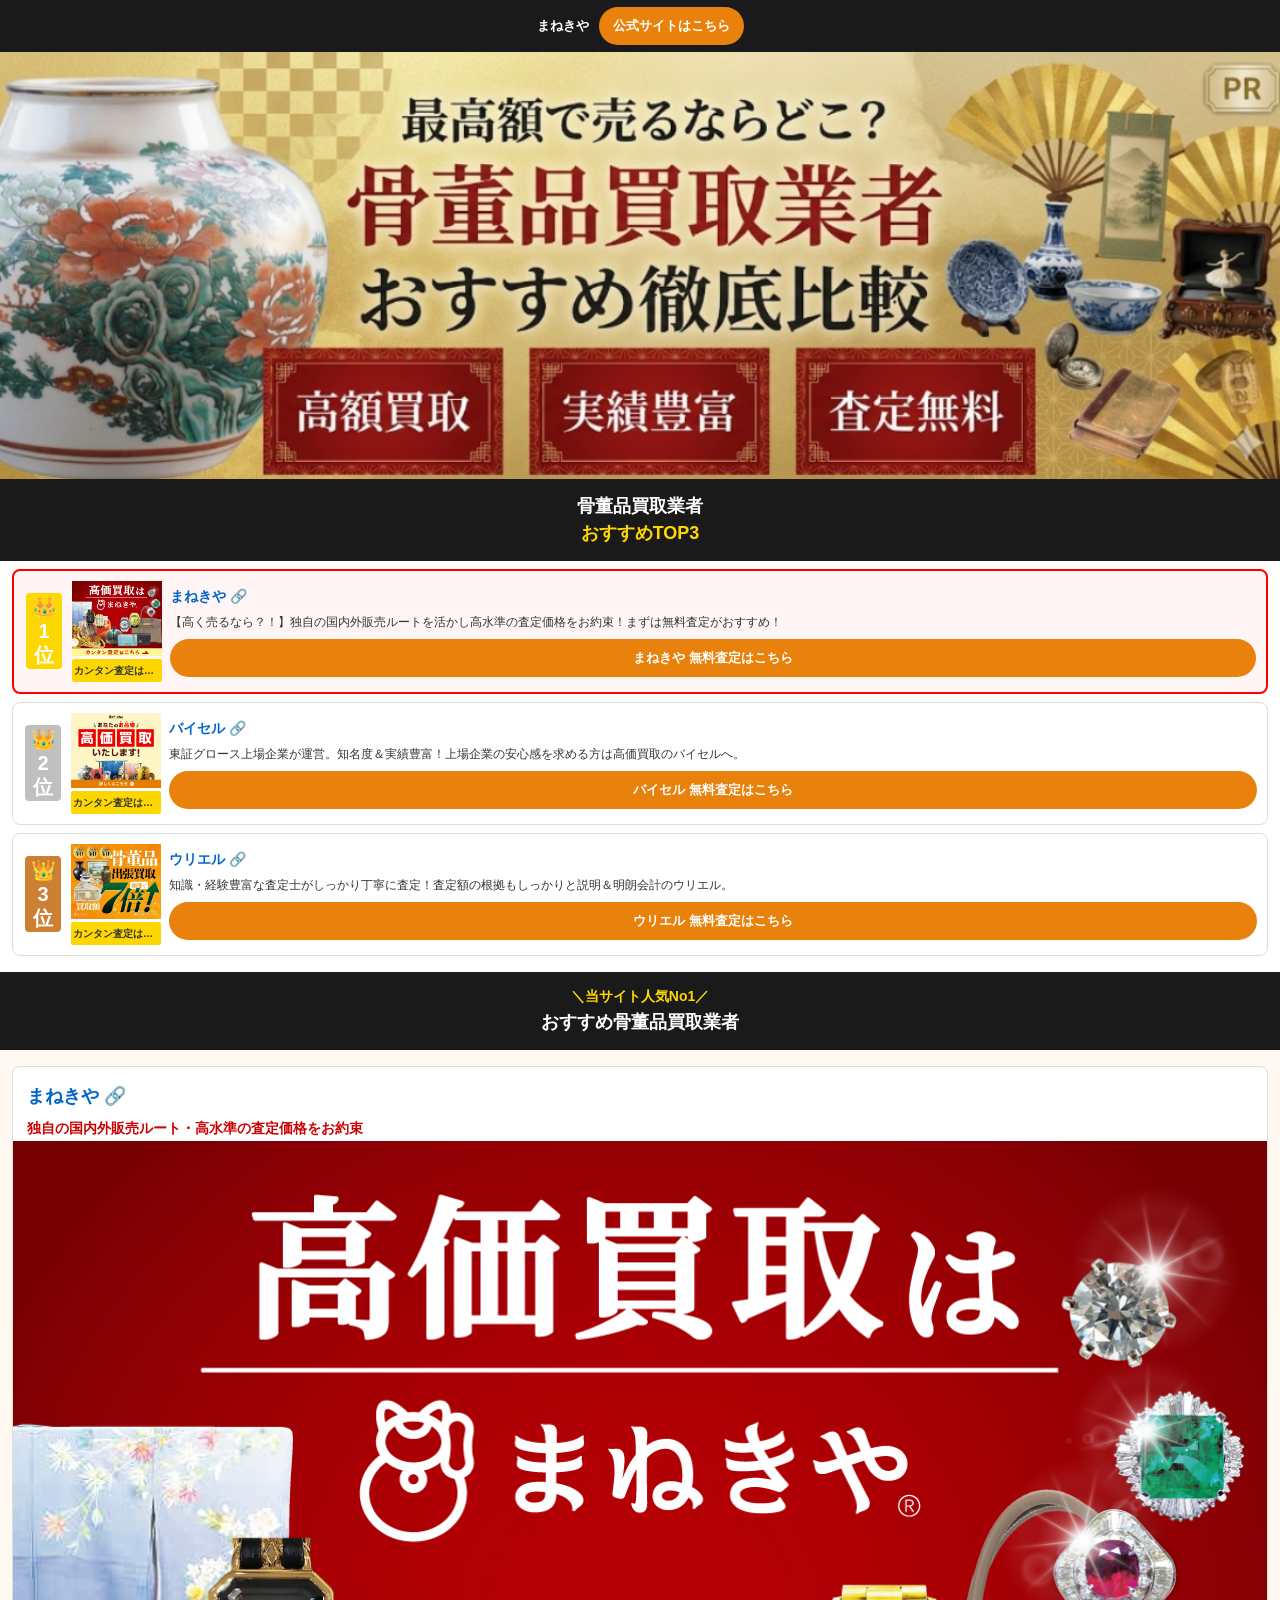
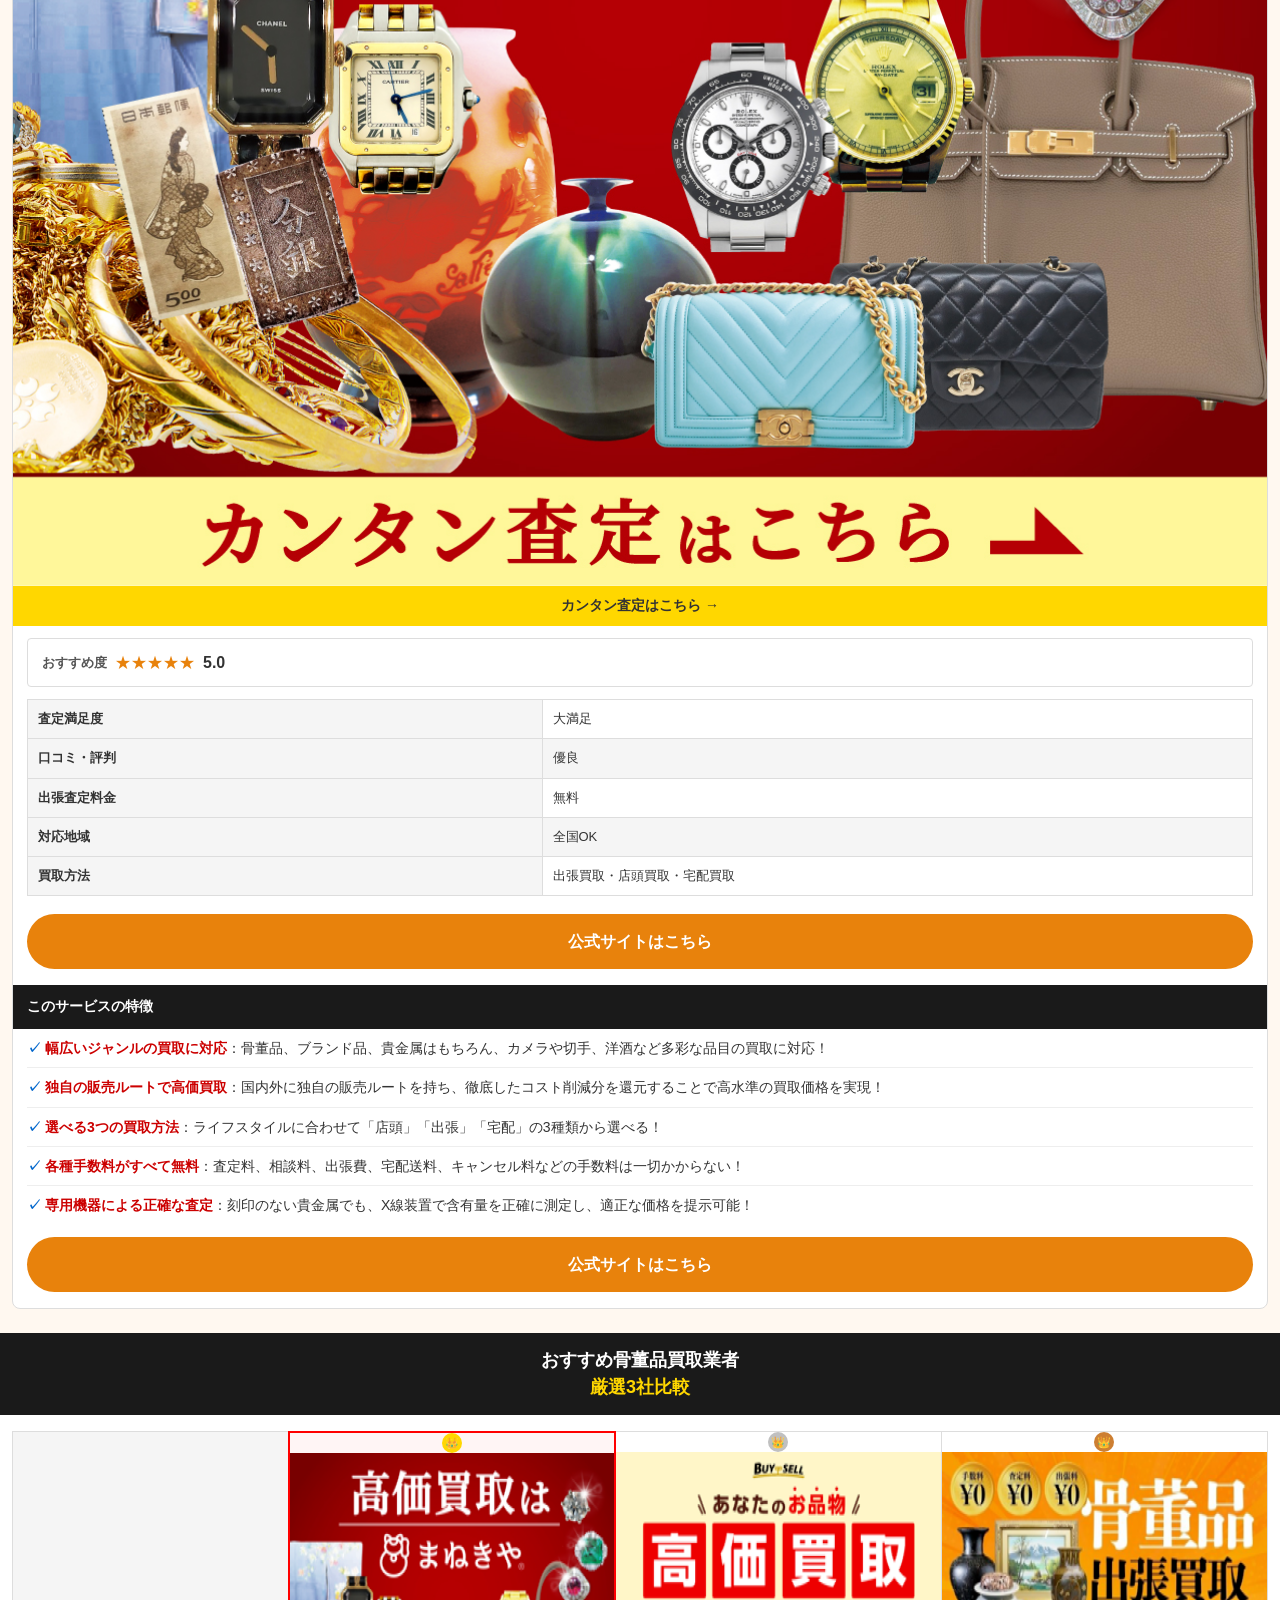
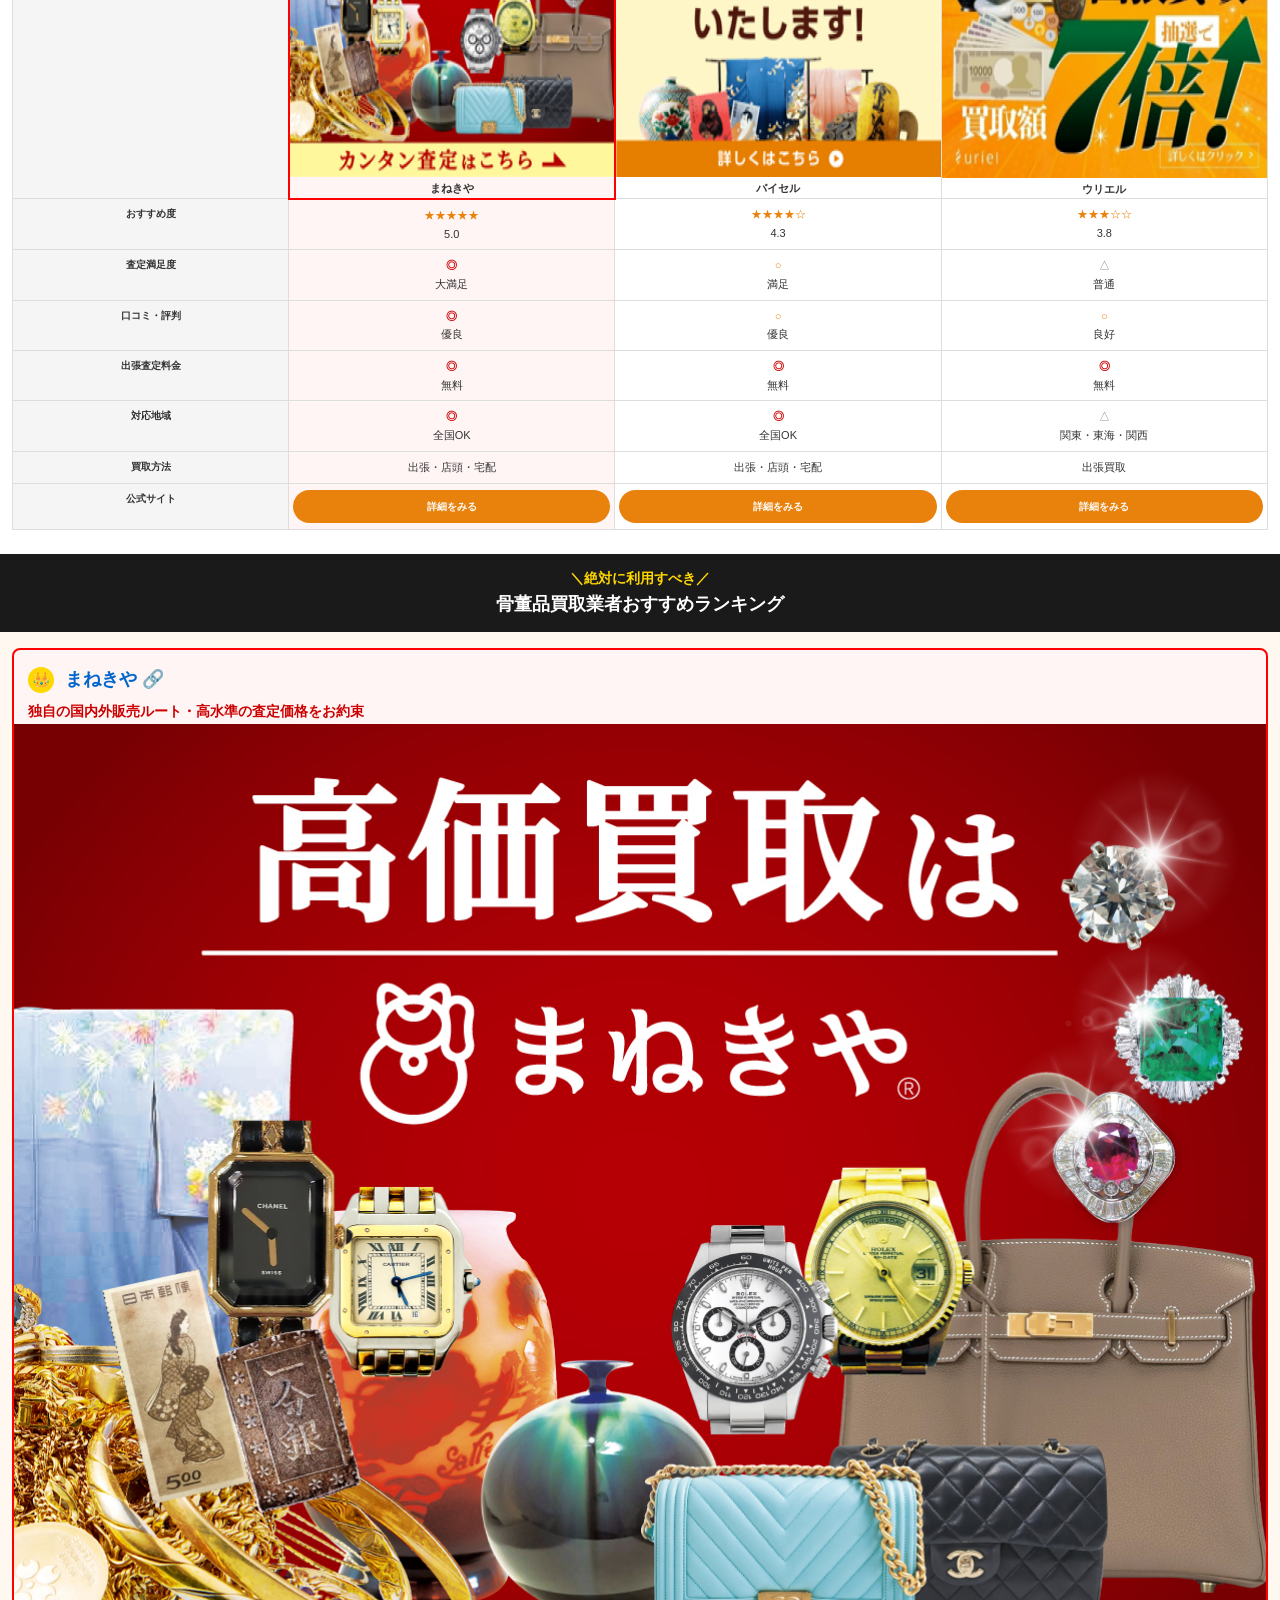
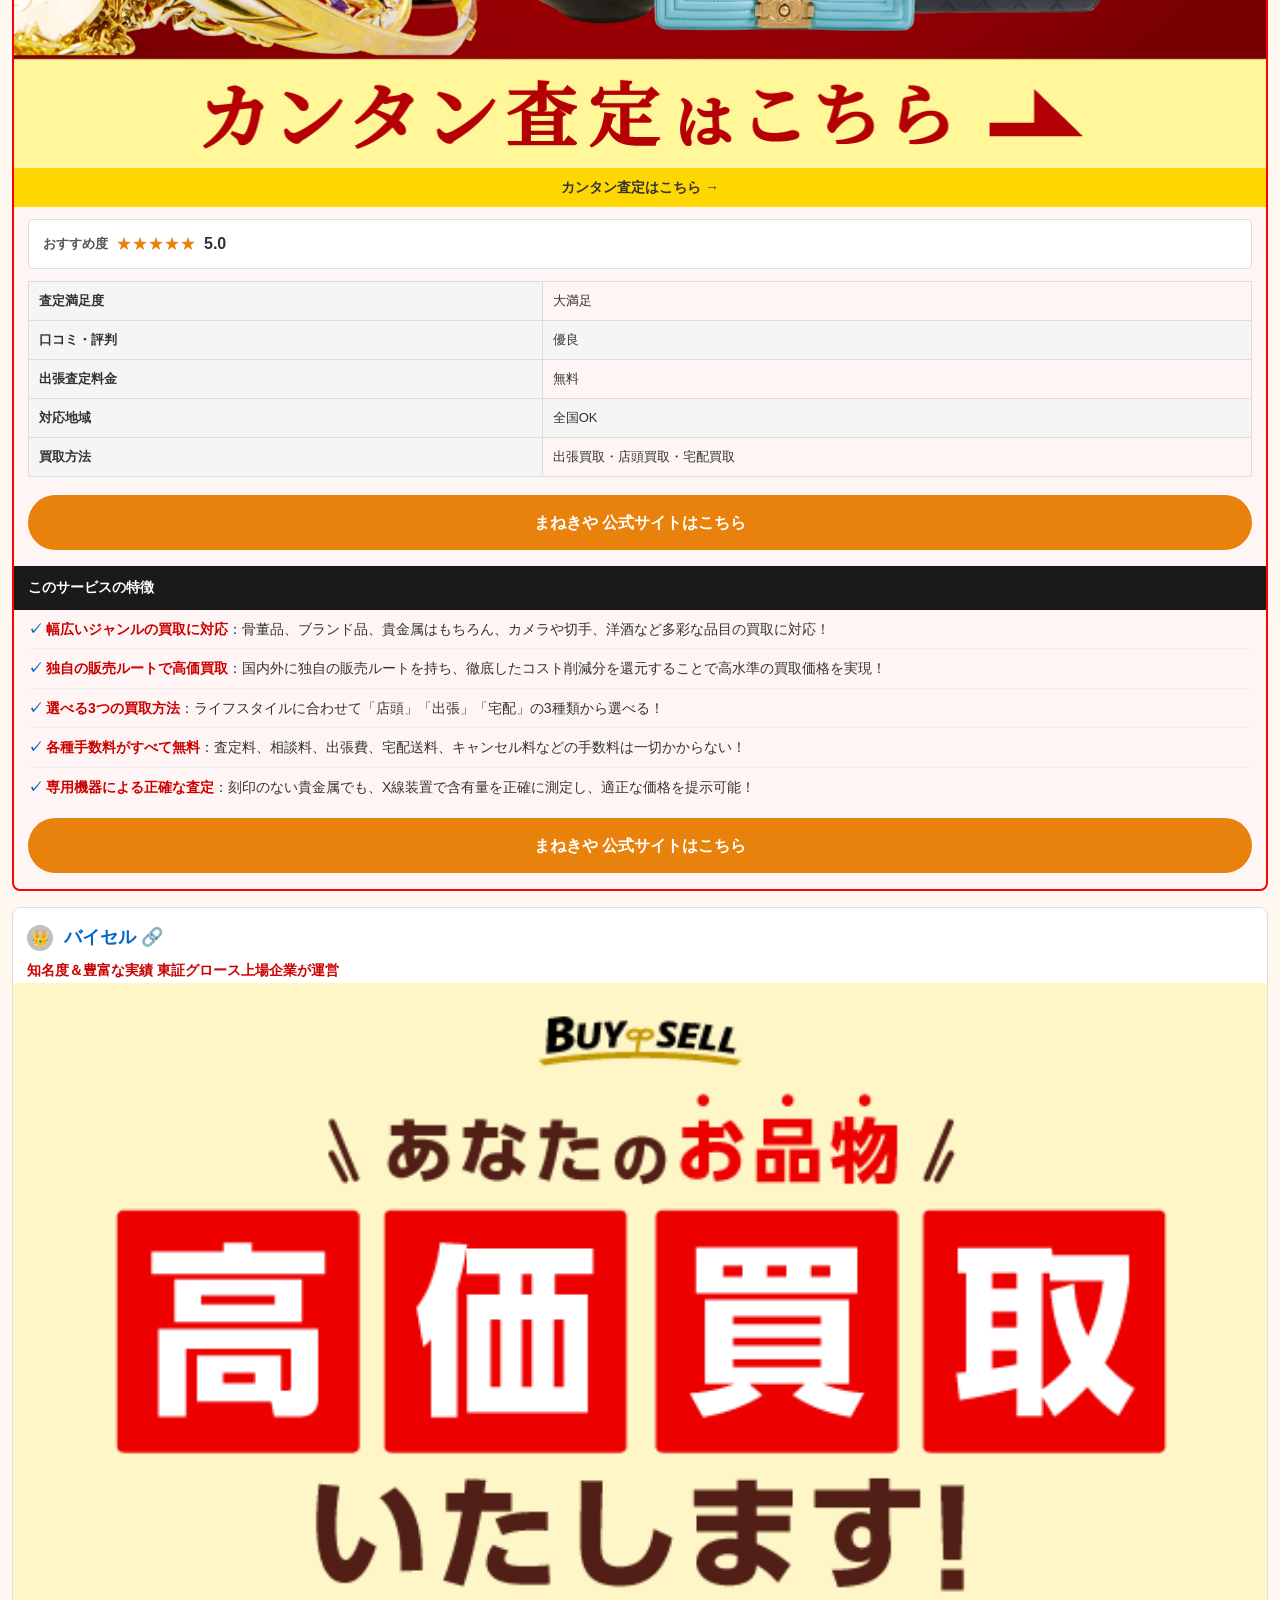
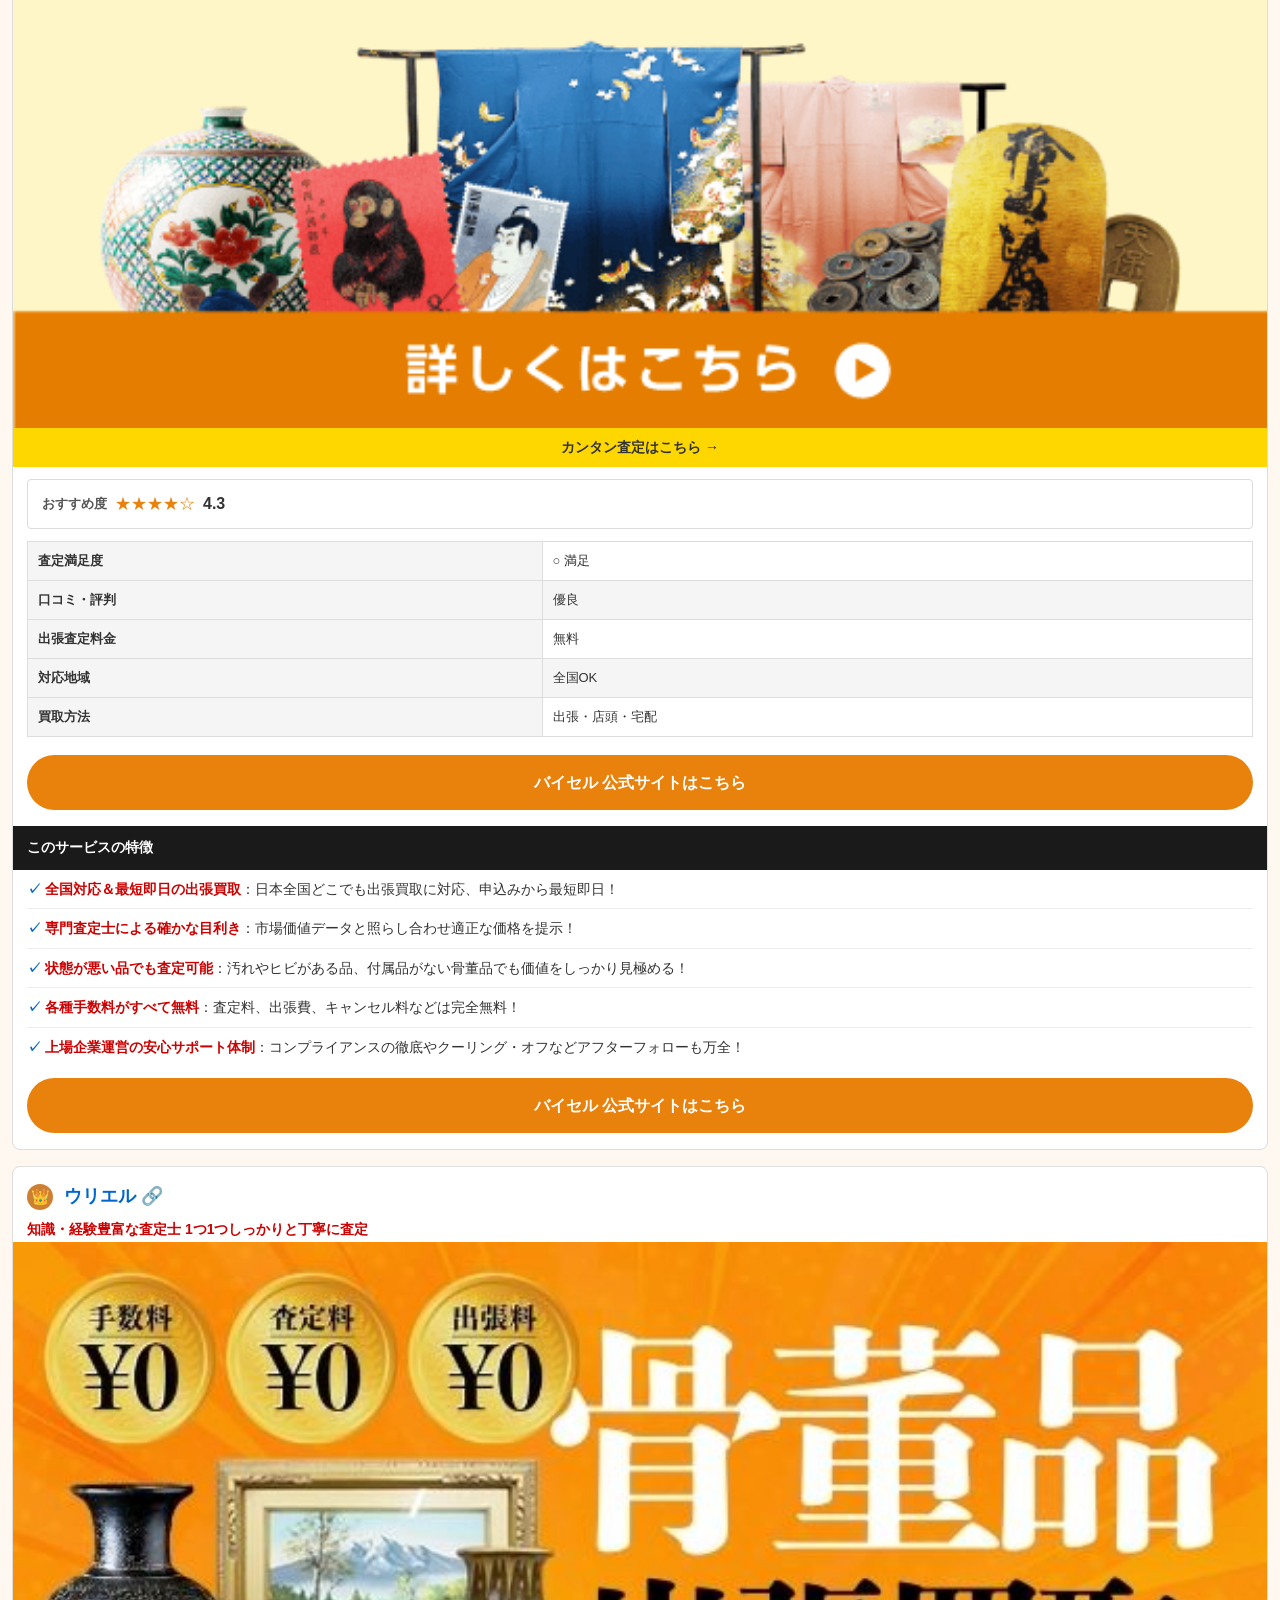
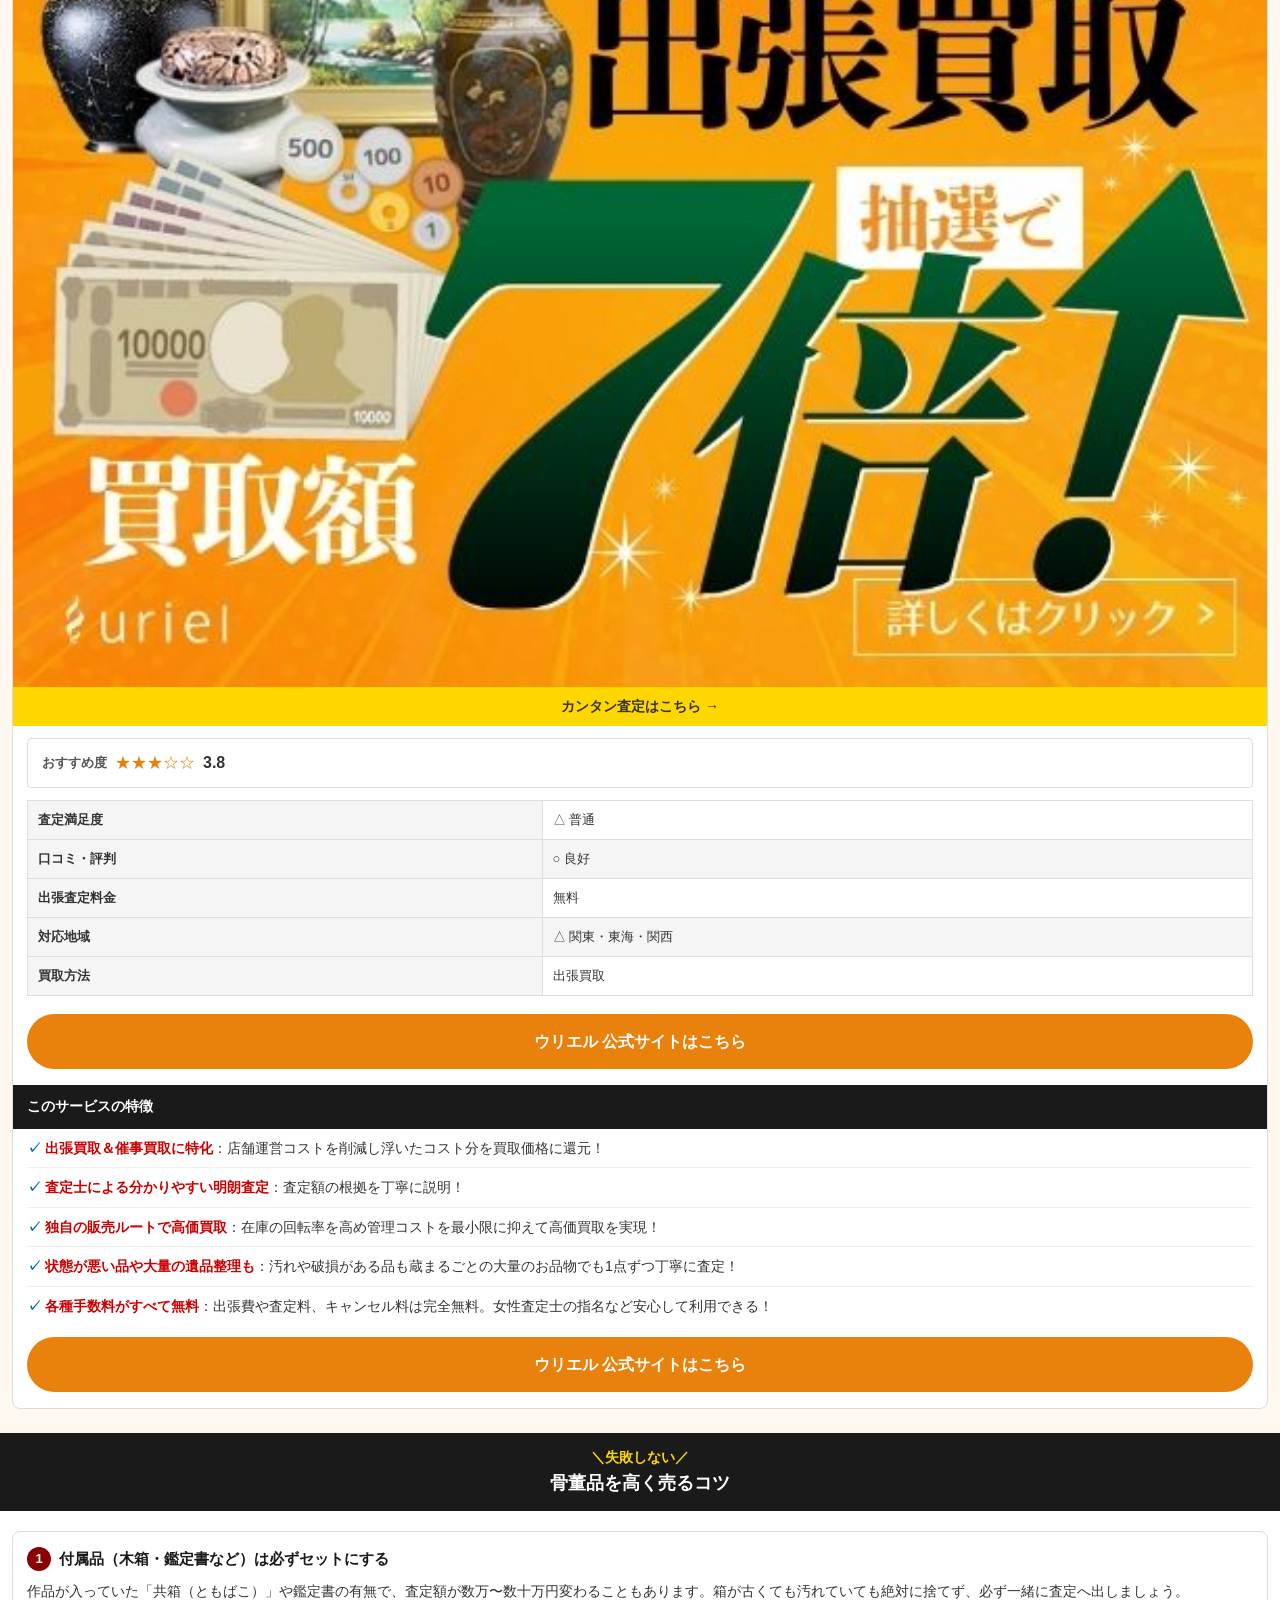
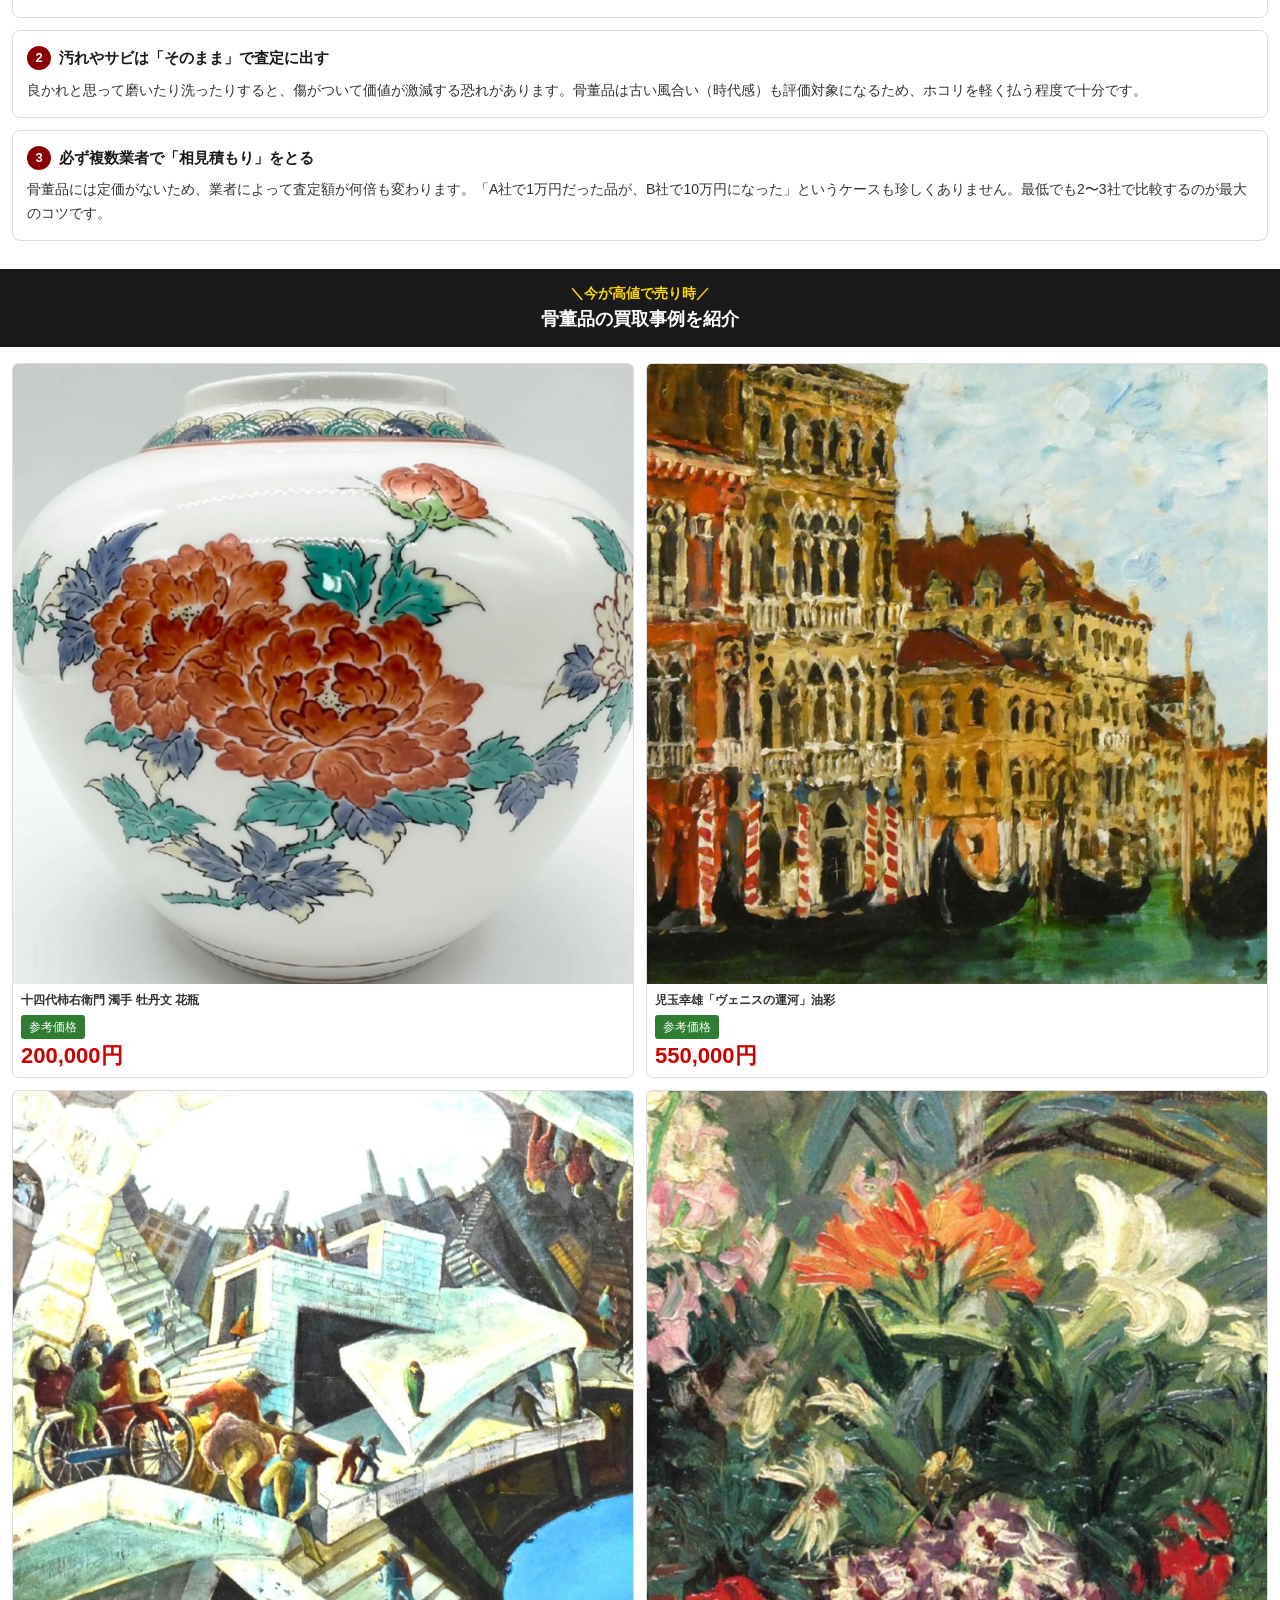
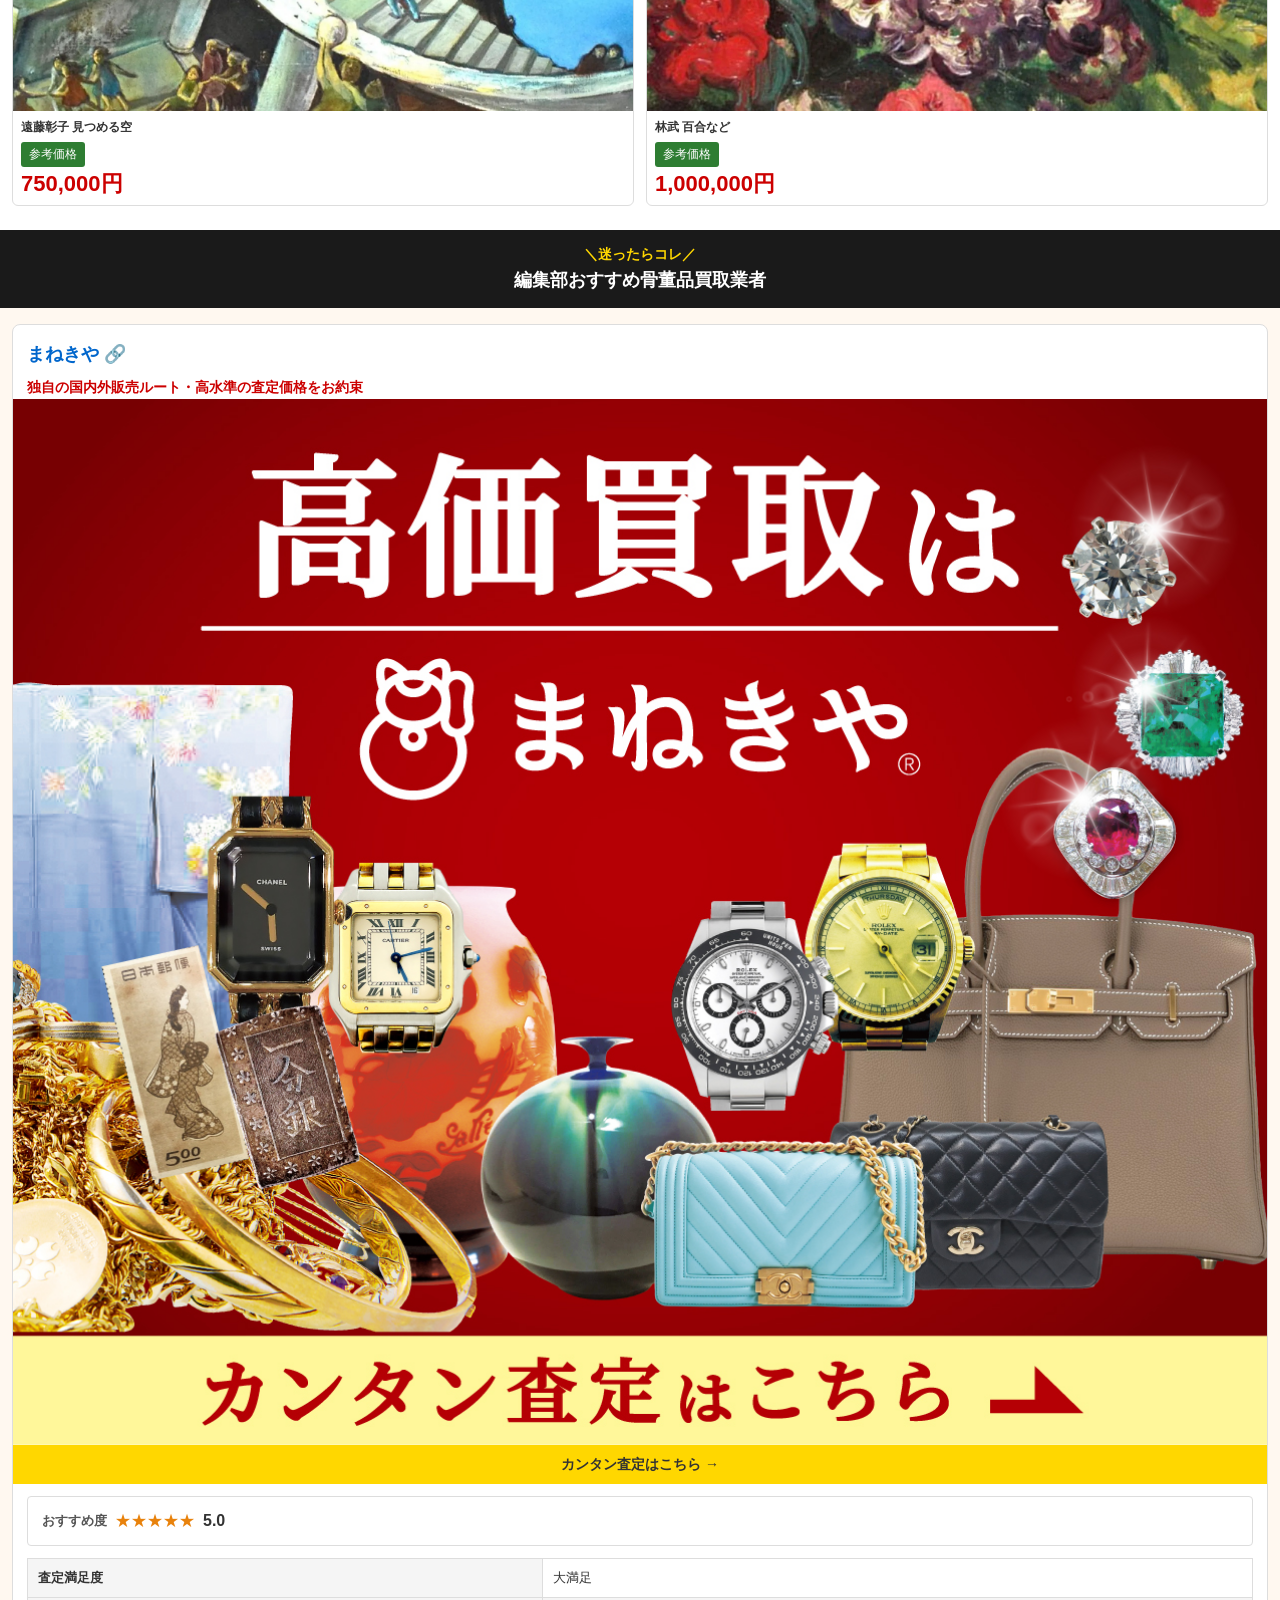
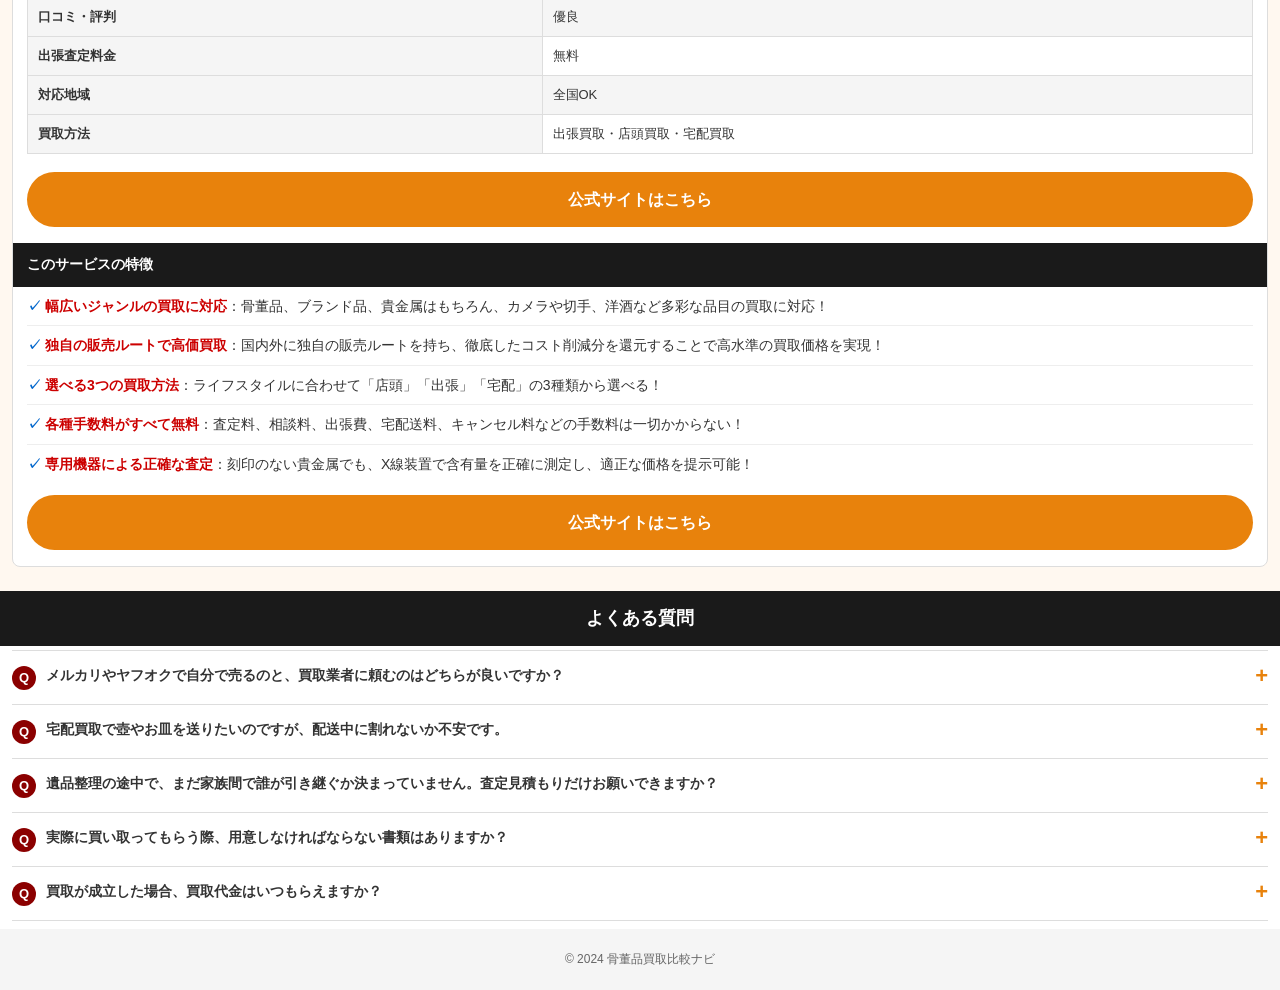
==== commit a4e7cac9: "順位バッジ王冠統一" ====
--- a/index.html
+++ b/index.html
@@ -52,7 +52,7 @@
     <div class="rank-card" style="background-color: #FFFFFF !important; border: 1px solid #DDDDDD;">
       <div class="rank-card-inner">
         <div class="rank-card-left">
-          <span class="rank-badge rank-badge--2">&#129352;<br>2位</span>
+          <span class="rank-badge rank-badge--2">&#128081;<br>2位</span>
         </div>
         <div class="rank-card-mid">
           <img src="images/banner-baicel-full.jpg" alt="バイセル" style="width:100%;height:auto;display:block;">
@@ -74,7 +74,7 @@
     <div class="rank-card" style="background-color: #FFFFFF !important; border: 1px solid #DDDDDD;">
       <div class="rank-card-inner">
         <div class="rank-card-left">
-          <span class="rank-badge rank-badge--3">&#129353;<br>3位</span>
+          <span class="rank-badge rank-badge--3">&#128081;<br>3位</span>
         </div>
         <div class="rank-card-mid">
           <img src="images/banner-uriel-full.jpg" alt="ウリエル" style="width:100%;height:auto;display:block;">
@@ -157,17 +157,17 @@
           <tr>
             <th class="col-label"></th>
             <th class="col-co col-co--1" style="overflow:hidden; padding:0;">
-              <span class="comp-rank-badge comp-rank-badge--1">1</span>
+              <span class="comp-rank-badge comp-rank-badge--1">&#128081;</span>
               <img src="images/banner-manekiya.jpg" alt="まねきや" style="width:100%; height:auto; display:block;">
               <div class="comp-name">まねきや</div>
             </th>
             <th class="col-co" style="overflow:hidden; padding:0;">
-              <span class="comp-rank-badge comp-rank-badge--2">2</span>
+              <span class="comp-rank-badge comp-rank-badge--2">&#128081;</span>
               <img src="images/banner-baicel.jpg" alt="バイセル" style="width:100%; height:auto; display:block;">
               <div class="comp-name">バイセル</div>
             </th>
             <th class="col-co" style="overflow:hidden; padding:0;">
-              <span class="comp-rank-badge comp-rank-badge--3">3</span>
+              <span class="comp-rank-badge comp-rank-badge--3">&#128081;</span>
               <img src="images/banner-uriel.jpg" alt="ウリエル" style="width:100%; height:auto; display:block;">
               <div class="comp-name">ウリエル</div>
             </th>
@@ -282,7 +282,7 @@
     <div class="detail-card" style="background-color: #FFFFFF !important; border: 1px solid #DDDDDD;">
       <div class="detail-card-header">
         <div class="detail-card-name">
-          <span class="rank-num rank-num--2">&#129352;</span>
+          <span class="rank-num rank-num--2">&#128081;</span>
           <a href="https://campaigns.speed-kaitori.jp/ad/af/ag/log-5/bst-antique-lineoa/" target="_blank" rel="noopener">バイセル &#128279;</a>
         </div>
         <div class="detail-card-catch">知名度＆豊富な実績 東証グロース上場企業が運営</div>
@@ -329,7 +329,7 @@
     <div class="detail-card" style="background-color: #FFFFFF !important; border: 1px solid #DDDDDD;">
       <div class="detail-card-header">
         <div class="detail-card-name">
-          <span class="rank-num rank-num--3">&#129353;</span>
+          <span class="rank-num rank-num--3">&#128081;</span>
           <a href="https://www.uriel-cuore.co.jp/antique/" target="_blank" rel="noopener">ウリエル &#128279;</a>
         </div>
         <div class="detail-card-catch">知識・経験豊富な査定士 1つ1つしっかりと丁寧に査定</div>
--- a/css/style.css
+++ b/css/style.css
@@ -291,7 +291,9 @@
   line-height: 1.2;
 }
 
-.rank-badge--1, .rank-badge--2, .rank-badge--3 { background: none; }
+.rank-badge--1 { background: #FFD700; color: #FFFFFF; border-radius: 4px; padding: 2px 4px; }
+.rank-badge--2 { background: #C0C0C0; color: #FFFFFF; border-radius: 4px; padding: 2px 4px; }
+.rank-badge--3 { background: #CD7F32; color: #FFFFFF; border-radius: 4px; padding: 2px 4px; }
 
 /* 中列：バナー画像 */
 .rank-card-mid {
@@ -516,9 +518,9 @@
   vertical-align: middle;
 }
 
-.rank-num--1 { background: #CC0000; }
-.rank-num--2 { background: #555555; }
-.rank-num--3 { background: #777777; }
+.rank-num--1 { background: #FFD700; color: #FFFFFF; }
+.rank-num--2 { background: #C0C0C0; color: #FFFFFF; }
+.rank-num--3 { background: #CD7F32; color: #FFFFFF; }
 
 .mt-12 { margin-top: 12px; }
 
@@ -596,9 +598,9 @@
   text-align: center;
 }
 
-.comp-rank-badge--1 { background: #CC0000; }
-.comp-rank-badge--2 { background: #555555; }
-.comp-rank-badge--3 { background: #777777; }
+.comp-rank-badge--1 { background: #FFD700; color: #FFFFFF; }
+.comp-rank-badge--2 { background: #C0C0C0; color: #FFFFFF; }
+.comp-rank-badge--3 { background: #CD7F32; color: #FFFFFF; }
 
 .comp-name {
   font-size: 11px;
